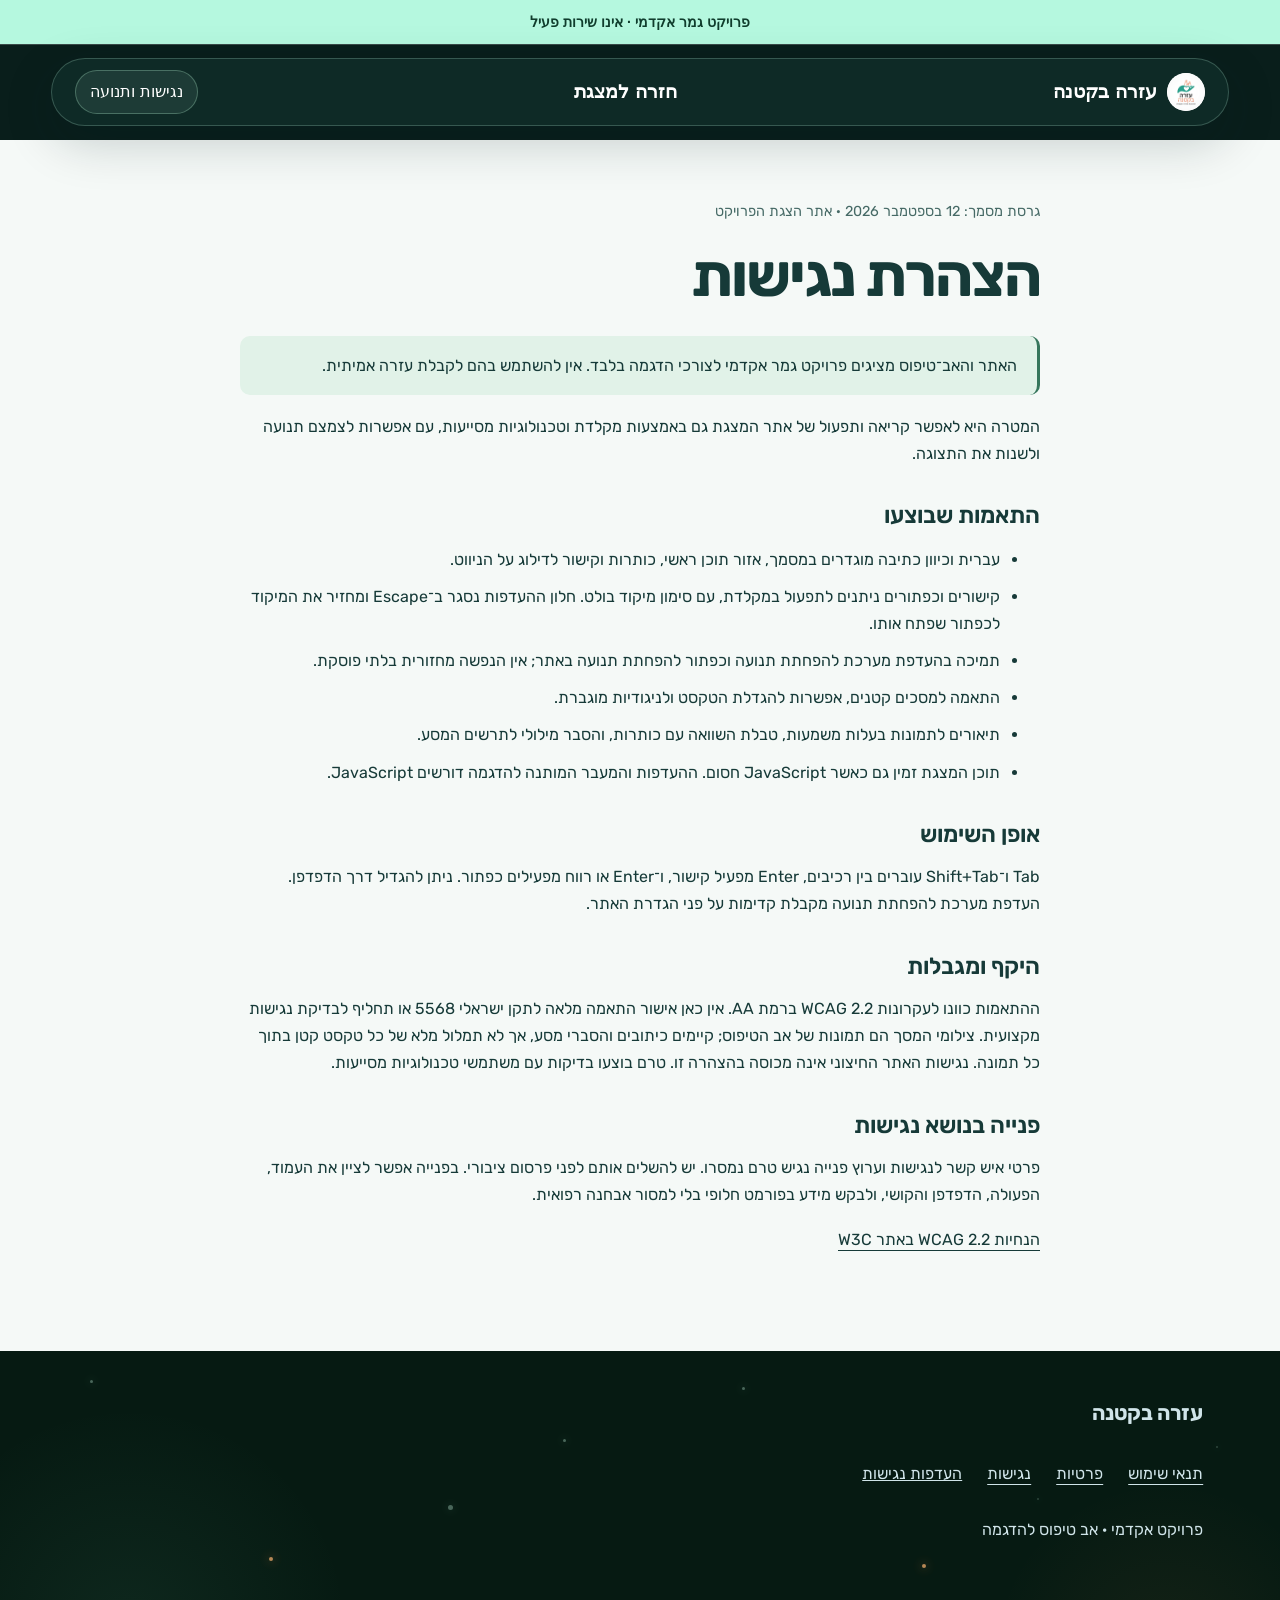
==== accessibility.html @ fea7a24a "Add files via upload" ====
<!DOCTYPE html>
<html dir="rtl" lang="he"><head><meta name="build-version" content="deep-green"><meta charset="utf-8"/><meta content="width=device-width, initial-scale=1" name="viewport"/><meta content="no-referrer" name="referrer"/><title>הצהרת נגישות | עזרה בקטנה</title><link href="styles.2cea383bbc.css" rel="stylesheet"/><link href="premium.f4a24f4c4c.css" rel="stylesheet"/></head><body><a class="skip-link" href="#main">דילוג לתוכן הראשי</a><div class="site-chrome"><div aria-label="סטטוס הפרויקט" class="academic-notice" role="note">פרויקט גמר אקדמי · אינו שירות פעיל</div><header id="top"><div class="bar"><a class="brandmark" href="index.html"><img alt="" src="assets/logo.png"/>עזרה בקטנה</a><nav aria-label="ניווט ראשי"><a href="index.html">חזרה למצגת</a></nav><button aria-haspopup="dialog" class="settings-button" data-open="access-panel">נגישות ותנועה</button></div></header></div><main class="legal-main" id="main" tabindex="-1"><p class="version">גרסת מסמך: 12 בספטמבר 2026 · אתר הצגת הפרויקט</p><h1>הצהרת נגישות</h1><p class="page-project-status">האתר והאב־טיפוס מציגים פרויקט גמר אקדמי לצורכי הדגמה בלבד. אין להשתמש בהם לקבלת עזרה אמיתית.</p><p>המטרה היא לאפשר קריאה ותפעול של אתר המצגת גם באמצעות מקלדת וטכנולוגיות מסייעות, עם אפשרות לצמצם תנועה ולשנות את התצוגה.</p><h2>התאמות שבוצעו</h2><ul><li>עברית וכיוון כתיבה מוגדרים במסמך, אזור תוכן ראשי, כותרות וקישור לדילוג על הניווט.</li><li>קישורים וכפתורים ניתנים לתפעול במקלדת, עם סימון מיקוד בולט. חלון ההעדפות נסגר ב־Escape ומחזיר את המיקוד לכפתור שפתח אותו.</li><li>תמיכה בהעדפת מערכת להפחתת תנועה וכפתור להפחתת תנועה באתר; אין הנפשה מחזורית בלתי פוסקת.</li><li>התאמה למסכים קטנים, אפשרות להגדלת הטקסט ולניגודיות מוגברת.</li><li>תיאורים לתמונות בעלות משמעות, טבלת השוואה עם כותרות, והסבר מילולי לתרשים המסע.</li><li>תוכן המצגת זמין גם כאשר JavaScript חסום. ההעדפות והמעבר המותנה להדגמה דורשים JavaScript.</li></ul><h2>אופן השימוש</h2><p>Tab ו־Shift+Tab עוברים בין רכיבים, Enter מפעיל קישור, ו־Enter או רווח מפעילים כפתור. ניתן להגדיל דרך הדפדפן. העדפת מערכת להפחתת תנועה מקבלת קדימות על פני הגדרת האתר.</p><h2>היקף ומגבלות</h2><p>ההתאמות כוונו לעקרונות WCAG 2.2 ברמת AA. אין כאן אישור התאמה מלאה לתקן ישראלי 5568 או תחליף לבדיקת נגישות מקצועית. צילומי המסך הם תמונות של אב הטיפוס; קיימים כיתובים והסברי מסע, אך לא תמלול מלא של כל טקסט קטן בתוך כל תמונה. נגישות האתר החיצוני אינה מכוסה בהצהרה זו. טרם בוצעו בדיקות עם משתמשי טכנולוגיות מסייעות.</p><h2>פנייה בנושא נגישות</h2><p>פרטי איש קשר לנגישות וערוץ פנייה נגיש טרם נמסרו. יש להשלים אותם לפני פרסום ציבורי. בפנייה אפשר לציין את העמוד, הפעולה, הדפדפן והקושי, ולבקש מידע בפורמט חלופי בלי למסור אבחנה רפואית.</p><p><a href="https://www.w3.org/TR/WCAG22/" rel="noreferrer">הנחיות WCAG 2.2 באתר W3C</a></p></main><footer class="site-footer"><div class="ambient-particles" aria-hidden="true"><i style="--x:7%;--y:11%;--delay:-0.0s;--duration:18s"></i><i style="--x:44%;--y:34%;--delay:-1.7s;--duration:22s"></i><i style="--x:81%;--y:57%;--delay:-3.4s;--duration:26s"></i><i style="--x:21%;--y:80%;--delay:-5.1s;--duration:30s"></i><i style="--x:58%;--y:14%;--delay:-6.8s;--duration:34s"></i><i style="--x:95%;--y:37%;--delay:-8.5s;--duration:18s"></i><i style="--x:35%;--y:60%;--delay:-10.2s;--duration:22s"></i><i style="--x:72%;--y:83%;--delay:-11.9s;--duration:26s"></i></div><a class="footer-brand" href="index.html">עזרה בקטנה</a><nav aria-label="מידע ושקיפות"><a href="terms.html">תנאי שימוש</a><a href="privacy.html">פרטיות</a><a href="accessibility.html">נגישות</a><button data-open="access-panel">העדפות נגישות</button></nav><p>פרויקט אקדמי · אב טיפוס להדגמה</p></footer><script defer="" src="script.319da151ea.js"></script></body></html>
---- styles.2cea383bbc.css ----
:root{--ink:#102e35;--muted:#486168;--bg:#f2f7f8;--mint:#9bf3ce;--line:#cedde1;--ease:cubic-bezier(.2,.75,.25,1);font-family:Arial,'Noto Sans Hebrew',sans-serif;font-size:16px;color:var(--ink);background:var(--bg);line-height:1.7;color-scheme:light}*{box-sizing:border-box}body{margin:0}html{scroll-behavior:smooth;scroll-padding-top:110px}h1,h2,h3,p{margin:0}h1,h2,h3{line-height:1.15;letter-spacing:-.035em}h1{font-size:clamp(3rem,5.7vw,5.8rem);font-weight:800}h2{font-size:clamp(2rem,3.8vw,3.8rem);max-width:950px}h3{font-size:1.4rem;line-height:1.35}p{overflow-wrap:break-word}a{color:inherit;text-underline-offset:5px}button,a,input,summary{-webkit-tap-highlight-color:transparent}button,input{font:inherit}button,.primary,.ghost,.cta{cursor:pointer}button{color:inherit}button,a{touch-action:manipulation}button{min-height:44px}img{max-width:100%;display:block}svg{max-width:100%}button svg{width:22px;height:22px}button:focus-visible,a:focus-visible,input:focus-visible,summary:focus-visible,[tabindex]:focus-visible{outline:3px solid #e6651b;outline-offset:5px}button:disabled{cursor:not-allowed;opacity:.55}.skip-link{position:fixed;top:8px;left:8px;z-index:200;transform:translateY(-150%);background:#fff;color:#102e35;padding:12px 22px;border-radius:8px}.skip-link:focus{transform:none}.wrap{max-width:1320px;margin:auto;padding:0 6%}section{position:relative;scroll-margin-top:100px}.section-pad{padding:115px 0}section[data-theme=dark]{background:#071f29;color:#f4fcff}.section-head{max-width:920px;margin-bottom:48px}.eyebrow{font-size:.8rem;letter-spacing:.16em;font-weight:700;color:#36726b;margin-bottom:20px}.en{display:inline-block}section[data-theme=dark] .eyebrow{color:var(--mint)}.lede{font-size:1.2rem;line-height:1.85;color:var(--muted);margin-top:24px;max-width:800px}section[data-theme=dark] .lede{color:#c0d8df}.center{text-align:center}.center .lede{margin-inline:auto}#progress{position:fixed;top:0;inset-inline:0;height:3px;background:transparent;z-index:100}#progress-bar{height:100%;background:#26bf99;width:0}#top{position:fixed;top:18px;inset-inline:4%;z-index:30;color:white}.bar{max-width:1250px;margin:auto;display:flex;align-items:center;gap:25px;padding:10px 18px;background:rgba(8,33,44,.92);border:1px solid #526b74;border-radius:22px;box-shadow:0 12px 35px #00192326;backdrop-filter:blur(22px)}.brandmark{display:flex;align-items:center;gap:10px;font-size:1rem;font-weight:700;white-space:nowrap}.brandmark img{width:36px;height:36px;object-fit:contain;background:white;border-radius:10px}.bar nav{display:flex;gap:24px;margin-inline:auto}.bar a{font-size:.95rem;text-decoration:none;display:flex;align-items:center;min-height:44px}.bar a:hover{color:var(--mint)}.settings-button{background:#234350;border:1px solid #66828b;border-radius:12px;padding:7px 14px;font-size:.875rem;white-space:nowrap}#hero{overflow:hidden;padding:175px 0 95px;min-height:860px;background:radial-gradient(ellipse at 18% 40%,#155658 0,transparent 45%),radial-gradient(ellipse at 90% 90%,#18314e,transparent 45%),#071f29}#hero:before{content:'';position:absolute;inset:0;background-image:linear-gradient(#bce9dd08 1px,transparent 1px),linear-gradient(90deg,#bce9dd08 1px,transparent 1px);background-size:70px 70px;mask-image:linear-gradient(transparent,#000,transparent);pointer-events:none}#hero .wrap{display:grid;grid-template-columns:1.12fr 1fr;align-items:center;gap:35px}#hero .content{position:relative;z-index:2}#hero h1 span{color:var(--mint)}.project-label{font-size:.8rem;color:#c0d8df;margin-bottom:22px}.tagline{font-size:1.7rem;font-weight:700;margin:25px 0 12px}.sub{font-size:1.2rem;color:#c0d8df;max-width:510px;line-height:1.8}.cta,.primary{background:var(--mint);color:#092b30;border:0;border-radius:14px;padding:16px 24px;font-weight:700;display:inline-flex;align-items:center;gap:14px;text-decoration:none;box-shadow:0 10px 35px #9bf3ce14;transition:transform .25s,box-shadow .25s}.cta{margin-top:30px}.cta:hover,.primary:hover{transform:translateY(-3px);box-shadow:0 16px 35px #9bf3ce30}.ring{display:flex}.proto-links{margin-top:22px}.ghost{font-size:.95rem;color:#d9edf0;text-decoration:underline;min-height:44px;display:inline-flex;align-items:center;padding:8px 0}.stage{height:590px;position:relative;perspective:1200px}.stage-inner{position:absolute;inset:0;transform-style:preserve-3d;transition:transform .3s ease-out}.stage-glow{position:absolute;inset:12% -5%;background:radial-gradient(ellipse,#68e7bf38,transparent 65%);filter:blur(20px)}.phone{position:absolute;width:225px;height:470px;padding:8px;border:1px solid #8dacad;border-radius:36px;background:linear-gradient(135deg,#657b86,#0d202d 30%,#020c13 85%,#637d84);box-shadow:12px 16px 0 #020e15,25px 40px 65px #0007;overflow:hidden;transform-style:preserve-3d}.phone img{width:100%;height:100%;object-fit:cover;object-position:top;border-radius:28px}.phone-front{right:2%;top:75px;transform:rotateY(-17deg) rotateZ(7deg) translateZ(65px)}.phone-back{left:0;top:15px;transform:rotateY(-17deg) rotateZ(-10deg) translateZ(-40px);filter:brightness(.84)}.float-note{position:absolute;background:#e7fff2f2;color:#173e3d;padding:15px 20px;border:1px solid #fff9;box-shadow:0 18px 42px #0003;border-radius:16px;z-index:4;max-width:250px;pointer-events:none}.float-note span{font-size:.75rem;display:block;margin-bottom:3px;color:#365d57}.float-note strong{font-size:.9rem}.note-one{top:10px;right:-5%}.note-two{bottom:32px;left:0;background:#e3effffa}.stage-caption{position:absolute;bottom:-10px;inset-inline:0;text-align:center;font-size:.8rem;color:#b5d0d7}.pain-grid,.persona-grid,.test-grid,.fix-strip{display:grid;grid-template-columns:repeat(3,minmax(0,1fr));gap:24px}.pain-card,.test-card,.card,.duo-card,.subject-card,.fix-card,.reg-box{background:#fff;border:1px solid var(--line);border-radius:24px;padding:30px;box-shadow:0 15px 40px #1d4b5510}.pain-card .num{font-size:3.7rem;color:#4a777f;font-weight:400;line-height:1;margin-bottom:45px}.pain-card p,.test-card p{margin-top:18px;color:var(--muted)}.quote{font-style:normal;border-right:3px solid #43877a;padding-right:15px;font-size:1rem}.tilt{transition:transform .32s var(--ease),box-shadow .32s var(--ease)}.tilt:hover{box-shadow:0 25px 55px #10333c1c}.flow-row{display:flex;gap:20px;align-items:stretch}.flow-step{flex:1;border-top:1px solid #5a7a82;padding:25px 0}.stepnum{width:44px;height:44px;border-radius:50%;border:1px solid #6a9c9e;display:grid;place-items:center;color:var(--mint);margin-bottom:25px}.flow-step p{color:#bed3da;margin-top:12px;font-size:1rem}.flow-arrow{padding-top:32px;color:var(--mint)}.solution-footer{margin-top:35px;color:#c0d8df}.stat-row{display:flex;gap:14px;flex-wrap:wrap;margin:25px 0}.stat-chip{border:1px solid #4d747b;border-radius:40px;padding:9px 20px;font-size:.95rem;color:#d7ebeb}.research-table{margin-top:55px;border:1px solid #3f626c;border-radius:20px;overflow:hidden}.rt-head{padding:20px 25px;background:#163742;font-size:.95rem}.rt-row{display:grid;grid-template-columns:1fr 30px 1.2fr;gap:20px;padding:24px;border-top:1px solid #3f626c;font-size:1rem}.src{display:block;color:#c0d8df;font-size:.85rem;margin-top:8px}.rt-feature{color:#d0e4e9}.comp-wrap{overflow-x:auto;border:1px solid var(--line);border-radius:20px;background:white;padding:24px}table{width:100%;border-collapse:collapse;text-align:right}caption{text-align:right;color:var(--muted);padding:0 0 20px;font-size:.95rem}th,td{padding:20px;border-bottom:1px solid var(--line);vertical-align:top}thead{background:#e2eeed}#regulatory{padding:0 0 60px}.reg-box{display:flex;gap:25px;background:#e6f0ef}.reg-icon{flex:0 0 35px}.reg-text p{margin-top:12px}.persona-card{border:1px solid var(--line);background:white;border-radius:24px;overflow:hidden}.persona-photo{position:relative;height:360px}.persona-photo img{width:100%;height:100%;object-fit:cover}.persona-photo:after{content:'';position:absolute;inset:0;background:linear-gradient(transparent 30%,#00171be8)}.persona-photo .tag{position:absolute;bottom:25px;right:25px;z-index:1;color:white}.role-chip{position:absolute;top:18px;right:18px;padding:5px 14px;border-radius:30px;background:#f4fff5;color:#123c35;font-size:.875rem;z-index:1}.persona-body{padding:25px}.role{font-size:1rem;margin-top:8px}.journey-chart-wrap{border:1px solid #3f626c;padding:35px;border-radius:24px}.journey-labels{display:flex;direction:ltr;gap:12px;justify-content:space-between;font-size:.85rem}.journey-labels span{direction:rtl;text-align:center}.critical{color:#ffb688}.chart-note{font-size:.9rem;margin-top:24px;color:#c0d8df}.journey-callout,.duo-grid,.test-subjects{display:grid;grid-template-columns:1fr 1fr;gap:24px;margin-top:25px}.journey-callout .card{background:#113340;color:#e9f8fb;border-color:#4d717c}.card .tag{color:var(--mint);margin-bottom:12px;font-weight:700}.who{display:flex;gap:15px;align-items:center;margin-bottom:25px}.who img{width:60px;height:60px;object-fit:cover;border-radius:50%}.name{font-weight:700;font-size:1.25rem}.who .role{color:var(--muted)}.scenario{font-size:1rem;color:var(--muted)}.flow-img{margin-top:25px;border-radius:15px;overflow:hidden}.flow-img img{width:100%}.duo-note{margin-top:30px;font-size:1rem}.gallery-row-label{font-weight:700;font-size:1.15rem;margin:28px 0 20px}.gallery-strip{display:grid;grid-template-columns:repeat(6,minmax(0,1fr));gap:20px;perspective:1200px}.gallery-frame{padding:5px;border-radius:22px;background:#092f38;box-shadow:0 15px 25px #163b3f20;overflow:hidden;transition:transform .5s var(--ease)}.gallery-frame img{width:100%;aspect-ratio:9/19;object-fit:cover;object-position:top;border-radius:17px}.gallery-item:hover .gallery-frame{transform:translateY(-9px) rotateY(-7deg)}.gallery-item{text-align:center}.gallery-item .num{margin-top:18px;font-size:.8rem;color:var(--muted)}.gallery-item p{font-size:.95rem}.device-strip{display:grid;grid-template-columns:repeat(6,minmax(0,1fr));gap:24px;margin:45px 0;perspective:1500px}.device{border:2px solid #718c95;border-radius:23px;padding:5px;background:#020c16;box-shadow:10px 20px 30px #0005;transform:rotateY(-12deg);transition:transform .5s}.device:hover{transform:rotateY(0) translateY(-12px)}.device img{width:100%;aspect-ratio:9/19;object-fit:cover;object-position:top;border-radius:16px}.device-cap{text-align:center;font-size:.9rem;color:#d0e4e9;margin-top:20px}.subject-card{display:flex;gap:25px;margin-bottom:20px}.persona-tag{font-size:.95rem;color:var(--muted);margin:8px 0}.result{margin-top:18px;font-weight:700;color:#16654b}.test-grid{margin-top:24px}.level,.fix-label{font-size:.875rem;font-weight:700;color:#326b64;margin-bottom:20px}.verbatim{font-size:1.9rem;line-height:1.3;font-weight:700;margin-bottom:15px}.component{font-size:.9rem;color:var(--muted)}.fix-strip{margin-top:30px}.fix-card{padding:20px}.fix-card img{width:100%;height:250px;object-fit:contain;background:#edf3f3;border-radius:12px;margin-bottom:25px}.fix-card p{font-size:1rem}.fix-label{margin-bottom:10px}#closing{padding:100px 6%;text-align:center;background:radial-gradient(ellipse at 50% 100%,#185b55,transparent 70%),#071f29}#closing h2{font-size:clamp(4rem,8vw,7rem);margin:25px auto}#closing .sub{margin:auto}.logo-badge{height:65px;width:65px;object-fit:contain;border-radius:18px;background:white;margin:auto}.team{font-size:.95rem;line-height:2;margin-top:35px;color:#d0e4e9}.school,.foot-line{font-size:.875rem;color:#c0d8df}.foot-line{margin-top:25px}.site-footer{padding:45px 6% 65px;background:#041820;color:#d0e4e9;font-size:1rem}.site-footer nav{display:flex;flex-wrap:wrap;gap:15px 25px;margin:20px 0}.site-footer nav a,.site-footer nav button{min-height:44px;display:inline-flex;align-items:center}.site-footer button{background:transparent;border:0;text-decoration:underline;padding:0}.footer-brand{font-weight:700;font-size:1.3rem;text-decoration:none}.site-footer small{font-size:.875rem}.reveal{opacity:1}.motion-on .reveal.is-pending{opacity:0;transform:translateY(28px) rotateX(3deg)}.reveal.in{opacity:1;transform:none;transition:opacity .8s var(--ease),transform .8s var(--ease);transition-delay:var(--delay,0ms)}.reveal-delay-1{--delay:60ms}.reveal-delay-2{--delay:120ms}.reveal-delay-3{--delay:180ms}.reveal-delay-4{--delay:240ms}.motion-on .note-one{animation:arrival 1.2s var(--ease) both}.motion-on .note-two{animation:arrival 1.2s .2s var(--ease) both}@keyframes arrival{from{opacity:0;transform:translateY(25px) rotate(-4deg)}to{opacity:1;transform:none}}dialog{color:#102e35;background:#f6fafb;border:1px solid #b5cccd;border-radius:24px;padding:30px;max-width:560px;width:calc(100% - 32px);max-height:85dvh;overflow:auto;box-shadow:0 25px 100px #0005}dialog::backdrop{background:#00131cbf;backdrop-filter:blur(8px)}dialog h2{font-size:1.7rem;margin:15px 0 20px}dialog p{margin-bottom:20px}dialog label{display:flex;gap:14px;align-items:center;padding:15px 0;border-bottom:1px solid var(--line)}input[type=checkbox]{width:22px;height:22px;flex-shrink:0;accent-color:#17664e}.dialog-close{display:block;margin-inline-start:auto;border:1px solid #6b838a;background:white;border-radius:10px;padding:6px 14px}.text-button{background:none;border:0;text-decoration:underline;padding:12px 0}.legal-main{max-width:850px;margin:auto;padding:150px 25px 80px}.legal-main h1{font-size:clamp(2.2rem,5vw,3.7rem);margin-bottom:25px}.legal-main h2{font-size:1.45rem;margin:35px 0 15px;letter-spacing:0}.legal-main p,.legal-main ul{margin-bottom:18px}.legal-main li{margin-bottom:10px}.legal-main .notice{padding:20px 25px;background:#e0eeeb;border-right:4px solid #246657;border-radius:12px;margin:24px 0}.legal-main .version{font-size:.9rem;color:var(--muted)}.consent-form{padding:25px;background:white;border:1px solid var(--line);border-radius:18px;margin-top:30px}.consent-form label{display:flex;align-items:flex-start;gap:14px;margin:15px 0 25px}.consent-form .primary{margin-top:10px}.high-contrast{--ink:#000;--muted:#202020;--line:#555}.high-contrast section[data-theme=dark],.high-contrast #hero,.high-contrast #closing,.high-contrast .site-footer,.high-contrast .bar{background:#001018}.high-contrast p,.high-contrast small,.high-contrast .eyebrow{color:inherit}.high-contrast .float-note{background:white;color:#000}.large-text{font-size:20px}.no-motion{scroll-behavior:auto}.no-motion *{animation:none!important;transition:none!important;scroll-behavior:auto!important}.no-motion .reveal{opacity:1!important;transform:none!important}.no-motion .stage-inner,.no-motion .tilt{transform:none!important}
@media(min-width:1450px){#hero .wrap{gap:70px}.phone{width:240px;height:495px}}@media(max-width:1050px){.bar nav{gap:14px}.stage{height:520px}.phone{width:190px;height:405px}.phone-front{right:0}.note-one{right:0}.note-two{bottom:12px}.pain-grid,.test-grid{gap:15px}.pain-card,.test-card{padding:25px}.gallery-strip,.device-strip{grid-template-columns:repeat(3,minmax(0,1fr));gap:30px}.gallery-frame,.device{max-width:230px;margin:auto}.device-strip{max-width:850px}.stage-caption{bottom:-25px}}@media(max-width:760px){html{scroll-padding-top:150px}#top{top:10px;inset-inline:3%}.bar{gap:8px;flex-wrap:wrap;padding:9px 14px;border-radius:18px}.bar nav{order:3;width:100%;justify-content:space-between;gap:8px}.bar nav a{font-size:.875rem;min-height:36px}.brandmark{font-size:.95rem}.brandmark img{width:28px;height:28px}.settings-button{margin-inline-start:auto;font-size:.8rem;padding:5px 9px}.wrap{padding:0 6%}#hero{padding:175px 0 60px;min-height:0}#hero .wrap{grid-template-columns:1fr;gap:50px}#hero h1{font-size:clamp(2.65rem,10vw,4.5rem)}#hero .content{max-width:580px}.stage{height:520px;width:min(440px,100%);margin:auto}.phone{width:205px;height:430px}.phone-front{right:8%;top:70px}.phone-back{left:5%}.note-one{right:0;top:0}.note-two{bottom:0;left:0}.section-pad{padding:75px 0}.pain-grid,.persona-grid,.test-grid,.fix-strip,.duo-grid,.journey-callout,.test-subjects{grid-template-columns:1fr}.pain-card .num{margin-bottom:25px}.flow-row{display:grid;grid-template-columns:1fr 1fr}.flow-arrow{display:none}.flow-step h3{font-size:1.2rem}.rt-row{grid-template-columns:1fr;gap:10px}.rt-arrow{display:none}.persona-photo{height:400px}.persona-grid{max-width:500px;margin:auto}.gallery-strip,.device-strip{grid-template-columns:repeat(2,minmax(0,1fr));gap:24px 16px}.journey-chart-wrap{padding:20px 12px}.journey-labels{display:grid;grid-template-columns:repeat(3,1fr);font-size:.8rem;gap:15px}.reg-box{padding:24px;gap:12px}.reg-icon{display:none}.comp-wrap{padding:14px}th,td{padding:10px;font-size:.9rem}.subject-card{margin:0}.fix-card img{height:320px}.legal-main{padding-top:160px}.float-note{padding:12px}.float-note strong{font-size:.8rem}.site-footer{padding-bottom:40px}}@media(max-width:380px){.phone{width:175px;height:375px}.stage{height:460px}.brandmark{gap:5px}.bar{padding:8px 10px}.phone-front{right:5%}.phone-back{left:4%}.gallery-strip{gap:18px 12px}}@media(prefers-reduced-motion:reduce){html{scroll-behavior:auto}*,*:before,*:after{animation:none!important;transition:none!important;scroll-behavior:auto!important}.reveal{opacity:1!important;transform:none!important}.stage-inner,.tilt{transform:none!important}}@media print{#top,#progress,.settings-button,dialog{display:none!important}*{color:#000!important;background:#fff!important;box-shadow:none!important;transform:none!important}.reveal{opacity:1!important}.section-pad{padding:30px 0}.legal-main{padding-top:20px}a{text-decoration:underline}}
@media(min-width:761px){#hero h1{font-size:clamp(3rem,4.5vw,4.8rem)}}
.no-motion .gallery-frame,.no-motion .device{transform:none!important}
@media(prefers-reduced-motion:reduce){.gallery-frame,.device{transform:none!important}}
---- premium.f4a24f4c4c.css ----
@font-face{font-family:'Rubik';font-style:normal;font-display:swap;font-weight:400;src:url('fonts/rubik-hebrew-400-normal.woff2') format('woff2');unicode-range:U+0590-05FF,U+200C-2010,U+20AA,U+25CC,U+FB1D-FB4F}
@font-face{font-family:'Rubik';font-style:normal;font-display:swap;font-weight:400;src:url('fonts/rubik-latin-400-normal.woff2') format('woff2');unicode-range:U+0000-00FF,U+0131,U+0152-0153,U+02BB-02BC,U+02C6,U+02DA,U+02DC,U+0304,U+0308,U+0329,U+2000-206F,U+20AC,U+2122,U+2191,U+2193,U+2212,U+2215,U+FEFF,U+FFFD}
@font-face{font-family:'Rubik';font-style:normal;font-display:swap;font-weight:500;src:url('fonts/rubik-hebrew-500-normal.woff2') format('woff2');unicode-range:U+0590-05FF,U+200C-2010,U+20AA,U+25CC,U+FB1D-FB4F}
@font-face{font-family:'Rubik';font-style:normal;font-display:swap;font-weight:500;src:url('fonts/rubik-latin-500-normal.woff2') format('woff2');unicode-range:U+0000-00FF,U+0131,U+0152-0153,U+02BB-02BC,U+02C6,U+02DA,U+02DC,U+0304,U+0308,U+0329,U+2000-206F,U+20AC,U+2122,U+2191,U+2193,U+2212,U+2215,U+FEFF,U+FFFD}
@font-face{font-family:'Rubik';font-style:normal;font-display:swap;font-weight:600;src:url('fonts/rubik-hebrew-600-normal.woff2') format('woff2');unicode-range:U+0590-05FF,U+200C-2010,U+20AA,U+25CC,U+FB1D-FB4F}
@font-face{font-family:'Rubik';font-style:normal;font-display:swap;font-weight:600;src:url('fonts/rubik-latin-600-normal.woff2') format('woff2');unicode-range:U+0000-00FF,U+0131,U+0152-0153,U+02BB-02BC,U+02C6,U+02DA,U+02DC,U+0304,U+0308,U+0329,U+2000-206F,U+20AC,U+2122,U+2191,U+2193,U+2212,U+2215,U+FEFF,U+FFFD}
@font-face{font-family:'Rubik';font-style:normal;font-display:swap;font-weight:700;src:url('fonts/rubik-hebrew-700-normal.woff2') format('woff2');unicode-range:U+0590-05FF,U+200C-2010,U+20AA,U+25CC,U+FB1D-FB4F}
@font-face{font-family:'Rubik';font-style:normal;font-display:swap;font-weight:700;src:url('fonts/rubik-latin-700-normal.woff2') format('woff2');unicode-range:U+0000-00FF,U+0131,U+0152-0153,U+02BB-02BC,U+02C6,U+02DA,U+02DC,U+0304,U+0308,U+0329,U+2000-206F,U+20AC,U+2122,U+2191,U+2193,U+2212,U+2215,U+FEFF,U+FFFD}
/* Spatial editorial treatment, additive to the complete original content. */
:root{--ink:#163a38;--muted:#466a66;--bg:#f5f9f7;--mint:#b5f8df;--line:#ccdfd8;--ease:cubic-bezier(.18,.8,.2,1)}body{font-family:'Rubik',Arial,sans-serif;font-weight:400}h1,h2,h3{letter-spacing:-.035em}.wrap{max-width:1420px;padding-inline:7%}h2{font-size:clamp(2.2rem,4vw,4rem);font-weight:600;line-height:1.18}.section-pad{padding:125px 0}.lede{font-size:1.17rem;max-width:920px;line-height:1.9}.section-head{position:relative;margin-bottom:58px;max-width:1000px}.section-head .eyebrow{display:flex;gap:12px;align-items:center;font-size:.75rem;letter-spacing:.13em}.section-head .eyebrow:before{content:'';width:32px;height:2px;background:currentColor}.bar{background:#102d28e8;border-color:#739d8e66;box-shadow:0 16px 50px #061e2333;border-radius:100px;padding:10px 23px}.brandmark img{border-radius:50%;width:38px;height:38px}.bar nav a{position:relative}.bar nav a:after{content:'';position:absolute;bottom:3px;inset-inline:0;height:2px;background:#aff8dc;transform:scaleX(0);transition:transform .3s}.bar nav a[aria-current=location]:after,.bar nav a:hover:after{transform:scaleX(1)}.settings-button{border-radius:100px;background:#d1f9e615;border-color:#85bba36b}section[data-theme=dark]{background:#0b2420}#hero{padding-top:160px;padding-bottom:80px;min-height:930px;background:radial-gradient(ellipse at 16% 35%,#39867466,transparent 45%),radial-gradient(ellipse at 90% 95%,#22504388,transparent 50%),#091e1b}#hero:before{background-size:90px 90px;opacity:.45}#hero .wrap{grid-template-columns:1.15fr 1fr;gap:60px;align-items:center}#hero .content{padding-top:10px}#hero .project-label{display:inline-block;border:1px solid #8bc7b05e;border-radius:100px;padding:7px 15px;color:#d8f7e9;font-size:.8rem;letter-spacing:.025em}#hero .eyebrow{margin:20px 0 26px;letter-spacing:.16em;font-size:.7rem;color:#a6d9c9}#hero h1{font-size:clamp(3.8rem,6.5vw,6.4rem);font-weight:600;line-height:1.03;color:#eefff8;max-width:650px;text-shadow:0 2px 35px #a7edd51c}#hero .tagline{font-size:clamp(1.35rem,2.2vw,2rem);font-weight:500;color:#baf5db;line-height:1.5;margin-top:26px}#hero .sub{font-size:1.1rem;line-height:1.9;color:#c4dfd4;max-width:540px}.cta{background:transparent;border:1px solid #abcbb66e;border-radius:100px;box-shadow:none;padding:10px 12px 10px 24px;color:#e3f6ed;font-size:.95rem;margin-top:25px}.cta .ring{background:#b7f5db;color:#123a31;border-radius:50%;width:40px;height:40px;align-items:center;justify-content:center}.cta:hover{background:#d0fce912}.proto-links{display:flex;flex-wrap:wrap;gap:18px;margin-top:24px}.proto-links .prototype-glow{position:relative;display:inline-flex;align-items:center;justify-content:center;gap:10px;background:linear-gradient(115deg,#89d6df,#b3f4e7);border:1px solid #c0ffff;border-radius:100px;color:#0c3437;font-weight:500;opacity:1;text-decoration:none;padding:17px 25px;font-size:1.05rem;box-shadow:0 0 26px #72dce855,0 0 70px #7ce8d326,inset 0 1px 1px #fff;isolation:isolate;overflow:hidden;transition:transform .35s,box-shadow .35s;max-width:100%;overflow-wrap:anywhere}.prototype-glow svg{flex-shrink:0}.prototype-glow:after{content:'';position:absolute;inset:-50%;background:linear-gradient(100deg,transparent 40%,#fff9 50%,transparent 60%);transform:translateX(90%) rotate(15deg);pointer-events:none;z-index:-1}.motion-on .prototype-glow:after{animation:button-sweep 1.5s ease-out 2}.prototype-glow:hover{transform:translateY(-4px)!important;box-shadow:0 0 36px #72dce888,0 20px 65px #7ce8d333!important}.prototype-glow:hover:after{transform:translateX(-90%) rotate(15deg);transition:transform .8s}@keyframes button-sweep{from{transform:translateX(90%) rotate(15deg)}to{transform:translateX(-90%) rotate(15deg)}}#hero .team{font-size:.73rem;line-height:1.9;color:#afc9be;max-width:530px;margin-top:28px}#hero .school{font-size:.72rem;color:#afc9be;margin-top:4px}.stage{height:610px;isolation:isolate}.stage-inner{z-index:2}.stage-glow{inset:0 -15%;background:radial-gradient(ellipse at 50% 45%,#a3e8c337,transparent 63%);filter:blur(30px)}.stage-orbit{position:absolute;inset:60px -15px 40px;border:1px solid #bae9d426;border-radius:50%;transform:rotateX(45deg) rotateZ(-20deg);z-index:0;box-shadow:0 0 0 35px #bee6d008,0 0 0 80px #bee6d006}.phone{width:230px;height:490px;border-radius:40px;background:linear-gradient(130deg,#cde8d7,#314c43 24%,#061612 85%,#749a89);border:1px solid #bcddc8;box-shadow:7px 7px 0 #4c685c,12px 12px 0 #0b1a15,28px 55px 55px #0008;padding:8px}.phone img{border-radius:31px}.phone-front{right:-2%;top:100px;transform:rotateY(-20deg) rotateZ(9deg) translateZ(70px)}.phone-back{left:-1%;top:20px;transform:rotateY(-20deg) rotateZ(-13deg) translateZ(-40px);filter:brightness(.91)}.stage-info{position:absolute;bottom:-15px;inset-inline:0;display:flex;justify-content:space-between;align-items:center;gap:15px;color:#adcbbd;font-size:.75rem;border-top:1px solid #a7c8b62e;padding-top:20px}.stage-info span:first-child{font-size:.65rem;letter-spacing:.13em;direction:ltr}.pain-card,.test-card,.duo-card,.subject-card,.card{border-radius:26px;box-shadow:0 15px 45px #1544370b;background:linear-gradient(145deg,#fff,#f4faf7);border-color:#c9ded4}.pain-grid{gap:25px}.pain-card{padding:36px 30px;position:relative;overflow:hidden}.pain-card:before{content:'';position:absolute;top:0;inset-inline:0;height:3px;background:linear-gradient(90deg,transparent,#64a98f,transparent)}.pain-card .num{font-size:4.5rem;font-weight:400;color:#4b8070;margin-bottom:35px;letter-spacing:-.09em}.pain-card h3{font-size:1.4rem}.pain-card p{font-size:1rem;line-height:1.9}.pain-card .quote{font-size:.9rem}.tilt{transform-style:preserve-3d}.tilt:hover{box-shadow:0 25px 65px #1c604b20}.flow-row{gap:24px}.flow-step{padding:25px;border:1px solid #a3cbb735;border-radius:22px;background:linear-gradient(130deg,#c6e9d60e,#d6f9ea03);backdrop-filter:blur(8px)}.flow-step h3{font-size:1.2rem}.flow-step p{font-size:.95rem}.flow-arrow{display:none}.stepnum{border-radius:12px;background:#c8fde615;font-size:1.15rem}.research-table{border-radius:24px;background:#d4fdeb05;border-color:#98c6b536}.rt-head{background:#d4fdeb08;font-size:.9rem;padding:23px 27px;line-height:1.8}.rt-row{padding:27px;border-color:#b1e5d226}.rt-quote{font-size:1.1rem}.rt-feature{font-size:1rem}.rt-arrow{color:#b5f8df}.stat-chip{border-color:#aecdb344}.solution-footer{font-size:1.1rem;line-height:1.8}#solution,#journey,#prototype{background:radial-gradient(ellipse at 0 0,#285f4e66,transparent 50%),#0c2620;color:#f4fff8}section[data-theme=dark] .lede{color:#c7ded1}.comp-wrap{padding:22px;border-radius:30px;box-shadow:0 35px 80px #0b493216;border:1px solid #c6dacd;background:#fff;transform:none!important}.comparison{border-collapse:separate;border-spacing:0;width:100%;min-width:730px}.comparison caption{text-align:right;color:#426659;font-size:.85rem;padding:0 6px 20px}.comparison th,.comparison td{border-left:1px solid #d9e5df;border-bottom:1px solid #d9e5df;padding:26px 20px;vertical-align:middle}.comparison th:last-child,.comparison td:last-child{border-left:0}.comparison tbody tr:last-child>*{border-bottom:0}.comparison thead{background:none}.comparison thead th{font-size:1.1rem;white-space:nowrap}.comparison th:first-child{width:43%;font-weight:400;font-size:1rem}.comparison thead th:first-child{font-size:.8rem;color:#4a6b5d}.comparison .comp-col{text-align:center}.comparison .comp-hero{background:#e2f2e9;color:#235a47}.comparison thead .comp-hero{border-radius:16px 16px 0 0}.comparison tbody tr:last-child .comp-hero{border-radius:0 0 16px 16px}.comp-logo{display:inline-flex;width:28px;height:28px;align-items:center;justify-content:center;vertical-align:middle;margin-left:8px}.comp-logo img{max-width:100%;max-height:100%;object-fit:contain}.comp-logo-olio{width:44px}.mark{font-size:1.8rem;line-height:1}.mark.yes{color:#247454}.mark.no{color:#757b76}.comparison tbody tr{transition:background .3s}.comparison tbody tr:hover{background:#f2f8f5}.source-note{font-size:.8rem;color:#4c6d5e;margin-top:22px}.reg-box{background:linear-gradient(110deg,#e4f1e9,#edf7f1);border-radius:26px;padding:40px}.reg-text h3{font-size:1.5rem}.reg-text p{font-size:1rem}.legal-context{border-top:1px solid #aacabb;margin-top:22px;padding-top:22px}.legal-context strong{font-size:.9rem}.legal-context p{font-size:.875rem}.persona-photo{height:390px}.persona-card{border-radius:28px;box-shadow:0 20px 55px #16463315}.persona-body{min-height:130px;padding:28px}.persona-body .quote{font-size:1rem;line-height:1.9}.persona-photo .tag h3{font-size:2.4rem;font-weight:500}.persona-photo .tag .role{font-size:.95rem}.persona-photo:after{background:linear-gradient(transparent 25%,#021b13f5)}.role-chip{font-size:.78rem;background:#f4fff3}.journey-chart-wrap{background:linear-gradient(130deg,#d1ffe906,transparent);border-color:#8faf9a55;padding:35px}.journey-labels{direction:ltr;font-size:.85rem}.journey-labels span{direction:rtl;color:#d4ebdd}.journey-labels .critical{color:#ffbe95}#journey-svg path{stroke:#8ae0b4;stroke-width:3}.motion-on #journey-svg path{stroke-dasharray:1000;stroke-dashoffset:1000;transition:stroke-dashoffset 1.7s var(--ease)}.motion-on #journey-svg.in path{stroke-dashoffset:0}.journey-callout .card{background:#d5fce90a;border-color:#8faf9a55}.duo-card{padding:35px}.duo-card.giver{border-top:4px solid #599e80}.duo-card.receiver{border-top:4px solid #e9aa87}.who .name{font-size:1.25rem}.who .role{font-size:.85rem}.scenario{font-size:.95rem;line-height:1.9}.flow-img{background:white;border:1px solid #cee1d6;padding:12px}.duo-note{background:#123a2b;color:#f3fff7;padding:25px 30px;border-radius:20px;font-size:1rem}.gallery-row-label{display:flex;align-items:center;gap:14px;font-size:1rem;margin-bottom:28px}.gallery-row-label:after{content:'';height:1px;flex:1;background:#c5dacd}.gallery-row-label.receiver{margin-top:55px}.gallery-strip{gap:25px}.gallery-frame{padding:6px;border:1px solid #89aa93;background:linear-gradient(135deg,#54705a,#0c2216);box-shadow:5px 8px 0 #21432b,14px 25px 35px #173f242b;border-radius:24px}.gallery-frame img{border-radius:18px}.gallery-item p{margin-top:8px;font-size:.88rem}.gallery-item .num{display:grid;place-items:center;width:28px;height:28px;border:1px solid #9ebdaa;border-radius:50%;margin:24px auto 0;color:#35634a}.screen-zoom{background:none;padding:0;border:0;border-radius:24px;width:100%;display:block;cursor:zoom-in}.device-strip{gap:28px}.device{border:1px solid #a0bfa8;box-shadow:5px 5px 0 #44644d,20px 30px 50px #0008;transform:rotateY(-17deg) rotateZ(2deg)}.device-strip>div:nth-child(even){padding-top:35px}.device-cap{font-size:.8rem;color:#c3dfcb}.subject-card .photo{flex:0 0 115px;overflow:hidden;border-radius:15px;align-self:flex-start}.subject-card .photo img{width:100%;height:auto}.subject-card{align-items:flex-start;padding:27px}.subject-card .info{min-width:0}.subject-card .scenario{font-size:.9rem}.subject-card .result{font-size:.9rem}.test-card{padding:30px}.test-card .verbatim{font-size:1.5rem;font-weight:500}.test-card .finding{font-size:.95rem;line-height:1.85}.component{font-size:.85rem}.fix-card{background:linear-gradient(135deg,#e4f1e8,#eff8f1);border:1px solid #bad7c5;border-radius:24px;padding:25px}.fix-card img{height:320px;background:#d7e7db;box-shadow:0 10px 30px #1b482314}.fix-card p{font-size:.93rem;line-height:1.85}#closing{padding-top:120px;background:radial-gradient(ellipse at 50% 100%,#2c6a4e,transparent 75%),#091e17}#closing .proto-links{justify-content:center}#closing h2{font-weight:500;font-size:clamp(4rem,9vw,8rem)}#closing .logo-badge{box-shadow:0 0 55px #adf2c132}.site-footer{background:#061a12}.motion-on .reveal.is-pending{transform:perspective(1200px) translateY(45px) rotateX(6deg);transform-origin:50% 100%}.reveal.in{transition-duration:1s}.image-dialog{max-width:900px;background:#e9f3ed}.image-dialog figure{margin:20px 0 0}.image-dialog img{max-height:65dvh;width:auto;margin:auto;object-fit:contain}.image-dialog figcaption{text-align:center;margin-top:20px;font-size:1rem}.image-dialog h2{font-size:1.6rem}.high-contrast .comparison .comp-hero{background:#d7f3df;color:#103522}.high-contrast .mark.no{color:#323b35}.high-contrast #hero .sub,.high-contrast .team,.high-contrast .school{color:#fff}.no-motion .prototype-glow,.no-motion .prototype-glow:hover{transform:none!important}.no-motion #journey-svg path{stroke-dashoffset:0!important}.large-text .bar{border-radius:25px;flex-wrap:wrap}.large-text #hero .wrap{grid-template-columns:1fr}.large-text #hero .stage{max-width:500px;width:100%;margin:auto}.large-text .bar nav{flex-wrap:wrap}.large-text .pain-grid,.large-text .test-grid{grid-template-columns:1fr}.large-text .hero-proto-link a{overflow-wrap:anywhere}
@media(max-width:1150px){#hero .wrap{gap:35px}#hero h1{font-size:5.2rem}.phone{width:195px;height:420px}.stage{height:550px}.phone-front{right:0}.phone-back{left:0}.subject-card{flex-direction:column}.subject-card .photo{flex:none;width:100%;height:170px}.subject-card .photo img{height:100%;object-fit:cover}.flow-row{display:grid;grid-template-columns:1fr 1fr}.device-strip{gap:30px}.comparison th,.comparison td{padding:22px 14px}}
@media(max-width:760px){.bar{border-radius:22px;padding:9px 14px}.brandmark img{width:28px;height:28px}.wrap{padding-inline:6%}.section-pad{padding:80px 0}.section-head{margin-bottom:35px}#hero{padding-top:165px;padding-bottom:65px;min-height:0}#hero .wrap{grid-template-columns:1fr;gap:60px}#hero h1{font-size:clamp(3.4rem,14vw,5.3rem)}#hero .tagline{font-size:1.35rem}#hero .sub{font-size:1rem}#hero .team{font-size:.68rem}.proto-links .prototype-glow{padding:15px 18px;font-size:.82rem;gap:7px}.stage{width:min(420px,100%);height:510px;margin:auto}.phone{width:195px;height:420px}.phone-front{right:4%;top:75px}.phone-back{left:4%;top:15px}.stage-orbit{inset:20px 15px 35px}.stage-info{font-size:.65rem;bottom:-10px}.stage-info span:first-child{font-size:.55rem}.pain-card{padding:30px}.flow-row{gap:14px}.flow-step{padding:20px}.flow-step h3{font-size:1.02rem}.flow-step p{font-size:.87rem}.comp-wrap{padding:14px;border-radius:22px}.comparison{min-width:665px}.comparison th:first-child{width:39%;font-size:.93rem}.comparison th,.comparison td{padding:22px 13px}.source-note{font-size:.78rem}.reg-box{padding:26px}.persona-photo{height:380px}.gallery-strip{gap:28px 22px}.duo-card{padding:25px}.device-strip{gap:25px}.device-strip>div:nth-child(even){padding-top:25px}.subject-card{flex-direction:row;gap:15px}.subject-card .photo{flex:0 0 85px;width:85px;height:auto}.subject-card .photo img{height:auto}.subject-card{padding:20px}.subject-card .info b{font-size:1rem}.subject-card .persona-tag{font-size:.8rem}.fix-card img{height:310px}.large-text .brandmark{white-space:normal}.large-text .settings-button{white-space:normal}.large-text .bar nav a{font-size:.75rem}.large-text .subject-card{flex-direction:column}.large-text .phone{width:175px;height:375px}}
@media(max-width:380px){.phone{width:170px;height:370px}.stage{height:455px}.stage-info{flex-wrap:wrap}.proto-links .prototype-glow{font-size:.74rem;padding-inline:12px}.subject-card{flex-direction:column}.subject-card .photo{flex:none;width:100px}.flow-step{padding:16px}.gallery-strip{gap:22px 17px}}
@media(prefers-reduced-motion:reduce){.prototype-glow:hover{transform:none!important}#journey-svg path{stroke-dashoffset:0!important}}
#hero .team{font-size:.8rem}#hero .school{font-size:.78rem}.stage-info{bottom:-65px}.stage{margin-bottom:40px}#journey-svg text{fill:#b9d6c8}
@media(max-width:760px){.stage-info{bottom:-50px}.stage{margin-bottom:45px}#hero .team{font-size:.75rem}#hero .school{font-size:.73rem}}
.no-motion .phone{translate:none!important;rotate:none!important}
@media(prefers-reduced-motion:reduce){.phone{translate:none!important;rotate:none!important}}
/* Permanent academic status: static HTML on every page, outside all animation targets. */
.site-chrome{position:fixed;inset:0 0 auto;z-index:50;pointer-events:none}
.academic-notice{pointer-events:auto;display:flex;align-items:center;justify-content:center;min-height:2.75rem;padding:.65rem 1rem;background:#b5f8df;color:#103d2d;font:600 .875rem/1.5 Arial,sans-serif;text-align:center;direction:rtl;white-space:normal;overflow-wrap:normal;box-shadow:0 1px 0 #ffffff33;animation:none!important;transition:none!important;opacity:1!important;visibility:visible!important}
.site-chrome #top{position:relative;top:auto;inset-inline:auto;margin:14px 4% 0;pointer-events:auto}
#progress{top:auto;bottom:0}
html{scroll-padding-top:190px}
section{scroll-margin-top:190px}
#hero{padding-top:215px}
.legal-main{padding-top:215px}
.skip-link{z-index:200}
.prototype-status{flex-basis:100%;font-size:.8rem;line-height:1.6;color:#c7e8d8;margin:0}
.proto-links{row-gap:12px}
.scenario-context{font-size:.85rem;line-height:1.8;color:var(--muted);margin-top:18px}
section[data-theme=dark] .scenario-context{color:#c7e8d8}
.page-project-status{padding:16px 20px;border-inline-start:3px solid #36765c;background:#e1f2e8;border-radius:10px}
.large-text #hero,.large-text .legal-main{padding-top:280px}
@media(max-width:760px){.site-chrome #top{margin:10px 3% 0}#hero,.legal-main{padding-top:220px}html{scroll-padding-top:215px}section{scroll-margin-top:215px}.large-text #hero,.large-text .legal-main{padding-top:320px}.large-text .site-chrome .bar nav{width:100%;gap:6px}.large-text .site-chrome .bar nav a{font-size:.75rem}}
@media print{.site-chrome{position:static}.academic-notice{display:block!important;border:1px solid #333!important}.site-chrome #top{display:none!important}}
/* Keep the chrome in document flow: wrapped/enlarged text reserves its own height. */
.site-chrome{position:sticky;top:0;inset-inline:auto;padding-bottom:14px;font-family:Arial,sans-serif;background:linear-gradient(#091e1b 0 44px,transparent 44px)}
#hero,.large-text #hero{padding-top:70px}
.legal-main,.large-text .legal-main{padding-top:60px}
section{scroll-margin-top:16px}
.large-text{scroll-padding-top:300px}
@media(max-width:760px){#hero,.large-text #hero{padding-top:45px}.legal-main,.large-text .legal-main{padding-top:35px}section{scroll-margin-top:16px}.large-text{scroll-padding-top:400px}}
@media print{.site-chrome{position:static}}
.site-chrome{background:#091e1b}
.site-chrome .bar nav{flex-wrap:wrap;min-width:0}
.site-chrome .bar nav a{max-width:100%}
/* Readable navigation, with natural wrapping at narrow widths and enlarged text. */
.site-chrome .bar nav a{font-size:1.2rem;font-weight:600;line-height:1.5;min-height:46px}
.site-chrome .brandmark{font-size:1.2rem}
.site-chrome .settings-button{font-size:1rem;line-height:1.5;white-space:normal}
.site-chrome .bar nav{gap:12px 26px}
.hero-visual{min-width:0;max-width:100%;position:relative}
#hero .hero-visual .stage{height:470px;margin-bottom:30px;width:100%}
#hero .hero-visual .phone{width:190px;height:405px}
#hero .hero-visual .phone-front{right:6%;top:55px}
#hero .hero-visual .phone-back{left:5%;top:0}
#hero .hero-visual .stage-info{bottom:-15px}
#hero .wrap{align-items:start}
#hero .content{padding-top:65px}
.conversation-card{max-width:370px;margin:50px auto 0;padding:22px;background:linear-gradient(145deg,#183c32f5,#0c2a24f5);border:1px solid #719e8e66;border-radius:26px;box-shadow:0 25px 55px #00170f40, inset 0 1px 0 #cff8e51c;position:relative;isolation:isolate;text-align:right;color:#e8fbf0}
.conversation-heading{display:flex;align-items:center;gap:12px;padding-bottom:17px;border-bottom:1px solid #9bcab52b}
.conversation-icon{width:39px;height:39px;display:grid;place-items:center;border-radius:13px;background:#b5f8df;color:#123d2b;font-size:1.5rem;flex-shrink:0}
#hero .conversation-heading h2{font-size:1rem;line-height:1.5;letter-spacing:0;font-weight:500}
.conversation-heading p{font-size:.75rem;color:#b6d9c8;margin-top:2px}
.chat-messages{list-style:none;padding:0;margin:18px 0 0;display:flex;flex-direction:column;gap:12px}
.chat-message{position:relative;max-width:91%;padding:12px 15px;border:1px solid #ffffff16;border-radius:16px;box-shadow:0 5px 14px #00140d26;font-size:.92rem;line-height:1.7;opacity:1;transform:none}
.chat-message.sent{align-self:flex-start;background:#c5f4dc;color:#173e2c;border-start-start-radius:4px;padding-bottom:20px}
.chat-message.received{align-self:flex-end;background:#2c5146;color:#f0fff6;border-start-end-radius:4px}
.message-check{position:absolute;bottom:3px;left:10px;color:#23644f;font:600 .7rem/1 Arial,sans-serif;letter-spacing:-3px}
.conversation-note{font-size:.7rem;color:#b6d9c8;text-align:center;margin-top:16px;line-height:1.7}
.sr-only{position:absolute;width:1px;height:1px;padding:0;margin:-1px;overflow:hidden;clip:rect(0,0,0,0);white-space:nowrap;border:0}
.motion-on .conversation-card.chat-playing .chat-message{animation:chat-arrive .5s var(--ease) both}
.motion-on .conversation-card.chat-playing .chat-message:nth-child(2){animation-delay:.85s}
.motion-on .conversation-card.chat-playing .chat-message:nth-child(3){animation-delay:1.65s}
.motion-on .conversation-card.chat-playing .chat-message:nth-child(4){animation-delay:2.65s}
@keyframes chat-arrive{from{opacity:0;transform:translateY(14px) scale(.94)}to{opacity:1;transform:none}}
.no-motion .chat-message{animation:none!important;opacity:1!important;transform:none!important}
@media(max-width:1150px){.site-chrome .bar{flex-wrap:wrap}.site-chrome .bar nav{gap:10px 20px}.site-chrome .bar nav a{font-size:1.12rem}#hero .hero-visual .phone{width:165px;height:355px}#hero .hero-visual .stage{height:415px}.conversation-card{padding:20px}#hero .content{padding-top:30px}}
@media(max-width:760px){.site-chrome .bar nav{gap:8px 16px;justify-content:space-between}.site-chrome .bar nav a,.large-text .site-chrome .bar nav a{font-size:1.0625rem;min-height:44px}.site-chrome .brandmark{font-size:1.0625rem}.site-chrome .settings-button{font-size:.9375rem}.hero-visual{width:100%;max-width:440px;margin:auto}#hero .content{padding-top:0}#hero .hero-visual .stage{height:445px;margin-bottom:30px}#hero .hero-visual .phone{width:180px;height:385px}#hero .hero-visual .phone-front{right:5%;top:50px}#hero .hero-visual .phone-back{left:4%}.conversation-card{margin-top:45px;width:100%;max-width:370px}.chat-message{font-size:1rem}.conversation-note{font-size:.75rem}}
@media(max-width:380px){#hero .hero-visual .stage{height:405px}#hero .hero-visual .phone{width:157px;height:337px}.conversation-card{padding:16px}.chat-message{max-width:95%;padding-inline:12px}.site-chrome .bar nav{gap:4px 10px}.site-chrome .bar nav a{font-size:1.0625rem}.site-chrome .brandmark{font-size:1rem}.site-chrome .settings-button{font-size:.875rem}}
@media(prefers-reduced-motion:reduce){.chat-message{animation:none!important;opacity:1!important;transform:none!important}}
:root{scroll-padding-top:calc(var(--chrome-height,12rem) + 16px)!important}
#hero .hero-visual .stage-info{bottom:-42px}
.conversation-card{margin-top:75px}
@media(max-width:760px){#hero .hero-visual .stage-info{bottom:-28px}.conversation-card{margin-top:60px}}
@media(max-width:380px){.site-chrome .bar nav{display:grid;grid-template-columns:repeat(2,minmax(0,1fr));gap:2px 12px}.site-chrome .bar nav a{justify-content:center;text-align:center;white-space:normal}}
/* Free-standing message bubbles; no chat panel, toolbar, avatar or controls. */
.floating-messages{width:100%;max-width:450px;margin:80px auto 0;padding:8px 12px 20px;border:0;background:none;box-shadow:none}
.floating-messages .chat-messages{margin:0;gap:23px}
.floating-messages .chat-message{width:fit-content;max-width:88%;font-size:1rem;line-height:1.7;padding:15px 21px;border-radius:22px;box-shadow:0 14px 35px #00180f50,0 0 25px #a9edcc0c}
.floating-messages .chat-message:nth-child(1){align-self:flex-start;rotate:-2deg;border-start-start-radius:5px;background:#c5f4dc}
.floating-messages .chat-message:nth-child(2){align-self:flex-end;rotate:3deg;margin-inline-end:20px;border-start-end-radius:5px;background:#315e50;color:#f0fff6}
.floating-messages .chat-message:nth-child(3){align-self:flex-start;rotate:-1deg;margin-inline-start:18px;border-start-start-radius:5px;background:#def7e9;color:#173e2c}
.motion-on .floating-messages.chat-playing .chat-message{animation:bubble-pop .65s cubic-bezier(.18,.8,.25,1.15) both}
.motion-on .floating-messages.chat-playing .chat-message:nth-child(2){animation-delay:1s}
.motion-on .floating-messages.chat-playing .chat-message:nth-child(3){animation-delay:2s}
@keyframes bubble-pop{from{opacity:0;transform:translateY(24px) scale(.85)}to{opacity:1;transform:translateY(0) scale(1)}}
@media(max-width:760px){.floating-messages{margin-top:65px;padding-inline:6px}.floating-messages .chat-message{padding:13px 17px;max-width:90%}.floating-messages .chat-message:nth-child(3){margin-inline-start:8px}}
@media(prefers-reduced-motion:reduce){.floating-messages .chat-message{animation:none!important;transform:none!important;opacity:1!important}}
.no-motion .floating-messages .chat-message{animation:none!important;transform:none!important;opacity:1!important}
/* Investor presentation polish: readable dark surfaces and stronger section labels. */
#hero .eyebrow,.section-head .eyebrow{font-size:1.125rem;line-height:1.6;font-weight:600;letter-spacing:.075em;gap:16px;overflow-wrap:anywhere}
.section-head .eyebrow:before{width:42px;flex-shrink:0;height:3px}
section[data-theme=dark] .eyebrow,#hero .eyebrow{color:#b9ffdf}
section[data-theme=dark] .lede,#hero .sub{color:#ecfff4;font-size:1.25rem;line-height:1.9}
section[data-theme=dark] h2,section[data-theme=dark] h3{color:#f7fff9}
#solution .flow-step{background:linear-gradient(135deg,#28563f,#193d30);border:1px solid #82b497;border-top:3px solid #bbf5d0;box-shadow:0 18px 38px #00150940,inset 0 1px 0 #ffffff18}
#solution .flow-step h3{font-size:1.3rem;line-height:1.5}
#solution .flow-step p{font-size:1.0625rem;color:#edfff3;line-height:1.8}
#solution .stepnum{background:#c7f9da;color:#153f2b;border-color:#c7f9da;font-weight:600;box-shadow:0 0 24px #a5edc426}
#solution .solution-footer{color:#e4ffed;font-size:1.1875rem;line-height:1.9;border-top:1px solid #669c7d;padding-top:26px}
section[data-theme=dark] .stat-chip{background:#254e3b;border:1px solid #7cab8c;color:#f3fff7;font-size:1rem;padding:12px 22px}
section[data-theme=dark] .stat-chip b{color:#fff}
#solution .research-table{background:#17382b;border:1px solid #729f81;box-shadow:0 22px 60px #00190e38}
#solution .rt-head{background:#29523d;color:#f2fff7;font-size:1.0625rem;line-height:1.8;font-weight:500}
#solution .rt-row{border-color:#668e72;padding-block:28px}
#solution .rt-quote{color:#f5fff7;font-size:1.1875rem;line-height:1.8}
#solution .rt-feature{color:#e6f9eb;font-size:1.0625rem;line-height:1.85}
#solution .rt-quote .src{color:#c3e5cd;font-size:.9375rem}
#solution .rt-arrow{color:#c4ffcf;font-size:1.6rem}
#journey .journey-chart-wrap{background:linear-gradient(135deg,#20432f,#132e23);border-color:#79a086;box-shadow:0 22px 50px #00190d30}
#journey .journey-labels span{color:#f0fff4;font-size:1rem;line-height:1.7}
#journey .journey-labels .critical{color:#ffcead;font-weight:600}
#journey .chart-note,#journey .scenario-context{color:#d9f2e1;font-size:1rem}
#journey .journey-callout .card{background:#244a36;border-color:#7ea78a;box-shadow:0 15px 32px #00170926}
#journey .journey-callout .card p{color:#f1fff5;font-size:1.125rem;line-height:1.85}
#journey .journey-callout .tag{color:#c3ffda;font-size:1.0625rem}
#journey-svg path{stroke:#b3ffd0;stroke-width:3.5;filter:drop-shadow(0 0 5px #a6ffc052)}
#prototype .device{border-color:#b5d8bb;box-shadow:5px 5px 0 #67836c,20px 30px 45px #0007,0 0 30px #c4ffd414}
#prototype .device-cap{color:#f1fff4;font-size:1rem;line-height:1.7}
#hero .team,#hero .school,#closing .team,#closing .school{color:#d9f4e4;font-size:.9375rem;line-height:1.9}
#hero .stage-info{color:#d3efdf;border-top-color:#719982}
#hero .stage-info span:first-child{font-size:.75rem}
#hero .stage-info span:last-child{font-size:.875rem}
#closing .sub{color:#eafff1;font-size:1.3rem}
#closing .foot-line{color:#d9f3e2;font-size:.9375rem}
.prototype-status{color:#e0faeb;font-size:.9375rem}
/* Curves at the two bookends only. Other section boundaries stay straight. */
#hero{padding-bottom:150px}
#hero:after{content:'';position:absolute;bottom:-1px;left:0;right:0;height:70px;background:var(--bg);border-radius:50% 50% 0 0 / 100% 100% 0 0;pointer-events:none}
#closing{padding-top:185px}
#closing:before{content:'';position:absolute;top:-1px;left:0;right:0;height:70px;background:var(--bg);border-radius:0 0 50% 50% / 0 0 100% 100%;pointer-events:none}
@media(max-width:760px){#hero .eyebrow,.section-head .eyebrow{font-size:1rem;letter-spacing:.04em;line-height:1.7;gap:10px}.section-head .eyebrow:before{width:24px}section[data-theme=dark] .lede,#hero .sub{font-size:1.125rem}#solution .flow-step{padding:20px 16px}#solution .flow-step h3{font-size:1.125rem}#solution .flow-step p{font-size:1rem}#solution .rt-quote{font-size:1.125rem}#hero .team,#hero .school{font-size:.875rem}#hero .stage-info{flex-wrap:wrap;gap:6px}#journey .journey-labels span{font-size:.9375rem}#hero{padding-bottom:100px}#hero:after,#closing:before{height:38px}#closing{padding-top:125px}}
@media print{#hero:after,#closing:before{display:none}}

/* Refined dark visual system — September 2026. */
#hero:after,#closing:before{display:none}
.section-wave{position:absolute;inset:auto 0 -1px;width:100%;max-width:none;height:64px;pointer-events:none;z-index:2;display:block}
.section-wave path{fill:var(--bg)}
.wave-closing{top:-1px;bottom:auto;transform:rotate(180deg)}
#hero{isolation:isolate;background:radial-gradient(ellipse at 18% 38%,#1e453b70,transparent 58%),#0b1b18}
#hero .wrap{position:relative;z-index:1}
.ambient-particles{position:absolute;inset:0;overflow:hidden;pointer-events:none;z-index:0}
.ambient-particles i{position:absolute;left:var(--x);top:var(--y);width:3px;height:3px;border-radius:50%;background:#c5f5df;opacity:.35;box-shadow:0 0 9px 2px #9de8cd30;animation:none}
.motion-on .ambient-particles i{animation:ambient-drift var(--duration) ease-in-out var(--delay) infinite alternate}
.ambient-particles i:nth-child(3n){width:2px;height:2px;opacity:.2}
@keyframes ambient-drift{from{transform:translate3d(-10px,14px,0)}to{transform:translate3d(18px,-30px,0)}}
#solution,#journey,#prototype{background:radial-gradient(ellipse at 95% 0%,#23483f55,transparent 53%),linear-gradient(155deg,#112820,#0b1c18 70%);color:#eaf2ee}
section[data-theme=dark] h2,section[data-theme=dark] h3{color:#f0f5f2}
section[data-theme=dark] .lede,#hero .sub{color:#b9cec5;font-size:1.125rem;font-weight:400;line-height:1.95}
section[data-theme=dark] .eyebrow,#hero .eyebrow{color:#a1ddc4}
#solution .flow-step{position:relative;background:linear-gradient(155deg,#ffffff08,#ffffff02);border:1px solid #bedbcc28;border-top:1px solid #d6f2e33d;border-radius:24px;padding:28px;box-shadow:0 18px 36px #00000018,inset 0 1px 0 #ffffff03;transition:background .3s,border-color .3s,transform .3s}
#solution .flow-step:hover{background:linear-gradient(155deg,#ffffff0e,#ffffff03);border-color:#9ed1b95c;transform:translateY(-4px)}
#solution .stepnum{width:44px;height:44px;border-radius:50%;background:#122c24;color:#a9ddc5;border:1px solid #b6e5cd38;font-size:1rem;font-weight:400;box-shadow:none}
#solution .flow-step h3{font-size:1.2rem;font-weight:500;line-height:1.5}
#solution .flow-step p{font-size:1rem;color:#bed0c7;line-height:1.8;font-weight:400}
#solution .solution-footer{color:#c0d5ca;font-size:1.0625rem;font-weight:400;border-color:#b1d5c126;padding-top:26px}
section[data-theme=dark] .stat-chip{background:#ffffff03;border:1px solid #b3d4c22e;color:#bfcfc7;font-size:.9375rem;padding:10px 19px}
section[data-theme=dark] .stat-chip b{color:#edf5ef;font-weight:500}
#solution .research-table{background:#ffffff02;border:1px solid #b1d1c02b;border-radius:22px;box-shadow:none;overflow:hidden}
#solution .rt-head{background:#ffffff05;color:#b8cec2;font-weight:400;font-size:1rem}
#solution .rt-row{border-color:#bad5c61c;padding-block:30px}
#solution .rt-row:nth-child(odd){background:#ffffff02}
#solution .rt-quote{color:#e5f0e9;font-size:1.125rem;font-weight:400;line-height:1.85}
#solution .rt-feature{color:#b7cbbf;font-size:1rem}
#solution .rt-quote .src{color:#9bb8a7;font-size:.875rem}
#solution .rt-arrow{color:#94c6af;font-size:1.3rem}
#journey .journey-chart-wrap{background:linear-gradient(135deg,#ffffff05,#ffffff01);border-color:#a9d0b933;box-shadow:none}
#journey .journey-callout .card{background:#ffffff04;border-color:#a9d0b92c;box-shadow:none}
#journey .journey-callout .card p{color:#c3d6ca;font-size:1.0625rem;font-weight:400}
#journey .journey-callout .tag{color:#a8d7be;font-weight:500}
#journey-svg path{stroke:#a1d6b9;stroke-width:2.5;filter:none}
#prototype .device{border-color:#86a993;box-shadow:5px 5px 0 #314b3c,20px 30px 45px #0006}
#prototype .device-cap{color:#bfd3c5;font-weight:400}
#closing{background:radial-gradient(ellipse at 50% 95%,#244b3d80,transparent 68%),#0b1b17}
#closing .sub{color:#c3d6cb;font-size:1.1875rem}
#hero .team,#hero .school,#closing .team,#closing .school{color:#a9c4b7}
.high-contrast section[data-theme=dark] p,.high-contrast section[data-theme=dark] .lede,.high-contrast #hero .sub{color:#fff}
.no-motion .ambient-particles i{animation:none!important}
@media(prefers-reduced-motion:reduce){.ambient-particles i{animation:none!important}}
@media(max-width:760px){.section-wave{height:42px}#solution .flow-step{padding:20px 16px;border-radius:20px}#solution .flow-step h3{font-size:1.0625rem}section[data-theme=dark] .lede,#hero .sub{font-size:1.0625rem}.ambient-particles i:nth-child(even){display:none}}
@media print{.section-wave,.ambient-particles{display:none}}
/* Readable foreground layers and depth, including saved accessibility preferences. */
#hero .floating-messages .chat-message.sent,#hero .floating-messages .chat-message.sent p,.high-contrast #hero .floating-messages .chat-message.sent p{color:#153a2a;background-color:transparent;text-shadow:none}
#hero .floating-messages .chat-message.sent{background:#d2f5e2}
#hero .floating-messages .chat-message.received,#hero .floating-messages .chat-message.received p,.high-contrast #hero .floating-messages .chat-message.received p{color:#f4fff8;text-shadow:none}
#hero .floating-messages .chat-message.received{background:#254d3e}
section[data-theme=dark] .lede,#hero .sub{color:#e0eee7;font-size:1.1875rem}
#solution .flow-step,#journey .journey-callout .card{background:linear-gradient(145deg,#284f40,#183629 75%);border:1px solid #739984;border-top-color:#a8cfb7;box-shadow:0 4px 0 #091c14,0 8px 0 -2px #314e3c,0 24px 36px -14px #000b,inset 0 1px 0 #e7ffef22;border-radius:24px;transform:perspective(1100px) rotateX(var(--depth-x,0deg)) rotateY(var(--depth-y,0deg));transform-style:preserve-3d;transition:transform .25s ease-out,box-shadow .25s ease-out}
#solution .flow-step h3,#journey .journey-callout .card h3{color:#f6fff9;font-size:1.25rem;font-weight:600;transform:translateZ(26px);text-shadow:0 3px 9px #00180e70}
#solution .flow-step p,#journey .journey-callout .card p{color:#e0f0e5;font-size:1.0625rem;transform:translateZ(18px);line-height:1.85}
#solution .stepnum{transform:translateZ(32px);background:linear-gradient(145deg,#c6f1d8,#9ad5b3);color:#143725;border-color:#c6e8d3;box-shadow:0 5px 12px #00190e60,inset 0 1px 0 #fff8;font-weight:600}
#solution .flow-step:hover{background:linear-gradient(145deg,#2c5545,#1b3b2d 75%);transform:perspective(1100px) translateY(-5px) rotateX(var(--depth-x,0deg)) rotateY(var(--depth-y,0deg));box-shadow:0 5px 0 #091c14,0 9px 0 -2px #3b5c47,0 30px 42px -14px #000b}
#solution .research-table{background:#132f23;border-color:#739984;box-shadow:0 5px 0 #0a2117,0 22px 36px -18px #000a}
#solution .rt-head{background:#214331;color:#e1f0e6}
#solution .rt-quote{color:#f1fff5}#solution .rt-feature{color:#d6eadc}#solution .rt-quote .src{color:#b9d6c3}
#solution .solution-footer{color:#e1f1e6}
section[data-theme=dark] .stat-chip{color:#d8eade;background:#193729;border-color:#72927e}
#journey .journey-chart-wrap{background:linear-gradient(135deg,#224334,#112b20);border-color:#769782;box-shadow:0 5px 0 #091c14,0 25px 40px -20px #0009}
#journey .chart-note,#journey .scenario-context,#prototype .device-cap{color:#d9eee1}
#hero .team,#hero .school,#closing .team,#closing .school{color:#cee5d8}
#closing .sub,#closing .foot-line{color:#e0f0e5}
.motion-on .depth-enter{animation:depth-arrival .75s cubic-bezier(.2,.75,.25,1)}
@keyframes depth-arrival{from{opacity:.35;translate:0 20px}to{opacity:1;translate:0 0}}
.no-motion .depth-enter{animation:none!important}
.no-motion #solution .flow-step,.no-motion #journey .journey-callout .card{transform:none!important;transition:none!important}
@media(prefers-reduced-motion:reduce){.depth-enter{animation:none!important}#solution .flow-step,#journey .journey-callout .card{transform:none!important;transition:none!important}}
@media(max-width:760px){#solution .flow-step h3{font-size:1.125rem}#solution .flow-step p{font-size:1rem}section[data-theme=dark] .lede,#hero .sub{font-size:1.125rem}}

/* A shared, quiet star field behind every dark presentation surface. */
section[data-theme=dark],.site-footer{position:relative;isolation:isolate}
section[data-theme=dark]>.wrap,.site-footer>:not(.ambient-particles){position:relative;z-index:1}
.motion-on .ambient-particles i{animation-play-state:paused}
.motion-on .galaxy-active>.ambient-particles i{animation-play-state:running}
section[data-theme=dark] .section-head{max-width:880px}
section[data-theme=dark] .lede{max-width:70ch;line-height:1.95;font-size:1.1875rem;color:#e4f1e9}
#solution .rt-quote,#solution .rt-feature{line-height:1.95}
#solution .rt-feature{font-size:1.0625rem;color:#e0eee4}
#solution .rt-quote .src{font-size:.9375rem;color:#c4decd}
#journey .journey-labels span{font-size:1.0625rem;color:#edf8f1}
#journey .journey-labels .critical{color:#ffcead}
#journey .chart-note,#journey .scenario-context{font-size:1.0625rem;line-height:1.85}
#prototype .device-cap{font-size:1.0625rem;line-height:1.75;padding-top:12px;color:#e6f4eb}
#closing .sub{font-size:1.25rem;line-height:1.85}
@media(max-width:760px){section[data-theme=dark] .lede{font-size:1.125rem}#journey .journey-labels span{font-size:1rem}#prototype .device-cap{font-size:1rem}}
/* Warm stars and slow orbital light; decorative layers never cover content. */
.ambient-particles i:nth-child(4n){background:#ffb471;opacity:.7;width:4px;height:4px;box-shadow:0 0 10px 2px #ff974a38}
.ambient-particles i:nth-child(7n){width:5px;height:5px;filter:blur(.5px)}
.ambient-particles:before,.ambient-particles:after{content:'';position:absolute;pointer-events:none;border-radius:50%;animation:none;will-change:auto}
.ambient-particles:before{width:clamp(220px,36vw,560px);aspect-ratio:1;left:-8%;top:18%;background:radial-gradient(circle,#76dbb312,transparent 68%)}
.ambient-particles:after{width:clamp(180px,28vw,440px);aspect-ratio:1;right:-5%;top:48%;background:radial-gradient(circle,#ef9a5010,transparent 68%)}
.motion-on .ambient-particles:before{animation:galaxy-light-drift 27s ease-in-out infinite alternate;animation-play-state:paused}
.motion-on .ambient-particles:after{animation:galaxy-light-drift 34s ease-in-out -12s infinite alternate-reverse;animation-play-state:paused}
.motion-on .galaxy-active>.ambient-particles:before,.motion-on .galaxy-active>.ambient-particles:after{animation-play-state:running}
@keyframes galaxy-light-drift{from{transform:translate3d(0,-20px,0) scale(.92)}to{transform:translate3d(50px,65px,0) scale(1.13)}}
.no-motion .ambient-particles:before,.no-motion .ambient-particles:after{animation:none!important}
@media(prefers-reduced-motion:reduce){.ambient-particles:before,.ambient-particles:after{animation:none!important}}
@media(max-width:760px){.ambient-particles i:nth-child(4n){display:block}.ambient-particles i:nth-child(n+17){display:none}.ambient-particles:after{opacity:.7}}
.galaxy-orbit{position:absolute;left:-150px;top:32%;width:420px;height:420px;border:1px solid #a9e8c815;border-radius:50%;transform:rotate(-25deg);pointer-events:none}
.galaxy-orbit:before,.galaxy-orbit:after{content:'';position:absolute;width:5px;height:5px;border-radius:50%;background:#ffb06d;opacity:.55;box-shadow:0 0 10px #f4a55a55;left:50%;top:-3px}
.galaxy-orbit:after{top:auto;bottom:-3px;background:#a0ebc9;opacity:.35}
.motion-on .galaxy-orbit{animation:galaxy-orbit-turn 85s linear infinite;animation-play-state:paused}
.motion-on .galaxy-active>.ambient-particles .galaxy-orbit{animation-play-state:running}
@keyframes galaxy-orbit-turn{to{transform:rotate(335deg)}}
.no-motion .galaxy-orbit{animation:none!important}
@media(prefers-reduced-motion:reduce){.galaxy-orbit{animation:none!important}}
@media(max-width:760px){.galaxy-orbit{width:260px;height:260px;left:-150px;opacity:.7}}
/* Deeper green canvas; foreground cards, typography and messages are unchanged. */
#hero{background:radial-gradient(ellipse at 18% 38%,#173b3055,transparent 58%),#071410}
#solution,#journey,#prototype{background:radial-gradient(ellipse at 95% 0%,#193c3040,transparent 53%),linear-gradient(155deg,#0c1e17,#071510 70%)}
#closing{background:radial-gradient(ellipse at 50% 95%,#193d2f65,transparent 68%),#071410}
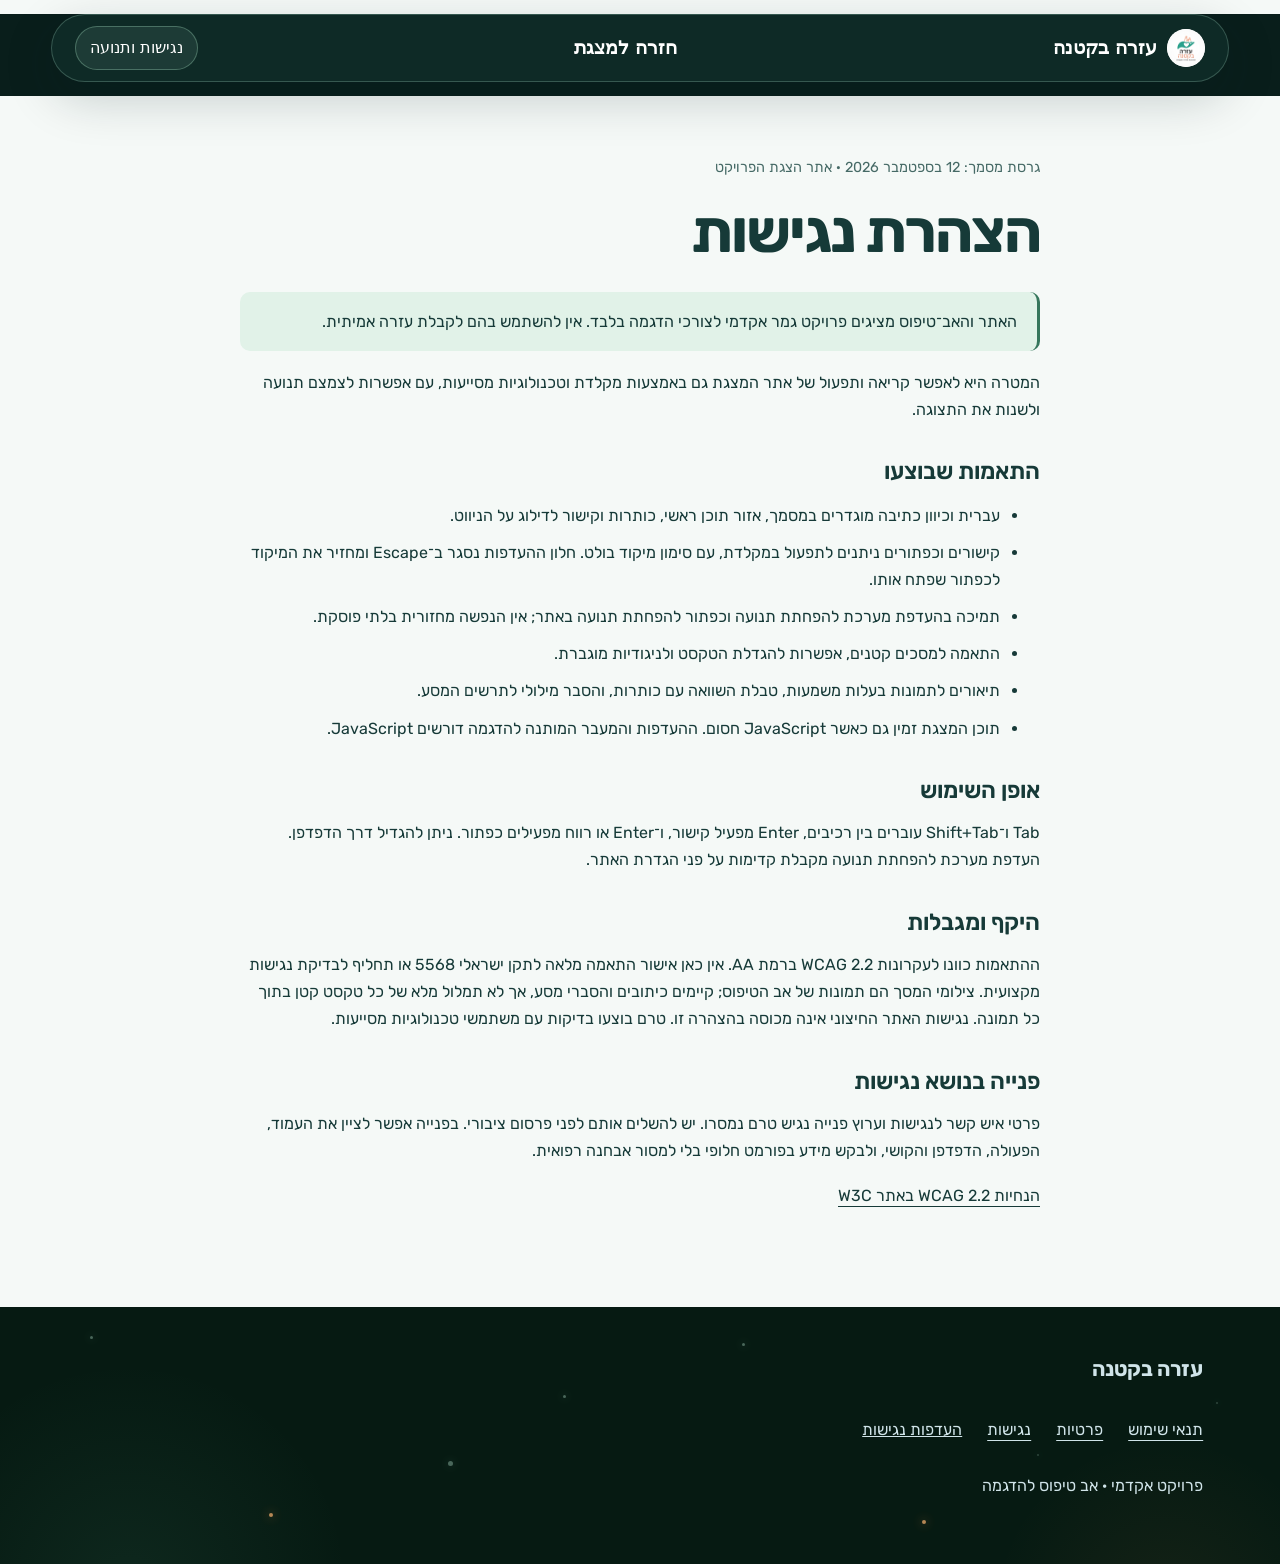
==== commit 57f85772: "Add files via upload" ====
--- a/accessibility.html
+++ b/accessibility.html
@@ -1,2 +1,2 @@
 <!DOCTYPE html>
-<html dir="rtl" lang="he"><head><meta name="build-version" content="deep-green"><meta charset="utf-8"/><meta content="width=device-width, initial-scale=1" name="viewport"/><meta content="no-referrer" name="referrer"/><title>הצהרת נגישות | עזרה בקטנה</title><link href="styles.2cea383bbc.css" rel="stylesheet"/><link href="premium.f4a24f4c4c.css" rel="stylesheet"/></head><body><a class="skip-link" href="#main">דילוג לתוכן הראשי</a><div class="site-chrome"><div aria-label="סטטוס הפרויקט" class="academic-notice" role="note">פרויקט גמר אקדמי · אינו שירות פעיל</div><header id="top"><div class="bar"><a class="brandmark" href="index.html"><img alt="" src="assets/logo.png"/>עזרה בקטנה</a><nav aria-label="ניווט ראשי"><a href="index.html">חזרה למצגת</a></nav><button aria-haspopup="dialog" class="settings-button" data-open="access-panel">נגישות ותנועה</button></div></header></div><main class="legal-main" id="main" tabindex="-1"><p class="version">גרסת מסמך: 12 בספטמבר 2026 · אתר הצגת הפרויקט</p><h1>הצהרת נגישות</h1><p class="page-project-status">האתר והאב־טיפוס מציגים פרויקט גמר אקדמי לצורכי הדגמה בלבד. אין להשתמש בהם לקבלת עזרה אמיתית.</p><p>המטרה היא לאפשר קריאה ותפעול של אתר המצגת גם באמצעות מקלדת וטכנולוגיות מסייעות, עם אפשרות לצמצם תנועה ולשנות את התצוגה.</p><h2>התאמות שבוצעו</h2><ul><li>עברית וכיוון כתיבה מוגדרים במסמך, אזור תוכן ראשי, כותרות וקישור לדילוג על הניווט.</li><li>קישורים וכפתורים ניתנים לתפעול במקלדת, עם סימון מיקוד בולט. חלון ההעדפות נסגר ב־Escape ומחזיר את המיקוד לכפתור שפתח אותו.</li><li>תמיכה בהעדפת מערכת להפחתת תנועה וכפתור להפחתת תנועה באתר; אין הנפשה מחזורית בלתי פוסקת.</li><li>התאמה למסכים קטנים, אפשרות להגדלת הטקסט ולניגודיות מוגברת.</li><li>תיאורים לתמונות בעלות משמעות, טבלת השוואה עם כותרות, והסבר מילולי לתרשים המסע.</li><li>תוכן המצגת זמין גם כאשר JavaScript חסום. ההעדפות והמעבר המותנה להדגמה דורשים JavaScript.</li></ul><h2>אופן השימוש</h2><p>Tab ו־Shift+Tab עוברים בין רכיבים, Enter מפעיל קישור, ו־Enter או רווח מפעילים כפתור. ניתן להגדיל דרך הדפדפן. העדפת מערכת להפחתת תנועה מקבלת קדימות על פני הגדרת האתר.</p><h2>היקף ומגבלות</h2><p>ההתאמות כוונו לעקרונות WCAG 2.2 ברמת AA. אין כאן אישור התאמה מלאה לתקן ישראלי 5568 או תחליף לבדיקת נגישות מקצועית. צילומי המסך הם תמונות של אב הטיפוס; קיימים כיתובים והסברי מסע, אך לא תמלול מלא של כל טקסט קטן בתוך כל תמונה. נגישות האתר החיצוני אינה מכוסה בהצהרה זו. טרם בוצעו בדיקות עם משתמשי טכנולוגיות מסייעות.</p><h2>פנייה בנושא נגישות</h2><p>פרטי איש קשר לנגישות וערוץ פנייה נגיש טרם נמסרו. יש להשלים אותם לפני פרסום ציבורי. בפנייה אפשר לציין את העמוד, הפעולה, הדפדפן והקושי, ולבקש מידע בפורמט חלופי בלי למסור אבחנה רפואית.</p><p><a href="https://www.w3.org/TR/WCAG22/" rel="noreferrer">הנחיות WCAG 2.2 באתר W3C</a></p></main><footer class="site-footer"><div class="ambient-particles" aria-hidden="true"><i style="--x:7%;--y:11%;--delay:-0.0s;--duration:18s"></i><i style="--x:44%;--y:34%;--delay:-1.7s;--duration:22s"></i><i style="--x:81%;--y:57%;--delay:-3.4s;--duration:26s"></i><i style="--x:21%;--y:80%;--delay:-5.1s;--duration:30s"></i><i style="--x:58%;--y:14%;--delay:-6.8s;--duration:34s"></i><i style="--x:95%;--y:37%;--delay:-8.5s;--duration:18s"></i><i style="--x:35%;--y:60%;--delay:-10.2s;--duration:22s"></i><i style="--x:72%;--y:83%;--delay:-11.9s;--duration:26s"></i></div><a class="footer-brand" href="index.html">עזרה בקטנה</a><nav aria-label="מידע ושקיפות"><a href="terms.html">תנאי שימוש</a><a href="privacy.html">פרטיות</a><a href="accessibility.html">נגישות</a><button data-open="access-panel">העדפות נגישות</button></nav><p>פרויקט אקדמי · אב טיפוס להדגמה</p></footer><script defer="" src="script.319da151ea.js"></script></body></html>+<html dir="rtl" lang="he"><head><meta name="build-version" content="mobile-fixed"><meta charset="utf-8"/><meta content="width=device-width, initial-scale=1" name="viewport"/><meta content="no-referrer" name="referrer"/><title>הצהרת נגישות | עזרה בקטנה</title><link href="styles.2cea383bbc.css" rel="stylesheet"/><link href="premium.c1d85293dc.css" rel="stylesheet"/></head><body><a class="skip-link" href="#main">דילוג לתוכן הראשי</a><div class="site-chrome"><header id="top"><div class="bar"><a class="brandmark" href="index.html"><img alt="" src="assets/logo.png"/>עזרה בקטנה</a><nav aria-label="ניווט ראשי"><a href="index.html">חזרה למצגת</a></nav><button aria-haspopup="dialog" class="settings-button" data-open="access-panel">נגישות ותנועה</button></div></header></div><main class="legal-main" id="main" tabindex="-1"><p class="version">גרסת מסמך: 12 בספטמבר 2026 · אתר הצגת הפרויקט</p><h1>הצהרת נגישות</h1><p class="page-project-status">האתר והאב־טיפוס מציגים פרויקט גמר אקדמי לצורכי הדגמה בלבד. אין להשתמש בהם לקבלת עזרה אמיתית.</p><p>המטרה היא לאפשר קריאה ותפעול של אתר המצגת גם באמצעות מקלדת וטכנולוגיות מסייעות, עם אפשרות לצמצם תנועה ולשנות את התצוגה.</p><h2>התאמות שבוצעו</h2><ul><li>עברית וכיוון כתיבה מוגדרים במסמך, אזור תוכן ראשי, כותרות וקישור לדילוג על הניווט.</li><li>קישורים וכפתורים ניתנים לתפעול במקלדת, עם סימון מיקוד בולט. חלון ההעדפות נסגר ב־Escape ומחזיר את המיקוד לכפתור שפתח אותו.</li><li>תמיכה בהעדפת מערכת להפחתת תנועה וכפתור להפחתת תנועה באתר; אין הנפשה מחזורית בלתי פוסקת.</li><li>התאמה למסכים קטנים, אפשרות להגדלת הטקסט ולניגודיות מוגברת.</li><li>תיאורים לתמונות בעלות משמעות, טבלת השוואה עם כותרות, והסבר מילולי לתרשים המסע.</li><li>תוכן המצגת זמין גם כאשר JavaScript חסום. ההעדפות והמעבר המותנה להדגמה דורשים JavaScript.</li></ul><h2>אופן השימוש</h2><p>Tab ו־Shift+Tab עוברים בין רכיבים, Enter מפעיל קישור, ו־Enter או רווח מפעילים כפתור. ניתן להגדיל דרך הדפדפן. העדפת מערכת להפחתת תנועה מקבלת קדימות על פני הגדרת האתר.</p><h2>היקף ומגבלות</h2><p>ההתאמות כוונו לעקרונות WCAG 2.2 ברמת AA. אין כאן אישור התאמה מלאה לתקן ישראלי 5568 או תחליף לבדיקת נגישות מקצועית. צילומי המסך הם תמונות של אב הטיפוס; קיימים כיתובים והסברי מסע, אך לא תמלול מלא של כל טקסט קטן בתוך כל תמונה. נגישות האתר החיצוני אינה מכוסה בהצהרה זו. טרם בוצעו בדיקות עם משתמשי טכנולוגיות מסייעות.</p><h2>פנייה בנושא נגישות</h2><p>פרטי איש קשר לנגישות וערוץ פנייה נגיש טרם נמסרו. יש להשלים אותם לפני פרסום ציבורי. בפנייה אפשר לציין את העמוד, הפעולה, הדפדפן והקושי, ולבקש מידע בפורמט חלופי בלי למסור אבחנה רפואית.</p><p><a href="https://www.w3.org/TR/WCAG22/" rel="noreferrer">הנחיות WCAG 2.2 באתר W3C</a></p></main><footer class="site-footer"><div class="ambient-particles" aria-hidden="true"><i style="--x:7%;--y:11%;--delay:-0.0s;--duration:18s"></i><i style="--x:44%;--y:34%;--delay:-1.7s;--duration:22s"></i><i style="--x:81%;--y:57%;--delay:-3.4s;--duration:26s"></i><i style="--x:21%;--y:80%;--delay:-5.1s;--duration:30s"></i><i style="--x:58%;--y:14%;--delay:-6.8s;--duration:34s"></i><i style="--x:95%;--y:37%;--delay:-8.5s;--duration:18s"></i><i style="--x:35%;--y:60%;--delay:-10.2s;--duration:22s"></i><i style="--x:72%;--y:83%;--delay:-11.9s;--duration:26s"></i></div><a class="footer-brand" href="index.html">עזרה בקטנה</a><nav aria-label="מידע ושקיפות"><a href="terms.html">תנאי שימוש</a><a href="privacy.html">פרטיות</a><a href="accessibility.html">נגישות</a><button data-open="access-panel">העדפות נגישות</button></nav><p>פרויקט אקדמי · אב טיפוס להדגמה</p></footer><script defer="" src="script.319da151ea.js"></script></body></html>
--- a/premium.c1d85293dc.css
+++ b/premium.c1d85293dc.css
@@ -0,0 +1,299 @@
+@font-face{font-family:'Rubik';font-style:normal;font-display:swap;font-weight:400;src:url('fonts/rubik-hebrew-400-normal.woff2') format('woff2');unicode-range:U+0590-05FF,U+200C-2010,U+20AA,U+25CC,U+FB1D-FB4F}
+@font-face{font-family:'Rubik';font-style:normal;font-display:swap;font-weight:400;src:url('fonts/rubik-latin-400-normal.woff2') format('woff2');unicode-range:U+0000-00FF,U+0131,U+0152-0153,U+02BB-02BC,U+02C6,U+02DA,U+02DC,U+0304,U+0308,U+0329,U+2000-206F,U+20AC,U+2122,U+2191,U+2193,U+2212,U+2215,U+FEFF,U+FFFD}
+@font-face{font-family:'Rubik';font-style:normal;font-display:swap;font-weight:500;src:url('fonts/rubik-hebrew-500-normal.woff2') format('woff2');unicode-range:U+0590-05FF,U+200C-2010,U+20AA,U+25CC,U+FB1D-FB4F}
+@font-face{font-family:'Rubik';font-style:normal;font-display:swap;font-weight:500;src:url('fonts/rubik-latin-500-normal.woff2') format('woff2');unicode-range:U+0000-00FF,U+0131,U+0152-0153,U+02BB-02BC,U+02C6,U+02DA,U+02DC,U+0304,U+0308,U+0329,U+2000-206F,U+20AC,U+2122,U+2191,U+2193,U+2212,U+2215,U+FEFF,U+FFFD}
+@font-face{font-family:'Rubik';font-style:normal;font-display:swap;font-weight:600;src:url('fonts/rubik-hebrew-600-normal.woff2') format('woff2');unicode-range:U+0590-05FF,U+200C-2010,U+20AA,U+25CC,U+FB1D-FB4F}
+@font-face{font-family:'Rubik';font-style:normal;font-display:swap;font-weight:600;src:url('fonts/rubik-latin-600-normal.woff2') format('woff2');unicode-range:U+0000-00FF,U+0131,U+0152-0153,U+02BB-02BC,U+02C6,U+02DA,U+02DC,U+0304,U+0308,U+0329,U+2000-206F,U+20AC,U+2122,U+2191,U+2193,U+2212,U+2215,U+FEFF,U+FFFD}
+@font-face{font-family:'Rubik';font-style:normal;font-display:swap;font-weight:700;src:url('fonts/rubik-hebrew-700-normal.woff2') format('woff2');unicode-range:U+0590-05FF,U+200C-2010,U+20AA,U+25CC,U+FB1D-FB4F}
+@font-face{font-family:'Rubik';font-style:normal;font-display:swap;font-weight:700;src:url('fonts/rubik-latin-700-normal.woff2') format('woff2');unicode-range:U+0000-00FF,U+0131,U+0152-0153,U+02BB-02BC,U+02C6,U+02DA,U+02DC,U+0304,U+0308,U+0329,U+2000-206F,U+20AC,U+2122,U+2191,U+2193,U+2212,U+2215,U+FEFF,U+FFFD}
+/* Spatial editorial treatment, additive to the complete original content. */
+:root{--ink:#163a38;--muted:#466a66;--bg:#f5f9f7;--mint:#b5f8df;--line:#ccdfd8;--ease:cubic-bezier(.18,.8,.2,1)}body{font-family:'Rubik',Arial,sans-serif;font-weight:400}h1,h2,h3{letter-spacing:-.035em}.wrap{max-width:1420px;padding-inline:7%}h2{font-size:clamp(2.2rem,4vw,4rem);font-weight:600;line-height:1.18}.section-pad{padding:125px 0}.lede{font-size:1.17rem;max-width:920px;line-height:1.9}.section-head{position:relative;margin-bottom:58px;max-width:1000px}.section-head .eyebrow{display:flex;gap:12px;align-items:center;font-size:.75rem;letter-spacing:.13em}.section-head .eyebrow:before{content:'';width:32px;height:2px;background:currentColor}.bar{background:#102d28e8;border-color:#739d8e66;box-shadow:0 16px 50px #061e2333;border-radius:100px;padding:10px 23px}.brandmark img{border-radius:50%;width:38px;height:38px}.bar nav a{position:relative}.bar nav a:after{content:'';position:absolute;bottom:3px;inset-inline:0;height:2px;background:#aff8dc;transform:scaleX(0);transition:transform .3s}.bar nav a[aria-current=location]:after,.bar nav a:hover:after{transform:scaleX(1)}.settings-button{border-radius:100px;background:#d1f9e615;border-color:#85bba36b}section[data-theme=dark]{background:#0b2420}#hero{padding-top:160px;padding-bottom:80px;min-height:930px;background:radial-gradient(ellipse at 16% 35%,#39867466,transparent 45%),radial-gradient(ellipse at 90% 95%,#22504388,transparent 50%),#091e1b}#hero:before{background-size:90px 90px;opacity:.45}#hero .wrap{grid-template-columns:1.15fr 1fr;gap:60px;align-items:center}#hero .content{padding-top:10px}#hero .project-label{display:inline-block;border:1px solid #8bc7b05e;border-radius:100px;padding:7px 15px;color:#d8f7e9;font-size:.8rem;letter-spacing:.025em}#hero .eyebrow{margin:20px 0 26px;letter-spacing:.16em;font-size:.7rem;color:#a6d9c9}#hero h1{font-size:clamp(3.8rem,6.5vw,6.4rem);font-weight:600;line-height:1.03;color:#eefff8;max-width:650px;text-shadow:0 2px 35px #a7edd51c}#hero .tagline{font-size:clamp(1.35rem,2.2vw,2rem);font-weight:500;color:#baf5db;line-height:1.5;margin-top:26px}#hero .sub{font-size:1.1rem;line-height:1.9;color:#c4dfd4;max-width:540px}.cta{background:transparent;border:1px solid #abcbb66e;border-radius:100px;box-shadow:none;padding:10px 12px 10px 24px;color:#e3f6ed;font-size:.95rem;margin-top:25px}.cta .ring{background:#b7f5db;color:#123a31;border-radius:50%;width:40px;height:40px;align-items:center;justify-content:center}.cta:hover{background:#d0fce912}.proto-links{display:flex;flex-wrap:wrap;gap:18px;margin-top:24px}.proto-links .prototype-glow{position:relative;display:inline-flex;align-items:center;justify-content:center;gap:10px;background:linear-gradient(115deg,#89d6df,#b3f4e7);border:1px solid #c0ffff;border-radius:100px;color:#0c3437;font-weight:500;opacity:1;text-decoration:none;padding:17px 25px;font-size:1.05rem;box-shadow:0 0 26px #72dce855,0 0 70px #7ce8d326,inset 0 1px 1px #fff;isolation:isolate;overflow:hidden;transition:transform .35s,box-shadow .35s;max-width:100%;overflow-wrap:anywhere}.prototype-glow svg{flex-shrink:0}.prototype-glow:after{content:'';position:absolute;inset:-50%;background:linear-gradient(100deg,transparent 40%,#fff9 50%,transparent 60%);transform:translateX(90%) rotate(15deg);pointer-events:none;z-index:-1}.motion-on .prototype-glow:after{animation:button-sweep 1.5s ease-out 2}.prototype-glow:hover{transform:translateY(-4px)!important;box-shadow:0 0 36px #72dce888,0 20px 65px #7ce8d333!important}.prototype-glow:hover:after{transform:translateX(-90%) rotate(15deg);transition:transform .8s}@keyframes button-sweep{from{transform:translateX(90%) rotate(15deg)}to{transform:translateX(-90%) rotate(15deg)}}#hero .team{font-size:.73rem;line-height:1.9;color:#afc9be;max-width:530px;margin-top:28px}#hero .school{font-size:.72rem;color:#afc9be;margin-top:4px}.stage{height:610px;isolation:isolate}.stage-inner{z-index:2}.stage-glow{inset:0 -15%;background:radial-gradient(ellipse at 50% 45%,#a3e8c337,transparent 63%);filter:blur(30px)}.stage-orbit{position:absolute;inset:60px -15px 40px;border:1px solid #bae9d426;border-radius:50%;transform:rotateX(45deg) rotateZ(-20deg);z-index:0;box-shadow:0 0 0 35px #bee6d008,0 0 0 80px #bee6d006}.phone{width:230px;height:490px;border-radius:40px;background:linear-gradient(130deg,#cde8d7,#314c43 24%,#061612 85%,#749a89);border:1px solid #bcddc8;box-shadow:7px 7px 0 #4c685c,12px 12px 0 #0b1a15,28px 55px 55px #0008;padding:8px}.phone img{border-radius:31px}.phone-front{right:-2%;top:100px;transform:rotateY(-20deg) rotateZ(9deg) translateZ(70px)}.phone-back{left:-1%;top:20px;transform:rotateY(-20deg) rotateZ(-13deg) translateZ(-40px);filter:brightness(.91)}.stage-info{position:absolute;bottom:-15px;inset-inline:0;display:flex;justify-content:space-between;align-items:center;gap:15px;color:#adcbbd;font-size:.75rem;border-top:1px solid #a7c8b62e;padding-top:20px}.stage-info span:first-child{font-size:.65rem;letter-spacing:.13em;direction:ltr}.pain-card,.test-card,.duo-card,.subject-card,.card{border-radius:26px;box-shadow:0 15px 45px #1544370b;background:linear-gradient(145deg,#fff,#f4faf7);border-color:#c9ded4}.pain-grid{gap:25px}.pain-card{padding:36px 30px;position:relative;overflow:hidden}.pain-card:before{content:'';position:absolute;top:0;inset-inline:0;height:3px;background:linear-gradient(90deg,transparent,#64a98f,transparent)}.pain-card .num{font-size:4.5rem;font-weight:400;color:#4b8070;margin-bottom:35px;letter-spacing:-.09em}.pain-card h3{font-size:1.4rem}.pain-card p{font-size:1rem;line-height:1.9}.pain-card .quote{font-size:.9rem}.tilt{transform-style:preserve-3d}.tilt:hover{box-shadow:0 25px 65px #1c604b20}.flow-row{gap:24px}.flow-step{padding:25px;border:1px solid #a3cbb735;border-radius:22px;background:linear-gradient(130deg,#c6e9d60e,#d6f9ea03);backdrop-filter:blur(8px)}.flow-step h3{font-size:1.2rem}.flow-step p{font-size:.95rem}.flow-arrow{display:none}.stepnum{border-radius:12px;background:#c8fde615;font-size:1.15rem}.research-table{border-radius:24px;background:#d4fdeb05;border-color:#98c6b536}.rt-head{background:#d4fdeb08;font-size:.9rem;padding:23px 27px;line-height:1.8}.rt-row{padding:27px;border-color:#b1e5d226}.rt-quote{font-size:1.1rem}.rt-feature{font-size:1rem}.rt-arrow{color:#b5f8df}.stat-chip{border-color:#aecdb344}.solution-footer{font-size:1.1rem;line-height:1.8}#solution,#journey,#prototype{background:radial-gradient(ellipse at 0 0,#285f4e66,transparent 50%),#0c2620;color:#f4fff8}section[data-theme=dark] .lede{color:#c7ded1}.comp-wrap{padding:22px;border-radius:30px;box-shadow:0 35px 80px #0b493216;border:1px solid #c6dacd;background:#fff;transform:none!important}.comparison{border-collapse:separate;border-spacing:0;width:100%;min-width:730px}.comparison caption{text-align:right;color:#426659;font-size:.85rem;padding:0 6px 20px}.comparison th,.comparison td{border-left:1px solid #d9e5df;border-bottom:1px solid #d9e5df;padding:26px 20px;vertical-align:middle}.comparison th:last-child,.comparison td:last-child{border-left:0}.comparison tbody tr:last-child>*{border-bottom:0}.comparison thead{background:none}.comparison thead th{font-size:1.1rem;white-space:nowrap}.comparison th:first-child{width:43%;font-weight:400;font-size:1rem}.comparison thead th:first-child{font-size:.8rem;color:#4a6b5d}.comparison .comp-col{text-align:center}.comparison .comp-hero{background:#e2f2e9;color:#235a47}.comparison thead .comp-hero{border-radius:16px 16px 0 0}.comparison tbody tr:last-child .comp-hero{border-radius:0 0 16px 16px}.comp-logo{display:inline-flex;width:28px;height:28px;align-items:center;justify-content:center;vertical-align:middle;margin-left:8px}.comp-logo img{max-width:100%;max-height:100%;object-fit:contain}.comp-logo-olio{width:44px}.mark{font-size:1.8rem;line-height:1}.mark.yes{color:#247454}.mark.no{color:#757b76}.comparison tbody tr{transition:background .3s}.comparison tbody tr:hover{background:#f2f8f5}.source-note{font-size:.8rem;color:#4c6d5e;margin-top:22px}.reg-box{background:linear-gradient(110deg,#e4f1e9,#edf7f1);border-radius:26px;padding:40px}.reg-text h3{font-size:1.5rem}.reg-text p{font-size:1rem}.legal-context{border-top:1px solid #aacabb;margin-top:22px;padding-top:22px}.legal-context strong{font-size:.9rem}.legal-context p{font-size:.875rem}.persona-photo{height:390px}.persona-card{border-radius:28px;box-shadow:0 20px 55px #16463315}.persona-body{min-height:130px;padding:28px}.persona-body .quote{font-size:1rem;line-height:1.9}.persona-photo .tag h3{font-size:2.4rem;font-weight:500}.persona-photo .tag .role{font-size:.95rem}.persona-photo:after{background:linear-gradient(transparent 25%,#021b13f5)}.role-chip{font-size:.78rem;background:#f4fff3}.journey-chart-wrap{background:linear-gradient(130deg,#d1ffe906,transparent);border-color:#8faf9a55;padding:35px}.journey-labels{direction:ltr;font-size:.85rem}.journey-labels span{direction:rtl;color:#d4ebdd}.journey-labels .critical{color:#ffbe95}#journey-svg path{stroke:#8ae0b4;stroke-width:3}.motion-on #journey-svg path{stroke-dasharray:1000;stroke-dashoffset:1000;transition:stroke-dashoffset 1.7s var(--ease)}.motion-on #journey-svg.in path{stroke-dashoffset:0}.journey-callout .card{background:#d5fce90a;border-color:#8faf9a55}.duo-card{padding:35px}.duo-card.giver{border-top:4px solid #599e80}.duo-card.receiver{border-top:4px solid #e9aa87}.who .name{font-size:1.25rem}.who .role{font-size:.85rem}.scenario{font-size:.95rem;line-height:1.9}.flow-img{background:white;border:1px solid #cee1d6;padding:12px}.duo-note{background:#123a2b;color:#f3fff7;padding:25px 30px;border-radius:20px;font-size:1rem}.gallery-row-label{display:flex;align-items:center;gap:14px;font-size:1rem;margin-bottom:28px}.gallery-row-label:after{content:'';height:1px;flex:1;background:#c5dacd}.gallery-row-label.receiver{margin-top:55px}.gallery-strip{gap:25px}.gallery-frame{padding:6px;border:1px solid #89aa93;background:linear-gradient(135deg,#54705a,#0c2216);box-shadow:5px 8px 0 #21432b,14px 25px 35px #173f242b;border-radius:24px}.gallery-frame img{border-radius:18px}.gallery-item p{margin-top:8px;font-size:.88rem}.gallery-item .num{display:grid;place-items:center;width:28px;height:28px;border:1px solid #9ebdaa;border-radius:50%;margin:24px auto 0;color:#35634a}.screen-zoom{background:none;padding:0;border:0;border-radius:24px;width:100%;display:block;cursor:zoom-in}.device-strip{gap:28px}.device{border:1px solid #a0bfa8;box-shadow:5px 5px 0 #44644d,20px 30px 50px #0008;transform:rotateY(-17deg) rotateZ(2deg)}.device-strip>div:nth-child(even){padding-top:35px}.device-cap{font-size:.8rem;color:#c3dfcb}.subject-card .photo{flex:0 0 115px;overflow:hidden;border-radius:15px;align-self:flex-start}.subject-card .photo img{width:100%;height:auto}.subject-card{align-items:flex-start;padding:27px}.subject-card .info{min-width:0}.subject-card .scenario{font-size:.9rem}.subject-card .result{font-size:.9rem}.test-card{padding:30px}.test-card .verbatim{font-size:1.5rem;font-weight:500}.test-card .finding{font-size:.95rem;line-height:1.85}.component{font-size:.85rem}.fix-card{background:linear-gradient(135deg,#e4f1e8,#eff8f1);border:1px solid #bad7c5;border-radius:24px;padding:25px}.fix-card img{height:320px;background:#d7e7db;box-shadow:0 10px 30px #1b482314}.fix-card p{font-size:.93rem;line-height:1.85}#closing{padding-top:120px;background:radial-gradient(ellipse at 50% 100%,#2c6a4e,transparent 75%),#091e17}#closing .proto-links{justify-content:center}#closing h2{font-weight:500;font-size:clamp(4rem,9vw,8rem)}#closing .logo-badge{box-shadow:0 0 55px #adf2c132}.site-footer{background:#061a12}.motion-on .reveal.is-pending{transform:perspective(1200px) translateY(45px) rotateX(6deg);transform-origin:50% 100%}.reveal.in{transition-duration:1s}.image-dialog{max-width:900px;background:#e9f3ed}.image-dialog figure{margin:20px 0 0}.image-dialog img{max-height:65dvh;width:auto;margin:auto;object-fit:contain}.image-dialog figcaption{text-align:center;margin-top:20px;font-size:1rem}.image-dialog h2{font-size:1.6rem}.high-contrast .comparison .comp-hero{background:#d7f3df;color:#103522}.high-contrast .mark.no{color:#323b35}.high-contrast #hero .sub,.high-contrast .team,.high-contrast .school{color:#fff}.no-motion .prototype-glow,.no-motion .prototype-glow:hover{transform:none!important}.no-motion #journey-svg path{stroke-dashoffset:0!important}.large-text .bar{border-radius:25px;flex-wrap:wrap}.large-text #hero .wrap{grid-template-columns:1fr}.large-text #hero .stage{max-width:500px;width:100%;margin:auto}.large-text .bar nav{flex-wrap:wrap}.large-text .pain-grid,.large-text .test-grid{grid-template-columns:1fr}.large-text .hero-proto-link a{overflow-wrap:anywhere}
+@media(max-width:1150px){#hero .wrap{gap:35px}#hero h1{font-size:5.2rem}.phone{width:195px;height:420px}.stage{height:550px}.phone-front{right:0}.phone-back{left:0}.subject-card{flex-direction:column}.subject-card .photo{flex:none;width:100%;height:170px}.subject-card .photo img{height:100%;object-fit:cover}.flow-row{display:grid;grid-template-columns:1fr 1fr}.device-strip{gap:30px}.comparison th,.comparison td{padding:22px 14px}}
+@media(max-width:760px){.bar{border-radius:22px;padding:9px 14px}.brandmark img{width:28px;height:28px}.wrap{padding-inline:6%}.section-pad{padding:80px 0}.section-head{margin-bottom:35px}#hero{padding-top:165px;padding-bottom:65px;min-height:0}#hero .wrap{grid-template-columns:1fr;gap:60px}#hero h1{font-size:clamp(3.4rem,14vw,5.3rem)}#hero .tagline{font-size:1.35rem}#hero .sub{font-size:1rem}#hero .team{font-size:.68rem}.proto-links .prototype-glow{padding:15px 18px;font-size:.82rem;gap:7px}.stage{width:min(420px,100%);height:510px;margin:auto}.phone{width:195px;height:420px}.phone-front{right:4%;top:75px}.phone-back{left:4%;top:15px}.stage-orbit{inset:20px 15px 35px}.stage-info{font-size:.65rem;bottom:-10px}.stage-info span:first-child{font-size:.55rem}.pain-card{padding:30px}.flow-row{gap:14px}.flow-step{padding:20px}.flow-step h3{font-size:1.02rem}.flow-step p{font-size:.87rem}.comp-wrap{padding:14px;border-radius:22px}.comparison{min-width:665px}.comparison th:first-child{width:39%;font-size:.93rem}.comparison th,.comparison td{padding:22px 13px}.source-note{font-size:.78rem}.reg-box{padding:26px}.persona-photo{height:380px}.gallery-strip{gap:28px 22px}.duo-card{padding:25px}.device-strip{gap:25px}.device-strip>div:nth-child(even){padding-top:25px}.subject-card{flex-direction:row;gap:15px}.subject-card .photo{flex:0 0 85px;width:85px;height:auto}.subject-card .photo img{height:auto}.subject-card{padding:20px}.subject-card .info b{font-size:1rem}.subject-card .persona-tag{font-size:.8rem}.fix-card img{height:310px}.large-text .brandmark{white-space:normal}.large-text .settings-button{white-space:normal}.large-text .bar nav a{font-size:.75rem}.large-text .subject-card{flex-direction:column}.large-text .phone{width:175px;height:375px}}
+@media(max-width:380px){.phone{width:170px;height:370px}.stage{height:455px}.stage-info{flex-wrap:wrap}.proto-links .prototype-glow{font-size:.74rem;padding-inline:12px}.subject-card{flex-direction:column}.subject-card .photo{flex:none;width:100px}.flow-step{padding:16px}.gallery-strip{gap:22px 17px}}
+@media(prefers-reduced-motion:reduce){.prototype-glow:hover{transform:none!important}#journey-svg path{stroke-dashoffset:0!important}}
+#hero .team{font-size:.8rem}#hero .school{font-size:.78rem}.stage-info{bottom:-65px}.stage{margin-bottom:40px}#journey-svg text{fill:#b9d6c8}
+@media(max-width:760px){.stage-info{bottom:-50px}.stage{margin-bottom:45px}#hero .team{font-size:.75rem}#hero .school{font-size:.73rem}}
+.no-motion .phone{translate:none!important;rotate:none!important}
+@media(prefers-reduced-motion:reduce){.phone{translate:none!important;rotate:none!important}}
+/* Permanent academic status: static HTML on every page, outside all animation targets. */
+.site-chrome{position:fixed;inset:0 0 auto;z-index:50;pointer-events:none}
+.academic-notice{pointer-events:auto;display:flex;align-items:center;justify-content:center;min-height:2.75rem;padding:.65rem 1rem;background:#b5f8df;color:#103d2d;font:600 .875rem/1.5 Arial,sans-serif;text-align:center;direction:rtl;white-space:normal;overflow-wrap:normal;box-shadow:0 1px 0 #ffffff33;animation:none!important;transition:none!important;opacity:1!important;visibility:visible!important}
+.site-chrome #top{position:relative;top:auto;inset-inline:auto;margin:14px 4% 0;pointer-events:auto}
+#progress{top:auto;bottom:0}
+html{scroll-padding-top:190px}
+section{scroll-margin-top:190px}
+#hero{padding-top:215px}
+.legal-main{padding-top:215px}
+.skip-link{z-index:200}
+.prototype-status{flex-basis:100%;font-size:.8rem;line-height:1.6;color:#c7e8d8;margin:0}
+.proto-links{row-gap:12px}
+.scenario-context{font-size:.85rem;line-height:1.8;color:var(--muted);margin-top:18px}
+section[data-theme=dark] .scenario-context{color:#c7e8d8}
+.page-project-status{padding:16px 20px;border-inline-start:3px solid #36765c;background:#e1f2e8;border-radius:10px}
+.large-text #hero,.large-text .legal-main{padding-top:280px}
+@media(max-width:760px){.site-chrome #top{margin:10px 3% 0}#hero,.legal-main{padding-top:220px}html{scroll-padding-top:215px}section{scroll-margin-top:215px}.large-text #hero,.large-text .legal-main{padding-top:320px}.large-text .site-chrome .bar nav{width:100%;gap:6px}.large-text .site-chrome .bar nav a{font-size:.75rem}}
+@media print{.site-chrome{position:static}.academic-notice{display:block!important;border:1px solid #333!important}.site-chrome #top{display:none!important}}
+/* Keep the chrome in document flow: wrapped/enlarged text reserves its own height. */
+.site-chrome{position:sticky;top:0;inset-inline:auto;padding-bottom:14px;font-family:Arial,sans-serif;background:linear-gradient(#091e1b 0 44px,transparent 44px)}
+#hero,.large-text #hero{padding-top:70px}
+.legal-main,.large-text .legal-main{padding-top:60px}
+section{scroll-margin-top:16px}
+.large-text{scroll-padding-top:300px}
+@media(max-width:760px){#hero,.large-text #hero{padding-top:45px}.legal-main,.large-text .legal-main{padding-top:35px}section{scroll-margin-top:16px}.large-text{scroll-padding-top:400px}}
+@media print{.site-chrome{position:static}}
+.site-chrome{background:#091e1b}
+.site-chrome .bar nav{flex-wrap:wrap;min-width:0}
+.site-chrome .bar nav a{max-width:100%}
+/* Readable navigation, with natural wrapping at narrow widths and enlarged text. */
+.site-chrome .bar nav a{font-size:1.2rem;font-weight:600;line-height:1.5;min-height:46px}
+.site-chrome .brandmark{font-size:1.2rem}
+.site-chrome .settings-button{font-size:1rem;line-height:1.5;white-space:normal}
+.site-chrome .bar nav{gap:12px 26px}
+.hero-visual{min-width:0;max-width:100%;position:relative}
+#hero .hero-visual .stage{height:470px;margin-bottom:30px;width:100%}
+#hero .hero-visual .phone{width:190px;height:405px}
+#hero .hero-visual .phone-front{right:6%;top:55px}
+#hero .hero-visual .phone-back{left:5%;top:0}
+#hero .hero-visual .stage-info{bottom:-15px}
+#hero .wrap{align-items:start}
+#hero .content{padding-top:65px}
+.conversation-card{max-width:370px;margin:50px auto 0;padding:22px;background:linear-gradient(145deg,#183c32f5,#0c2a24f5);border:1px solid #719e8e66;border-radius:26px;box-shadow:0 25px 55px #00170f40, inset 0 1px 0 #cff8e51c;position:relative;isolation:isolate;text-align:right;color:#e8fbf0}
+.conversation-heading{display:flex;align-items:center;gap:12px;padding-bottom:17px;border-bottom:1px solid #9bcab52b}
+.conversation-icon{width:39px;height:39px;display:grid;place-items:center;border-radius:13px;background:#b5f8df;color:#123d2b;font-size:1.5rem;flex-shrink:0}
+#hero .conversation-heading h2{font-size:1rem;line-height:1.5;letter-spacing:0;font-weight:500}
+.conversation-heading p{font-size:.75rem;color:#b6d9c8;margin-top:2px}
+.chat-messages{list-style:none;padding:0;margin:18px 0 0;display:flex;flex-direction:column;gap:12px}
+.chat-message{position:relative;max-width:91%;padding:12px 15px;border:1px solid #ffffff16;border-radius:16px;box-shadow:0 5px 14px #00140d26;font-size:.92rem;line-height:1.7;opacity:1;transform:none}
+.chat-message.sent{align-self:flex-start;background:#c5f4dc;color:#173e2c;border-start-start-radius:4px;padding-bottom:20px}
+.chat-message.received{align-self:flex-end;background:#2c5146;color:#f0fff6;border-start-end-radius:4px}
+.message-check{position:absolute;bottom:3px;left:10px;color:#23644f;font:600 .7rem/1 Arial,sans-serif;letter-spacing:-3px}
+.conversation-note{font-size:.7rem;color:#b6d9c8;text-align:center;margin-top:16px;line-height:1.7}
+.sr-only{position:absolute;width:1px;height:1px;padding:0;margin:-1px;overflow:hidden;clip:rect(0,0,0,0);white-space:nowrap;border:0}
+.motion-on .conversation-card.chat-playing .chat-message{animation:chat-arrive .5s var(--ease) both}
+.motion-on .conversation-card.chat-playing .chat-message:nth-child(2){animation-delay:.85s}
+.motion-on .conversation-card.chat-playing .chat-message:nth-child(3){animation-delay:1.65s}
+.motion-on .conversation-card.chat-playing .chat-message:nth-child(4){animation-delay:2.65s}
+@keyframes chat-arrive{from{opacity:0;transform:translateY(14px) scale(.94)}to{opacity:1;transform:none}}
+.no-motion .chat-message{animation:none!important;opacity:1!important;transform:none!important}
+@media(max-width:1150px){.site-chrome .bar{flex-wrap:wrap}.site-chrome .bar nav{gap:10px 20px}.site-chrome .bar nav a{font-size:1.12rem}#hero .hero-visual .phone{width:165px;height:355px}#hero .hero-visual .stage{height:415px}.conversation-card{padding:20px}#hero .content{padding-top:30px}}
+@media(max-width:760px){.site-chrome .bar nav{gap:8px 16px;justify-content:space-between}.site-chrome .bar nav a,.large-text .site-chrome .bar nav a{font-size:1.0625rem;min-height:44px}.site-chrome .brandmark{font-size:1.0625rem}.site-chrome .settings-button{font-size:.9375rem}.hero-visual{width:100%;max-width:440px;margin:auto}#hero .content{padding-top:0}#hero .hero-visual .stage{height:445px;margin-bottom:30px}#hero .hero-visual .phone{width:180px;height:385px}#hero .hero-visual .phone-front{right:5%;top:50px}#hero .hero-visual .phone-back{left:4%}.conversation-card{margin-top:45px;width:100%;max-width:370px}.chat-message{font-size:1rem}.conversation-note{font-size:.75rem}}
+@media(max-width:380px){#hero .hero-visual .stage{height:405px}#hero .hero-visual .phone{width:157px;height:337px}.conversation-card{padding:16px}.chat-message{max-width:95%;padding-inline:12px}.site-chrome .bar nav{gap:4px 10px}.site-chrome .bar nav a{font-size:1.0625rem}.site-chrome .brandmark{font-size:1rem}.site-chrome .settings-button{font-size:.875rem}}
+@media(prefers-reduced-motion:reduce){.chat-message{animation:none!important;opacity:1!important;transform:none!important}}
+:root{scroll-padding-top:calc(var(--chrome-height,12rem) + 16px)!important}
+#hero .hero-visual .stage-info{bottom:-42px}
+.conversation-card{margin-top:75px}
+@media(max-width:760px){#hero .hero-visual .stage-info{bottom:-28px}.conversation-card{margin-top:60px}}
+@media(max-width:380px){.site-chrome .bar nav{display:grid;grid-template-columns:repeat(2,minmax(0,1fr));gap:2px 12px}.site-chrome .bar nav a{justify-content:center;text-align:center;white-space:normal}}
+/* Free-standing message bubbles; no chat panel, toolbar, avatar or controls. */
+.floating-messages{width:100%;max-width:450px;margin:80px auto 0;padding:8px 12px 20px;border:0;background:none;box-shadow:none}
+.floating-messages .chat-messages{margin:0;gap:23px}
+.floating-messages .chat-message{width:fit-content;max-width:88%;font-size:1rem;line-height:1.7;padding:15px 21px;border-radius:22px;box-shadow:0 14px 35px #00180f50,0 0 25px #a9edcc0c}
+.floating-messages .chat-message:nth-child(1){align-self:flex-start;rotate:-2deg;border-start-start-radius:5px;background:#c5f4dc}
+.floating-messages .chat-message:nth-child(2){align-self:flex-end;rotate:3deg;margin-inline-end:20px;border-start-end-radius:5px;background:#315e50;color:#f0fff6}
+.floating-messages .chat-message:nth-child(3){align-self:flex-start;rotate:-1deg;margin-inline-start:18px;border-start-start-radius:5px;background:#def7e9;color:#173e2c}
+.motion-on .floating-messages.chat-playing .chat-message{animation:bubble-pop .65s cubic-bezier(.18,.8,.25,1.15) both}
+.motion-on .floating-messages.chat-playing .chat-message:nth-child(2){animation-delay:1s}
+.motion-on .floating-messages.chat-playing .chat-message:nth-child(3){animation-delay:2s}
+@keyframes bubble-pop{from{opacity:0;transform:translateY(24px) scale(.85)}to{opacity:1;transform:translateY(0) scale(1)}}
+@media(max-width:760px){.floating-messages{margin-top:65px;padding-inline:6px}.floating-messages .chat-message{padding:13px 17px;max-width:90%}.floating-messages .chat-message:nth-child(3){margin-inline-start:8px}}
+@media(prefers-reduced-motion:reduce){.floating-messages .chat-message{animation:none!important;transform:none!important;opacity:1!important}}
+.no-motion .floating-messages .chat-message{animation:none!important;transform:none!important;opacity:1!important}
+/* Investor presentation polish: readable dark surfaces and stronger section labels. */
+#hero .eyebrow,.section-head .eyebrow{font-size:1.125rem;line-height:1.6;font-weight:600;letter-spacing:.075em;gap:16px;overflow-wrap:anywhere}
+.section-head .eyebrow:before{width:42px;flex-shrink:0;height:3px}
+section[data-theme=dark] .eyebrow,#hero .eyebrow{color:#b9ffdf}
+section[data-theme=dark] .lede,#hero .sub{color:#ecfff4;font-size:1.25rem;line-height:1.9}
+section[data-theme=dark] h2,section[data-theme=dark] h3{color:#f7fff9}
+#solution .flow-step{background:linear-gradient(135deg,#28563f,#193d30);border:1px solid #82b497;border-top:3px solid #bbf5d0;box-shadow:0 18px 38px #00150940,inset 0 1px 0 #ffffff18}
+#solution .flow-step h3{font-size:1.3rem;line-height:1.5}
+#solution .flow-step p{font-size:1.0625rem;color:#edfff3;line-height:1.8}
+#solution .stepnum{background:#c7f9da;color:#153f2b;border-color:#c7f9da;font-weight:600;box-shadow:0 0 24px #a5edc426}
+#solution .solution-footer{color:#e4ffed;font-size:1.1875rem;line-height:1.9;border-top:1px solid #669c7d;padding-top:26px}
+section[data-theme=dark] .stat-chip{background:#254e3b;border:1px solid #7cab8c;color:#f3fff7;font-size:1rem;padding:12px 22px}
+section[data-theme=dark] .stat-chip b{color:#fff}
+#solution .research-table{background:#17382b;border:1px solid #729f81;box-shadow:0 22px 60px #00190e38}
+#solution .rt-head{background:#29523d;color:#f2fff7;font-size:1.0625rem;line-height:1.8;font-weight:500}
+#solution .rt-row{border-color:#668e72;padding-block:28px}
+#solution .rt-quote{color:#f5fff7;font-size:1.1875rem;line-height:1.8}
+#solution .rt-feature{color:#e6f9eb;font-size:1.0625rem;line-height:1.85}
+#solution .rt-quote .src{color:#c3e5cd;font-size:.9375rem}
+#solution .rt-arrow{color:#c4ffcf;font-size:1.6rem}
+#journey .journey-chart-wrap{background:linear-gradient(135deg,#20432f,#132e23);border-color:#79a086;box-shadow:0 22px 50px #00190d30}
+#journey .journey-labels span{color:#f0fff4;font-size:1rem;line-height:1.7}
+#journey .journey-labels .critical{color:#ffcead;font-weight:600}
+#journey .chart-note,#journey .scenario-context{color:#d9f2e1;font-size:1rem}
+#journey .journey-callout .card{background:#244a36;border-color:#7ea78a;box-shadow:0 15px 32px #00170926}
+#journey .journey-callout .card p{color:#f1fff5;font-size:1.125rem;line-height:1.85}
+#journey .journey-callout .tag{color:#c3ffda;font-size:1.0625rem}
+#journey-svg path{stroke:#b3ffd0;stroke-width:3.5;filter:drop-shadow(0 0 5px #a6ffc052)}
+#prototype .device{border-color:#b5d8bb;box-shadow:5px 5px 0 #67836c,20px 30px 45px #0007,0 0 30px #c4ffd414}
+#prototype .device-cap{color:#f1fff4;font-size:1rem;line-height:1.7}
+#hero .team,#hero .school,#closing .team,#closing .school{color:#d9f4e4;font-size:.9375rem;line-height:1.9}
+#hero .stage-info{color:#d3efdf;border-top-color:#719982}
+#hero .stage-info span:first-child{font-size:.75rem}
+#hero .stage-info span:last-child{font-size:.875rem}
+#closing .sub{color:#eafff1;font-size:1.3rem}
+#closing .foot-line{color:#d9f3e2;font-size:.9375rem}
+.prototype-status{color:#e0faeb;font-size:.9375rem}
+/* Curves at the two bookends only. Other section boundaries stay straight. */
+#hero{padding-bottom:150px}
+#hero:after{content:'';position:absolute;bottom:-1px;left:0;right:0;height:70px;background:var(--bg);border-radius:50% 50% 0 0 / 100% 100% 0 0;pointer-events:none}
+#closing{padding-top:185px}
+#closing:before{content:'';position:absolute;top:-1px;left:0;right:0;height:70px;background:var(--bg);border-radius:0 0 50% 50% / 0 0 100% 100%;pointer-events:none}
+@media(max-width:760px){#hero .eyebrow,.section-head .eyebrow{font-size:1rem;letter-spacing:.04em;line-height:1.7;gap:10px}.section-head .eyebrow:before{width:24px}section[data-theme=dark] .lede,#hero .sub{font-size:1.125rem}#solution .flow-step{padding:20px 16px}#solution .flow-step h3{font-size:1.125rem}#solution .flow-step p{font-size:1rem}#solution .rt-quote{font-size:1.125rem}#hero .team,#hero .school{font-size:.875rem}#hero .stage-info{flex-wrap:wrap;gap:6px}#journey .journey-labels span{font-size:.9375rem}#hero{padding-bottom:100px}#hero:after,#closing:before{height:38px}#closing{padding-top:125px}}
+@media print{#hero:after,#closing:before{display:none}}
+
+/* Refined dark visual system — September 2026. */
+#hero:after,#closing:before{display:none}
+.section-wave{position:absolute;inset:auto 0 -1px;width:100%;max-width:none;height:64px;pointer-events:none;z-index:2;display:block}
+.section-wave path{fill:var(--bg)}
+.wave-closing{top:-1px;bottom:auto;transform:rotate(180deg)}
+#hero{isolation:isolate;background:radial-gradient(ellipse at 18% 38%,#1e453b70,transparent 58%),#0b1b18}
+#hero .wrap{position:relative;z-index:1}
+.ambient-particles{position:absolute;inset:0;overflow:hidden;pointer-events:none;z-index:0}
+.ambient-particles i{position:absolute;left:var(--x);top:var(--y);width:3px;height:3px;border-radius:50%;background:#c5f5df;opacity:.35;box-shadow:0 0 9px 2px #9de8cd30;animation:none}
+.motion-on .ambient-particles i{animation:ambient-drift var(--duration) ease-in-out var(--delay) infinite alternate}
+.ambient-particles i:nth-child(3n){width:2px;height:2px;opacity:.2}
+@keyframes ambient-drift{from{transform:translate3d(-10px,14px,0)}to{transform:translate3d(18px,-30px,0)}}
+#solution,#journey,#prototype{background:radial-gradient(ellipse at 95% 0%,#23483f55,transparent 53%),linear-gradient(155deg,#112820,#0b1c18 70%);color:#eaf2ee}
+section[data-theme=dark] h2,section[data-theme=dark] h3{color:#f0f5f2}
+section[data-theme=dark] .lede,#hero .sub{color:#b9cec5;font-size:1.125rem;font-weight:400;line-height:1.95}
+section[data-theme=dark] .eyebrow,#hero .eyebrow{color:#a1ddc4}
+#solution .flow-step{position:relative;background:linear-gradient(155deg,#ffffff08,#ffffff02);border:1px solid #bedbcc28;border-top:1px solid #d6f2e33d;border-radius:24px;padding:28px;box-shadow:0 18px 36px #00000018,inset 0 1px 0 #ffffff03;transition:background .3s,border-color .3s,transform .3s}
+#solution .flow-step:hover{background:linear-gradient(155deg,#ffffff0e,#ffffff03);border-color:#9ed1b95c;transform:translateY(-4px)}
+#solution .stepnum{width:44px;height:44px;border-radius:50%;background:#122c24;color:#a9ddc5;border:1px solid #b6e5cd38;font-size:1rem;font-weight:400;box-shadow:none}
+#solution .flow-step h3{font-size:1.2rem;font-weight:500;line-height:1.5}
+#solution .flow-step p{font-size:1rem;color:#bed0c7;line-height:1.8;font-weight:400}
+#solution .solution-footer{color:#c0d5ca;font-size:1.0625rem;font-weight:400;border-color:#b1d5c126;padding-top:26px}
+section[data-theme=dark] .stat-chip{background:#ffffff03;border:1px solid #b3d4c22e;color:#bfcfc7;font-size:.9375rem;padding:10px 19px}
+section[data-theme=dark] .stat-chip b{color:#edf5ef;font-weight:500}
+#solution .research-table{background:#ffffff02;border:1px solid #b1d1c02b;border-radius:22px;box-shadow:none;overflow:hidden}
+#solution .rt-head{background:#ffffff05;color:#b8cec2;font-weight:400;font-size:1rem}
+#solution .rt-row{border-color:#bad5c61c;padding-block:30px}
+#solution .rt-row:nth-child(odd){background:#ffffff02}
+#solution .rt-quote{color:#e5f0e9;font-size:1.125rem;font-weight:400;line-height:1.85}
+#solution .rt-feature{color:#b7cbbf;font-size:1rem}
+#solution .rt-quote .src{color:#9bb8a7;font-size:.875rem}
+#solution .rt-arrow{color:#94c6af;font-size:1.3rem}
+#journey .journey-chart-wrap{background:linear-gradient(135deg,#ffffff05,#ffffff01);border-color:#a9d0b933;box-shadow:none}
+#journey .journey-callout .card{background:#ffffff04;border-color:#a9d0b92c;box-shadow:none}
+#journey .journey-callout .card p{color:#c3d6ca;font-size:1.0625rem;font-weight:400}
+#journey .journey-callout .tag{color:#a8d7be;font-weight:500}
+#journey-svg path{stroke:#a1d6b9;stroke-width:2.5;filter:none}
+#prototype .device{border-color:#86a993;box-shadow:5px 5px 0 #314b3c,20px 30px 45px #0006}
+#prototype .device-cap{color:#bfd3c5;font-weight:400}
+#closing{background:radial-gradient(ellipse at 50% 95%,#244b3d80,transparent 68%),#0b1b17}
+#closing .sub{color:#c3d6cb;font-size:1.1875rem}
+#hero .team,#hero .school,#closing .team,#closing .school{color:#a9c4b7}
+.high-contrast section[data-theme=dark] p,.high-contrast section[data-theme=dark] .lede,.high-contrast #hero .sub{color:#fff}
+.no-motion .ambient-particles i{animation:none!important}
+@media(prefers-reduced-motion:reduce){.ambient-particles i{animation:none!important}}
+@media(max-width:760px){.section-wave{height:42px}#solution .flow-step{padding:20px 16px;border-radius:20px}#solution .flow-step h3{font-size:1.0625rem}section[data-theme=dark] .lede,#hero .sub{font-size:1.0625rem}.ambient-particles i:nth-child(even){display:none}}
+@media print{.section-wave,.ambient-particles{display:none}}
+/* Readable foreground layers and depth, including saved accessibility preferences. */
+#hero .floating-messages .chat-message.sent,#hero .floating-messages .chat-message.sent p,.high-contrast #hero .floating-messages .chat-message.sent p{color:#153a2a;background-color:transparent;text-shadow:none}
+#hero .floating-messages .chat-message.sent{background:#d2f5e2}
+#hero .floating-messages .chat-message.received,#hero .floating-messages .chat-message.received p,.high-contrast #hero .floating-messages .chat-message.received p{color:#f4fff8;text-shadow:none}
+#hero .floating-messages .chat-message.received{background:#254d3e}
+section[data-theme=dark] .lede,#hero .sub{color:#e0eee7;font-size:1.1875rem}
+#solution .flow-step,#journey .journey-callout .card{background:linear-gradient(145deg,#284f40,#183629 75%);border:1px solid #739984;border-top-color:#a8cfb7;box-shadow:0 4px 0 #091c14,0 8px 0 -2px #314e3c,0 24px 36px -14px #000b,inset 0 1px 0 #e7ffef22;border-radius:24px;transform:perspective(1100px) rotateX(var(--depth-x,0deg)) rotateY(var(--depth-y,0deg));transform-style:preserve-3d;transition:transform .25s ease-out,box-shadow .25s ease-out}
+#solution .flow-step h3,#journey .journey-callout .card h3{color:#f6fff9;font-size:1.25rem;font-weight:600;transform:translateZ(26px);text-shadow:0 3px 9px #00180e70}
+#solution .flow-step p,#journey .journey-callout .card p{color:#e0f0e5;font-size:1.0625rem;transform:translateZ(18px);line-height:1.85}
+#solution .stepnum{transform:translateZ(32px);background:linear-gradient(145deg,#c6f1d8,#9ad5b3);color:#143725;border-color:#c6e8d3;box-shadow:0 5px 12px #00190e60,inset 0 1px 0 #fff8;font-weight:600}
+#solution .flow-step:hover{background:linear-gradient(145deg,#2c5545,#1b3b2d 75%);transform:perspective(1100px) translateY(-5px) rotateX(var(--depth-x,0deg)) rotateY(var(--depth-y,0deg));box-shadow:0 5px 0 #091c14,0 9px 0 -2px #3b5c47,0 30px 42px -14px #000b}
+#solution .research-table{background:#132f23;border-color:#739984;box-shadow:0 5px 0 #0a2117,0 22px 36px -18px #000a}
+#solution .rt-head{background:#214331;color:#e1f0e6}
+#solution .rt-quote{color:#f1fff5}#solution .rt-feature{color:#d6eadc}#solution .rt-quote .src{color:#b9d6c3}
+#solution .solution-footer{color:#e1f1e6}
+section[data-theme=dark] .stat-chip{color:#d8eade;background:#193729;border-color:#72927e}
+#journey .journey-chart-wrap{background:linear-gradient(135deg,#224334,#112b20);border-color:#769782;box-shadow:0 5px 0 #091c14,0 25px 40px -20px #0009}
+#journey .chart-note,#journey .scenario-context,#prototype .device-cap{color:#d9eee1}
+#hero .team,#hero .school,#closing .team,#closing .school{color:#cee5d8}
+#closing .sub,#closing .foot-line{color:#e0f0e5}
+.motion-on .depth-enter{animation:depth-arrival .75s cubic-bezier(.2,.75,.25,1)}
+@keyframes depth-arrival{from{opacity:.35;translate:0 20px}to{opacity:1;translate:0 0}}
+.no-motion .depth-enter{animation:none!important}
+.no-motion #solution .flow-step,.no-motion #journey .journey-callout .card{transform:none!important;transition:none!important}
+@media(prefers-reduced-motion:reduce){.depth-enter{animation:none!important}#solution .flow-step,#journey .journey-callout .card{transform:none!important;transition:none!important}}
+@media(max-width:760px){#solution .flow-step h3{font-size:1.125rem}#solution .flow-step p{font-size:1rem}section[data-theme=dark] .lede,#hero .sub{font-size:1.125rem}}
+
+/* A shared, quiet star field behind every dark presentation surface. */
+section[data-theme=dark],.site-footer{position:relative;isolation:isolate}
+section[data-theme=dark]>.wrap,.site-footer>:not(.ambient-particles){position:relative;z-index:1}
+.motion-on .ambient-particles i{animation-play-state:paused}
+.motion-on .galaxy-active>.ambient-particles i{animation-play-state:running}
+section[data-theme=dark] .section-head{max-width:880px}
+section[data-theme=dark] .lede{max-width:70ch;line-height:1.95;font-size:1.1875rem;color:#e4f1e9}
+#solution .rt-quote,#solution .rt-feature{line-height:1.95}
+#solution .rt-feature{font-size:1.0625rem;color:#e0eee4}
+#solution .rt-quote .src{font-size:.9375rem;color:#c4decd}
+#journey .journey-labels span{font-size:1.0625rem;color:#edf8f1}
+#journey .journey-labels .critical{color:#ffcead}
+#journey .chart-note,#journey .scenario-context{font-size:1.0625rem;line-height:1.85}
+#prototype .device-cap{font-size:1.0625rem;line-height:1.75;padding-top:12px;color:#e6f4eb}
+#closing .sub{font-size:1.25rem;line-height:1.85}
+@media(max-width:760px){section[data-theme=dark] .lede{font-size:1.125rem}#journey .journey-labels span{font-size:1rem}#prototype .device-cap{font-size:1rem}}
+/* Warm stars and slow orbital light; decorative layers never cover content. */
+.ambient-particles i:nth-child(4n){background:#ffb471;opacity:.7;width:4px;height:4px;box-shadow:0 0 10px 2px #ff974a38}
+.ambient-particles i:nth-child(7n){width:5px;height:5px;filter:blur(.5px)}
+.ambient-particles:before,.ambient-particles:after{content:'';position:absolute;pointer-events:none;border-radius:50%;animation:none;will-change:auto}
+.ambient-particles:before{width:clamp(220px,36vw,560px);aspect-ratio:1;left:-8%;top:18%;background:radial-gradient(circle,#76dbb312,transparent 68%)}
+.ambient-particles:after{width:clamp(180px,28vw,440px);aspect-ratio:1;right:-5%;top:48%;background:radial-gradient(circle,#ef9a5010,transparent 68%)}
+.motion-on .ambient-particles:before{animation:galaxy-light-drift 27s ease-in-out infinite alternate;animation-play-state:paused}
+.motion-on .ambient-particles:after{animation:galaxy-light-drift 34s ease-in-out -12s infinite alternate-reverse;animation-play-state:paused}
+.motion-on .galaxy-active>.ambient-particles:before,.motion-on .galaxy-active>.ambient-particles:after{animation-play-state:running}
+@keyframes galaxy-light-drift{from{transform:translate3d(0,-20px,0) scale(.92)}to{transform:translate3d(50px,65px,0) scale(1.13)}}
+.no-motion .ambient-particles:before,.no-motion .ambient-particles:after{animation:none!important}
+@media(prefers-reduced-motion:reduce){.ambient-particles:before,.ambient-particles:after{animation:none!important}}
+@media(max-width:760px){.ambient-particles i:nth-child(4n){display:block}.ambient-particles i:nth-child(n+17){display:none}.ambient-particles:after{opacity:.7}}
+.galaxy-orbit{position:absolute;left:-150px;top:32%;width:420px;height:420px;border:1px solid #a9e8c815;border-radius:50%;transform:rotate(-25deg);pointer-events:none}
+.galaxy-orbit:before,.galaxy-orbit:after{content:'';position:absolute;width:5px;height:5px;border-radius:50%;background:#ffb06d;opacity:.55;box-shadow:0 0 10px #f4a55a55;left:50%;top:-3px}
+.galaxy-orbit:after{top:auto;bottom:-3px;background:#a0ebc9;opacity:.35}
+.motion-on .galaxy-orbit{animation:galaxy-orbit-turn 85s linear infinite;animation-play-state:paused}
+.motion-on .galaxy-active>.ambient-particles .galaxy-orbit{animation-play-state:running}
+@keyframes galaxy-orbit-turn{to{transform:rotate(335deg)}}
+.no-motion .galaxy-orbit{animation:none!important}
+@media(prefers-reduced-motion:reduce){.galaxy-orbit{animation:none!important}}
+@media(max-width:760px){.galaxy-orbit{width:260px;height:260px;left:-150px;opacity:.7}}
+/* Deeper green canvas; foreground cards, typography and messages are unchanged. */
+#hero{background:radial-gradient(ellipse at 18% 38%,#173b3055,transparent 58%),#071410}
+#solution,#journey,#prototype{background:radial-gradient(ellipse at 95% 0%,#193c3040,transparent 53%),linear-gradient(155deg,#0c1e17,#071510 70%)}
+#closing{background:radial-gradient(ellipse at 50% 95%,#193d2f65,transparent 68%),#071410}
+/* Mobile reflow and top reading progress, following removal of the status banner. */
+#progress{top:0;bottom:auto;height:4px;z-index:110;pointer-events:none}
+@media(max-width:760px){
+ .wrap>*{min-width:0}
+ .comp-wrap{padding:10px;max-width:100%;border-radius:18px}
+ .comparison{min-width:0;width:100%;table-layout:fixed}
+ .comparison th:first-child{width:40%;font-size:.875rem}
+ .comparison th,.comparison td{padding:16px 6px;overflow-wrap:anywhere}
+ .comparison thead th{font-size:.875rem;white-space:normal;line-height:1.5}
+ .comparison thead th:first-child{font-size:.8125rem}
+ .comparison .comp-logo{width:32px;height:32px;margin-inline:auto}
+ .comparison .comp-logo img{max-width:100%;max-height:32px;object-fit:contain}
+ .comparison caption{font-size:.875rem;line-height:1.75;overflow-wrap:anywhere}
+ .section-head .eyebrow{min-width:0}.section-head .eyebrow .en{min-width:0;overflow-wrap:anywhere}
+ .proto-links{flex-wrap:wrap}.proto-links a{max-width:100%;overflow-wrap:anywhere}
+ .subject-card{flex-wrap:wrap}.subject-card .info{flex-basis:180px}
+ .site-footer nav{flex-wrap:wrap}
+}
+@media(max-width:480px){
+ .device-strip{grid-template-columns:minmax(0,1fr);max-width:250px;margin-inline:auto;gap:30px}
+ .device-strip>div:nth-child(even){padding-top:0}
+ .device{transform:none}
+}
+/* Compare one capability at a time on phones; retain table/header semantics. */
+@media(max-width:760px){
+ .comp-wrap{padding:12px;background:#f5faf7}
+ .comparison{display:block;table-layout:auto}
+ .comparison caption{display:block;padding:4px 2px 18px}
+ .comparison thead{position:absolute;width:1px;height:1px;padding:0;margin:-1px;overflow:hidden;clip-path:inset(50%);white-space:nowrap}
+ .comparison tbody{display:grid;gap:16px}
+ .comparison tbody tr{display:grid;grid-template-columns:repeat(auto-fit,minmax(min(100%,4.5rem),1fr));background:white;border:1px solid #c6dcd0;border-radius:16px;overflow:hidden}
+ .comparison tbody th:first-child{grid-column:1/-1;width:auto;padding:18px 14px;font-size:1rem;line-height:1.75;border:0;border-bottom:1px solid #d9e5df;font-weight:500}
+ .comparison tbody td{display:flex;flex-direction:column;align-items:center;justify-content:space-between;gap:10px;padding:14px 4px;border:0;border-inline-end:1px solid #d9e5df;border-radius:0!important;min-width:0}
+ .comparison tbody td:before{content:attr(data-label);font-size:.875rem;line-height:1.6;font-weight:500;color:#244d3c;overflow-wrap:anywhere;max-width:100%}
+ .comparison tbody td:last-child{border-inline-end:0}
+ .comparison .mark{line-height:1.2}
+}
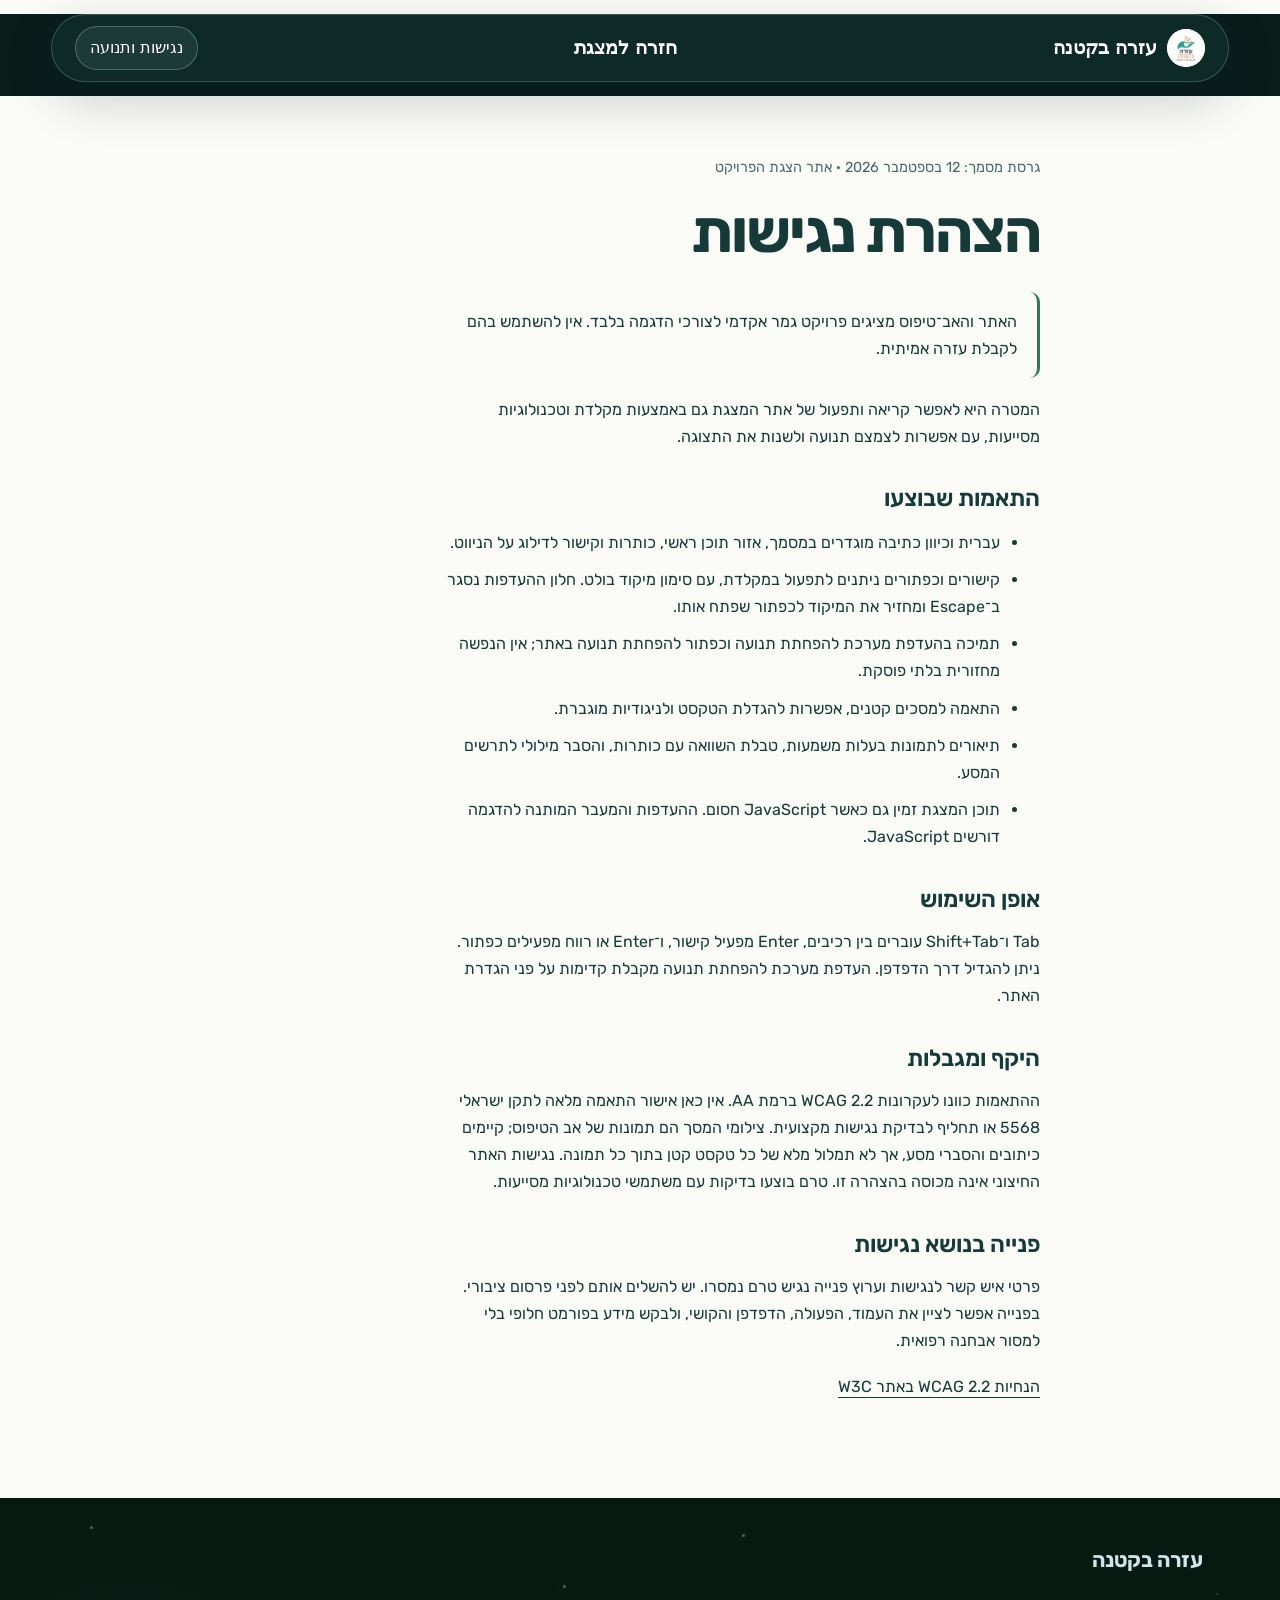
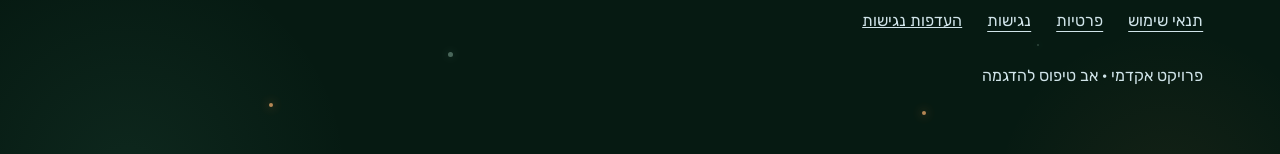
==== commit cd8e6614: "Add files via upload" ====
--- a/accessibility.html
+++ b/accessibility.html
@@ -1,2 +1,2 @@
-<!DOCTYPE html>
-<html dir="rtl" lang="he"><head><meta name="build-version" content="mobile-fixed"><meta charset="utf-8"/><meta content="width=device-width, initial-scale=1" name="viewport"/><meta content="no-referrer" name="referrer"/><title>הצהרת נגישות | עזרה בקטנה</title><link href="styles.2cea383bbc.css" rel="stylesheet"/><link href="premium.c1d85293dc.css" rel="stylesheet"/></head><body><a class="skip-link" href="#main">דילוג לתוכן הראשי</a><div class="site-chrome"><header id="top"><div class="bar"><a class="brandmark" href="index.html"><img alt="" src="assets/logo.png"/>עזרה בקטנה</a><nav aria-label="ניווט ראשי"><a href="index.html">חזרה למצגת</a></nav><button aria-haspopup="dialog" class="settings-button" data-open="access-panel">נגישות ותנועה</button></div></header></div><main class="legal-main" id="main" tabindex="-1"><p class="version">גרסת מסמך: 12 בספטמבר 2026 · אתר הצגת הפרויקט</p><h1>הצהרת נגישות</h1><p class="page-project-status">האתר והאב־טיפוס מציגים פרויקט גמר אקדמי לצורכי הדגמה בלבד. אין להשתמש בהם לקבלת עזרה אמיתית.</p><p>המטרה היא לאפשר קריאה ותפעול של אתר המצגת גם באמצעות מקלדת וטכנולוגיות מסייעות, עם אפשרות לצמצם תנועה ולשנות את התצוגה.</p><h2>התאמות שבוצעו</h2><ul><li>עברית וכיוון כתיבה מוגדרים במסמך, אזור תוכן ראשי, כותרות וקישור לדילוג על הניווט.</li><li>קישורים וכפתורים ניתנים לתפעול במקלדת, עם סימון מיקוד בולט. חלון ההעדפות נסגר ב־Escape ומחזיר את המיקוד לכפתור שפתח אותו.</li><li>תמיכה בהעדפת מערכת להפחתת תנועה וכפתור להפחתת תנועה באתר; אין הנפשה מחזורית בלתי פוסקת.</li><li>התאמה למסכים קטנים, אפשרות להגדלת הטקסט ולניגודיות מוגברת.</li><li>תיאורים לתמונות בעלות משמעות, טבלת השוואה עם כותרות, והסבר מילולי לתרשים המסע.</li><li>תוכן המצגת זמין גם כאשר JavaScript חסום. ההעדפות והמעבר המותנה להדגמה דורשים JavaScript.</li></ul><h2>אופן השימוש</h2><p>Tab ו־Shift+Tab עוברים בין רכיבים, Enter מפעיל קישור, ו־Enter או רווח מפעילים כפתור. ניתן להגדיל דרך הדפדפן. העדפת מערכת להפחתת תנועה מקבלת קדימות על פני הגדרת האתר.</p><h2>היקף ומגבלות</h2><p>ההתאמות כוונו לעקרונות WCAG 2.2 ברמת AA. אין כאן אישור התאמה מלאה לתקן ישראלי 5568 או תחליף לבדיקת נגישות מקצועית. צילומי המסך הם תמונות של אב הטיפוס; קיימים כיתובים והסברי מסע, אך לא תמלול מלא של כל טקסט קטן בתוך כל תמונה. נגישות האתר החיצוני אינה מכוסה בהצהרה זו. טרם בוצעו בדיקות עם משתמשי טכנולוגיות מסייעות.</p><h2>פנייה בנושא נגישות</h2><p>פרטי איש קשר לנגישות וערוץ פנייה נגיש טרם נמסרו. יש להשלים אותם לפני פרסום ציבורי. בפנייה אפשר לציין את העמוד, הפעולה, הדפדפן והקושי, ולבקש מידע בפורמט חלופי בלי למסור אבחנה רפואית.</p><p><a href="https://www.w3.org/TR/WCAG22/" rel="noreferrer">הנחיות WCAG 2.2 באתר W3C</a></p></main><footer class="site-footer"><div class="ambient-particles" aria-hidden="true"><i style="--x:7%;--y:11%;--delay:-0.0s;--duration:18s"></i><i style="--x:44%;--y:34%;--delay:-1.7s;--duration:22s"></i><i style="--x:81%;--y:57%;--delay:-3.4s;--duration:26s"></i><i style="--x:21%;--y:80%;--delay:-5.1s;--duration:30s"></i><i style="--x:58%;--y:14%;--delay:-6.8s;--duration:34s"></i><i style="--x:95%;--y:37%;--delay:-8.5s;--duration:18s"></i><i style="--x:35%;--y:60%;--delay:-10.2s;--duration:22s"></i><i style="--x:72%;--y:83%;--delay:-11.9s;--duration:26s"></i></div><a class="footer-brand" href="index.html">עזרה בקטנה</a><nav aria-label="מידע ושקיפות"><a href="terms.html">תנאי שימוש</a><a href="privacy.html">פרטיות</a><a href="accessibility.html">נגישות</a><button data-open="access-panel">העדפות נגישות</button></nav><p>פרויקט אקדמי · אב טיפוס להדגמה</p></footer><script defer="" src="script.319da151ea.js"></script></body></html>+<!DOCTYPE html>
+<html dir="rtl" lang="he"><head><meta name="build-version" content="light-palette-unified-mobile"><meta charset="utf-8"/><meta content="width=device-width, initial-scale=1" name="viewport"/><meta content="no-referrer" name="referrer"/><title>הצהרת נגישות | עזרה בקטנה</title><link href="styles.2cea383bbc.css" rel="stylesheet"/><link href="premium.db2f3c897e.css" rel="stylesheet"/><link href="visual-updates.c1b43e8a2d.css" rel="stylesheet"/></head><body><a class="skip-link" href="#main">דילוג לתוכן הראשי</a><div class="site-chrome"><header id="top"><div class="bar"><a class="brandmark" href="index.html"><img alt="" src="assets/logo.png"/>עזרה בקטנה</a><nav aria-label="ניווט ראשי"><a href="index.html">חזרה למצגת</a></nav><button aria-haspopup="dialog" class="settings-button" data-open="access-panel">נגישות ותנועה</button></div></header></div><main class="legal-main" id="main" tabindex="-1"><p class="version">גרסת מסמך: 12 בספטמבר 2026 · אתר הצגת הפרויקט</p><h1>הצהרת נגישות</h1><p class="page-project-status">האתר והאב־טיפוס מציגים פרויקט גמר אקדמי לצורכי הדגמה בלבד. אין להשתמש בהם לקבלת עזרה אמיתית.</p><p>המטרה היא לאפשר קריאה ותפעול של אתר המצגת גם באמצעות מקלדת וטכנולוגיות מסייעות, עם אפשרות לצמצם תנועה ולשנות את התצוגה.</p><h2>התאמות שבוצעו</h2><ul><li>עברית וכיוון כתיבה מוגדרים במסמך, אזור תוכן ראשי, כותרות וקישור לדילוג על הניווט.</li><li>קישורים וכפתורים ניתנים לתפעול במקלדת, עם סימון מיקוד בולט. חלון ההעדפות נסגר ב־Escape ומחזיר את המיקוד לכפתור שפתח אותו.</li><li>תמיכה בהעדפת מערכת להפחתת תנועה וכפתור להפחתת תנועה באתר; אין הנפשה מחזורית בלתי פוסקת.</li><li>התאמה למסכים קטנים, אפשרות להגדלת הטקסט ולניגודיות מוגברת.</li><li>תיאורים לתמונות בעלות משמעות, טבלת השוואה עם כותרות, והסבר מילולי לתרשים המסע.</li><li>תוכן המצגת זמין גם כאשר JavaScript חסום. ההעדפות והמעבר המותנה להדגמה דורשים JavaScript.</li></ul><h2>אופן השימוש</h2><p>Tab ו־Shift+Tab עוברים בין רכיבים, Enter מפעיל קישור, ו־Enter או רווח מפעילים כפתור. ניתן להגדיל דרך הדפדפן. העדפת מערכת להפחתת תנועה מקבלת קדימות על פני הגדרת האתר.</p><h2>היקף ומגבלות</h2><p>ההתאמות כוונו לעקרונות WCAG 2.2 ברמת AA. אין כאן אישור התאמה מלאה לתקן ישראלי 5568 או תחליף לבדיקת נגישות מקצועית. צילומי המסך הם תמונות של אב הטיפוס; קיימים כיתובים והסברי מסע, אך לא תמלול מלא של כל טקסט קטן בתוך כל תמונה. נגישות האתר החיצוני אינה מכוסה בהצהרה זו. טרם בוצעו בדיקות עם משתמשי טכנולוגיות מסייעות.</p><h2>פנייה בנושא נגישות</h2><p>פרטי איש קשר לנגישות וערוץ פנייה נגיש טרם נמסרו. יש להשלים אותם לפני פרסום ציבורי. בפנייה אפשר לציין את העמוד, הפעולה, הדפדפן והקושי, ולבקש מידע בפורמט חלופי בלי למסור אבחנה רפואית.</p><p><a href="https://www.w3.org/TR/WCAG22/" rel="noreferrer">הנחיות WCAG 2.2 באתר W3C</a></p></main><footer class="site-footer"><div class="ambient-particles" aria-hidden="true"><i style="--x:7%;--y:11%;--delay:-0.0s;--duration:18s"></i><i style="--x:44%;--y:34%;--delay:-1.7s;--duration:22s"></i><i style="--x:81%;--y:57%;--delay:-3.4s;--duration:26s"></i><i style="--x:21%;--y:80%;--delay:-5.1s;--duration:30s"></i><i style="--x:58%;--y:14%;--delay:-6.8s;--duration:34s"></i><i style="--x:95%;--y:37%;--delay:-8.5s;--duration:18s"></i><i style="--x:35%;--y:60%;--delay:-10.2s;--duration:22s"></i><i style="--x:72%;--y:83%;--delay:-11.9s;--duration:26s"></i></div><a class="footer-brand" href="index.html">עזרה בקטנה</a><nav aria-label="מידע ושקיפות"><a href="terms.html">תנאי שימוש</a><a href="privacy.html">פרטיות</a><a href="accessibility.html">נגישות</a><button data-open="access-panel">העדפות נגישות</button></nav><p>פרויקט אקדמי · אב טיפוס להדגמה</p></footer><script defer="" src="script.8f431aa858.js"></script></body></html>
--- a/styles.2cea383bbc.css
+++ b/styles.2cea383bbc.css
@@ -1,4 +1,4 @@
-:root{--ink:#102e35;--muted:#486168;--bg:#f2f7f8;--mint:#9bf3ce;--line:#cedde1;--ease:cubic-bezier(.2,.75,.25,1);font-family:Arial,'Noto Sans Hebrew',sans-serif;font-size:16px;color:var(--ink);background:var(--bg);line-height:1.7;color-scheme:light}*{box-sizing:border-box}body{margin:0}html{scroll-behavior:smooth;scroll-padding-top:110px}h1,h2,h3,p{margin:0}h1,h2,h3{line-height:1.15;letter-spacing:-.035em}h1{font-size:clamp(3rem,5.7vw,5.8rem);font-weight:800}h2{font-size:clamp(2rem,3.8vw,3.8rem);max-width:950px}h3{font-size:1.4rem;line-height:1.35}p{overflow-wrap:break-word}a{color:inherit;text-underline-offset:5px}button,a,input,summary{-webkit-tap-highlight-color:transparent}button,input{font:inherit}button,.primary,.ghost,.cta{cursor:pointer}button{color:inherit}button,a{touch-action:manipulation}button{min-height:44px}img{max-width:100%;display:block}svg{max-width:100%}button svg{width:22px;height:22px}button:focus-visible,a:focus-visible,input:focus-visible,summary:focus-visible,[tabindex]:focus-visible{outline:3px solid #e6651b;outline-offset:5px}button:disabled{cursor:not-allowed;opacity:.55}.skip-link{position:fixed;top:8px;left:8px;z-index:200;transform:translateY(-150%);background:#fff;color:#102e35;padding:12px 22px;border-radius:8px}.skip-link:focus{transform:none}.wrap{max-width:1320px;margin:auto;padding:0 6%}section{position:relative;scroll-margin-top:100px}.section-pad{padding:115px 0}section[data-theme=dark]{background:#071f29;color:#f4fcff}.section-head{max-width:920px;margin-bottom:48px}.eyebrow{font-size:.8rem;letter-spacing:.16em;font-weight:700;color:#36726b;margin-bottom:20px}.en{display:inline-block}section[data-theme=dark] .eyebrow{color:var(--mint)}.lede{font-size:1.2rem;line-height:1.85;color:var(--muted);margin-top:24px;max-width:800px}section[data-theme=dark] .lede{color:#c0d8df}.center{text-align:center}.center .lede{margin-inline:auto}#progress{position:fixed;top:0;inset-inline:0;height:3px;background:transparent;z-index:100}#progress-bar{height:100%;background:#26bf99;width:0}#top{position:fixed;top:18px;inset-inline:4%;z-index:30;color:white}.bar{max-width:1250px;margin:auto;display:flex;align-items:center;gap:25px;padding:10px 18px;background:rgba(8,33,44,.92);border:1px solid #526b74;border-radius:22px;box-shadow:0 12px 35px #00192326;backdrop-filter:blur(22px)}.brandmark{display:flex;align-items:center;gap:10px;font-size:1rem;font-weight:700;white-space:nowrap}.brandmark img{width:36px;height:36px;object-fit:contain;background:white;border-radius:10px}.bar nav{display:flex;gap:24px;margin-inline:auto}.bar a{font-size:.95rem;text-decoration:none;display:flex;align-items:center;min-height:44px}.bar a:hover{color:var(--mint)}.settings-button{background:#234350;border:1px solid #66828b;border-radius:12px;padding:7px 14px;font-size:.875rem;white-space:nowrap}#hero{overflow:hidden;padding:175px 0 95px;min-height:860px;background:radial-gradient(ellipse at 18% 40%,#155658 0,transparent 45%),radial-gradient(ellipse at 90% 90%,#18314e,transparent 45%),#071f29}#hero:before{content:'';position:absolute;inset:0;background-image:linear-gradient(#bce9dd08 1px,transparent 1px),linear-gradient(90deg,#bce9dd08 1px,transparent 1px);background-size:70px 70px;mask-image:linear-gradient(transparent,#000,transparent);pointer-events:none}#hero .wrap{display:grid;grid-template-columns:1.12fr 1fr;align-items:center;gap:35px}#hero .content{position:relative;z-index:2}#hero h1 span{color:var(--mint)}.project-label{font-size:.8rem;color:#c0d8df;margin-bottom:22px}.tagline{font-size:1.7rem;font-weight:700;margin:25px 0 12px}.sub{font-size:1.2rem;color:#c0d8df;max-width:510px;line-height:1.8}.cta,.primary{background:var(--mint);color:#092b30;border:0;border-radius:14px;padding:16px 24px;font-weight:700;display:inline-flex;align-items:center;gap:14px;text-decoration:none;box-shadow:0 10px 35px #9bf3ce14;transition:transform .25s,box-shadow .25s}.cta{margin-top:30px}.cta:hover,.primary:hover{transform:translateY(-3px);box-shadow:0 16px 35px #9bf3ce30}.ring{display:flex}.proto-links{margin-top:22px}.ghost{font-size:.95rem;color:#d9edf0;text-decoration:underline;min-height:44px;display:inline-flex;align-items:center;padding:8px 0}.stage{height:590px;position:relative;perspective:1200px}.stage-inner{position:absolute;inset:0;transform-style:preserve-3d;transition:transform .3s ease-out}.stage-glow{position:absolute;inset:12% -5%;background:radial-gradient(ellipse,#68e7bf38,transparent 65%);filter:blur(20px)}.phone{position:absolute;width:225px;height:470px;padding:8px;border:1px solid #8dacad;border-radius:36px;background:linear-gradient(135deg,#657b86,#0d202d 30%,#020c13 85%,#637d84);box-shadow:12px 16px 0 #020e15,25px 40px 65px #0007;overflow:hidden;transform-style:preserve-3d}.phone img{width:100%;height:100%;object-fit:cover;object-position:top;border-radius:28px}.phone-front{right:2%;top:75px;transform:rotateY(-17deg) rotateZ(7deg) translateZ(65px)}.phone-back{left:0;top:15px;transform:rotateY(-17deg) rotateZ(-10deg) translateZ(-40px);filter:brightness(.84)}.float-note{position:absolute;background:#e7fff2f2;color:#173e3d;padding:15px 20px;border:1px solid #fff9;box-shadow:0 18px 42px #0003;border-radius:16px;z-index:4;max-width:250px;pointer-events:none}.float-note span{font-size:.75rem;display:block;margin-bottom:3px;color:#365d57}.float-note strong{font-size:.9rem}.note-one{top:10px;right:-5%}.note-two{bottom:32px;left:0;background:#e3effffa}.stage-caption{position:absolute;bottom:-10px;inset-inline:0;text-align:center;font-size:.8rem;color:#b5d0d7}.pain-grid,.persona-grid,.test-grid,.fix-strip{display:grid;grid-template-columns:repeat(3,minmax(0,1fr));gap:24px}.pain-card,.test-card,.card,.duo-card,.subject-card,.fix-card,.reg-box{background:#fff;border:1px solid var(--line);border-radius:24px;padding:30px;box-shadow:0 15px 40px #1d4b5510}.pain-card .num{font-size:3.7rem;color:#4a777f;font-weight:400;line-height:1;margin-bottom:45px}.pain-card p,.test-card p{margin-top:18px;color:var(--muted)}.quote{font-style:normal;border-right:3px solid #43877a;padding-right:15px;font-size:1rem}.tilt{transition:transform .32s var(--ease),box-shadow .32s var(--ease)}.tilt:hover{box-shadow:0 25px 55px #10333c1c}.flow-row{display:flex;gap:20px;align-items:stretch}.flow-step{flex:1;border-top:1px solid #5a7a82;padding:25px 0}.stepnum{width:44px;height:44px;border-radius:50%;border:1px solid #6a9c9e;display:grid;place-items:center;color:var(--mint);margin-bottom:25px}.flow-step p{color:#bed3da;margin-top:12px;font-size:1rem}.flow-arrow{padding-top:32px;color:var(--mint)}.solution-footer{margin-top:35px;color:#c0d8df}.stat-row{display:flex;gap:14px;flex-wrap:wrap;margin:25px 0}.stat-chip{border:1px solid #4d747b;border-radius:40px;padding:9px 20px;font-size:.95rem;color:#d7ebeb}.research-table{margin-top:55px;border:1px solid #3f626c;border-radius:20px;overflow:hidden}.rt-head{padding:20px 25px;background:#163742;font-size:.95rem}.rt-row{display:grid;grid-template-columns:1fr 30px 1.2fr;gap:20px;padding:24px;border-top:1px solid #3f626c;font-size:1rem}.src{display:block;color:#c0d8df;font-size:.85rem;margin-top:8px}.rt-feature{color:#d0e4e9}.comp-wrap{overflow-x:auto;border:1px solid var(--line);border-radius:20px;background:white;padding:24px}table{width:100%;border-collapse:collapse;text-align:right}caption{text-align:right;color:var(--muted);padding:0 0 20px;font-size:.95rem}th,td{padding:20px;border-bottom:1px solid var(--line);vertical-align:top}thead{background:#e2eeed}#regulatory{padding:0 0 60px}.reg-box{display:flex;gap:25px;background:#e6f0ef}.reg-icon{flex:0 0 35px}.reg-text p{margin-top:12px}.persona-card{border:1px solid var(--line);background:white;border-radius:24px;overflow:hidden}.persona-photo{position:relative;height:360px}.persona-photo img{width:100%;height:100%;object-fit:cover}.persona-photo:after{content:'';position:absolute;inset:0;background:linear-gradient(transparent 30%,#00171be8)}.persona-photo .tag{position:absolute;bottom:25px;right:25px;z-index:1;color:white}.role-chip{position:absolute;top:18px;right:18px;padding:5px 14px;border-radius:30px;background:#f4fff5;color:#123c35;font-size:.875rem;z-index:1}.persona-body{padding:25px}.role{font-size:1rem;margin-top:8px}.journey-chart-wrap{border:1px solid #3f626c;padding:35px;border-radius:24px}.journey-labels{display:flex;direction:ltr;gap:12px;justify-content:space-between;font-size:.85rem}.journey-labels span{direction:rtl;text-align:center}.critical{color:#ffb688}.chart-note{font-size:.9rem;margin-top:24px;color:#c0d8df}.journey-callout,.duo-grid,.test-subjects{display:grid;grid-template-columns:1fr 1fr;gap:24px;margin-top:25px}.journey-callout .card{background:#113340;color:#e9f8fb;border-color:#4d717c}.card .tag{color:var(--mint);margin-bottom:12px;font-weight:700}.who{display:flex;gap:15px;align-items:center;margin-bottom:25px}.who img{width:60px;height:60px;object-fit:cover;border-radius:50%}.name{font-weight:700;font-size:1.25rem}.who .role{color:var(--muted)}.scenario{font-size:1rem;color:var(--muted)}.flow-img{margin-top:25px;border-radius:15px;overflow:hidden}.flow-img img{width:100%}.duo-note{margin-top:30px;font-size:1rem}.gallery-row-label{font-weight:700;font-size:1.15rem;margin:28px 0 20px}.gallery-strip{display:grid;grid-template-columns:repeat(6,minmax(0,1fr));gap:20px;perspective:1200px}.gallery-frame{padding:5px;border-radius:22px;background:#092f38;box-shadow:0 15px 25px #163b3f20;overflow:hidden;transition:transform .5s var(--ease)}.gallery-frame img{width:100%;aspect-ratio:9/19;object-fit:cover;object-position:top;border-radius:17px}.gallery-item:hover .gallery-frame{transform:translateY(-9px) rotateY(-7deg)}.gallery-item{text-align:center}.gallery-item .num{margin-top:18px;font-size:.8rem;color:var(--muted)}.gallery-item p{font-size:.95rem}.device-strip{display:grid;grid-template-columns:repeat(6,minmax(0,1fr));gap:24px;margin:45px 0;perspective:1500px}.device{border:2px solid #718c95;border-radius:23px;padding:5px;background:#020c16;box-shadow:10px 20px 30px #0005;transform:rotateY(-12deg);transition:transform .5s}.device:hover{transform:rotateY(0) translateY(-12px)}.device img{width:100%;aspect-ratio:9/19;object-fit:cover;object-position:top;border-radius:16px}.device-cap{text-align:center;font-size:.9rem;color:#d0e4e9;margin-top:20px}.subject-card{display:flex;gap:25px;margin-bottom:20px}.persona-tag{font-size:.95rem;color:var(--muted);margin:8px 0}.result{margin-top:18px;font-weight:700;color:#16654b}.test-grid{margin-top:24px}.level,.fix-label{font-size:.875rem;font-weight:700;color:#326b64;margin-bottom:20px}.verbatim{font-size:1.9rem;line-height:1.3;font-weight:700;margin-bottom:15px}.component{font-size:.9rem;color:var(--muted)}.fix-strip{margin-top:30px}.fix-card{padding:20px}.fix-card img{width:100%;height:250px;object-fit:contain;background:#edf3f3;border-radius:12px;margin-bottom:25px}.fix-card p{font-size:1rem}.fix-label{margin-bottom:10px}#closing{padding:100px 6%;text-align:center;background:radial-gradient(ellipse at 50% 100%,#185b55,transparent 70%),#071f29}#closing h2{font-size:clamp(4rem,8vw,7rem);margin:25px auto}#closing .sub{margin:auto}.logo-badge{height:65px;width:65px;object-fit:contain;border-radius:18px;background:white;margin:auto}.team{font-size:.95rem;line-height:2;margin-top:35px;color:#d0e4e9}.school,.foot-line{font-size:.875rem;color:#c0d8df}.foot-line{margin-top:25px}.site-footer{padding:45px 6% 65px;background:#041820;color:#d0e4e9;font-size:1rem}.site-footer nav{display:flex;flex-wrap:wrap;gap:15px 25px;margin:20px 0}.site-footer nav a,.site-footer nav button{min-height:44px;display:inline-flex;align-items:center}.site-footer button{background:transparent;border:0;text-decoration:underline;padding:0}.footer-brand{font-weight:700;font-size:1.3rem;text-decoration:none}.site-footer small{font-size:.875rem}.reveal{opacity:1}.motion-on .reveal.is-pending{opacity:0;transform:translateY(28px) rotateX(3deg)}.reveal.in{opacity:1;transform:none;transition:opacity .8s var(--ease),transform .8s var(--ease);transition-delay:var(--delay,0ms)}.reveal-delay-1{--delay:60ms}.reveal-delay-2{--delay:120ms}.reveal-delay-3{--delay:180ms}.reveal-delay-4{--delay:240ms}.motion-on .note-one{animation:arrival 1.2s var(--ease) both}.motion-on .note-two{animation:arrival 1.2s .2s var(--ease) both}@keyframes arrival{from{opacity:0;transform:translateY(25px) rotate(-4deg)}to{opacity:1;transform:none}}dialog{color:#102e35;background:#f6fafb;border:1px solid #b5cccd;border-radius:24px;padding:30px;max-width:560px;width:calc(100% - 32px);max-height:85dvh;overflow:auto;box-shadow:0 25px 100px #0005}dialog::backdrop{background:#00131cbf;backdrop-filter:blur(8px)}dialog h2{font-size:1.7rem;margin:15px 0 20px}dialog p{margin-bottom:20px}dialog label{display:flex;gap:14px;align-items:center;padding:15px 0;border-bottom:1px solid var(--line)}input[type=checkbox]{width:22px;height:22px;flex-shrink:0;accent-color:#17664e}.dialog-close{display:block;margin-inline-start:auto;border:1px solid #6b838a;background:white;border-radius:10px;padding:6px 14px}.text-button{background:none;border:0;text-decoration:underline;padding:12px 0}.legal-main{max-width:850px;margin:auto;padding:150px 25px 80px}.legal-main h1{font-size:clamp(2.2rem,5vw,3.7rem);margin-bottom:25px}.legal-main h2{font-size:1.45rem;margin:35px 0 15px;letter-spacing:0}.legal-main p,.legal-main ul{margin-bottom:18px}.legal-main li{margin-bottom:10px}.legal-main .notice{padding:20px 25px;background:#e0eeeb;border-right:4px solid #246657;border-radius:12px;margin:24px 0}.legal-main .version{font-size:.9rem;color:var(--muted)}.consent-form{padding:25px;background:white;border:1px solid var(--line);border-radius:18px;margin-top:30px}.consent-form label{display:flex;align-items:flex-start;gap:14px;margin:15px 0 25px}.consent-form .primary{margin-top:10px}.high-contrast{--ink:#000;--muted:#202020;--line:#555}.high-contrast section[data-theme=dark],.high-contrast #hero,.high-contrast #closing,.high-contrast .site-footer,.high-contrast .bar{background:#001018}.high-contrast p,.high-contrast small,.high-contrast .eyebrow{color:inherit}.high-contrast .float-note{background:white;color:#000}.large-text{font-size:20px}.no-motion{scroll-behavior:auto}.no-motion *{animation:none!important;transition:none!important;scroll-behavior:auto!important}.no-motion .reveal{opacity:1!important;transform:none!important}.no-motion .stage-inner,.no-motion .tilt{transform:none!important}
+:root{--ink:#102e35;--muted:#486168;--bg:#f2f7f8;--mint:#9bf3ce;--line:#a9c4ba;--ease:cubic-bezier(.2,.75,.25,1);font-family:Arial,'Noto Sans Hebrew',sans-serif;font-size:16px;color:var(--ink);background:var(--bg);line-height:1.7;color-scheme:light}*{box-sizing:border-box}body{margin:0}html{scroll-behavior:smooth;scroll-padding-top:110px}h1,h2,h3,p{margin:0}h1,h2,h3{line-height:1.15;letter-spacing:-.035em}h1{font-size:clamp(3rem,5.7vw,5.8rem);font-weight:800}h2{font-size:clamp(2rem,3.8vw,3.8rem);max-width:950px}h3{font-size:1.4rem;line-height:1.35}p{overflow-wrap:break-word}a{color:inherit;text-underline-offset:5px}button,a,input,summary{-webkit-tap-highlight-color:transparent}button,input{font:inherit}button,.primary,.ghost,.cta{cursor:pointer}button{color:inherit}button,a{touch-action:manipulation}button{min-height:44px}img{max-width:100%;display:block}svg{max-width:100%}button svg{width:22px;height:22px}button:focus-visible,a:focus-visible,input:focus-visible,summary:focus-visible,[tabindex]:focus-visible{outline:3px solid #e6651b;outline-offset:5px}button:disabled{cursor:not-allowed;opacity:.55}.skip-link{position:fixed;top:8px;left:8px;z-index:200;transform:translateY(-150%);background:#fff;color:#102e35;padding:12px 22px;border-radius:8px}.skip-link:focus{transform:none}.wrap{max-width:1320px;margin:auto;padding:0 6%}section{position:relative;scroll-margin-top:100px}.section-pad{padding:115px 0}section[data-theme=dark]{background:#071f29;color:#f4fcff}.section-head{max-width:920px;margin-bottom:48px}.eyebrow{font-size:.8rem;letter-spacing:.16em;font-weight:700;color:#36726b;margin-bottom:20px}.en{display:inline-block}section[data-theme=dark] .eyebrow{color:var(--mint)}.lede{font-size:1.2rem;line-height:1.85;color:var(--muted);margin-top:24px;max-width:800px}section[data-theme=dark] .lede{color:#c0d8df}.center{text-align:center}.center .lede{margin-inline:auto}#progress{position:fixed;top:0;inset-inline:0;height:3px;background:transparent;z-index:100}#progress-bar{height:100%;background:#26bf99;width:0}#top{position:fixed;top:18px;inset-inline:4%;z-index:30;color:white}.bar{max-width:1250px;margin:auto;display:flex;align-items:center;gap:25px;padding:10px 18px;background:rgba(8,33,44,.92);border:1px solid #526b74;border-radius:22px;box-shadow:0 12px 35px #00192326;backdrop-filter:blur(22px)}.brandmark{display:flex;align-items:center;gap:10px;font-size:1rem;font-weight:700;white-space:nowrap}.brandmark img{width:36px;height:36px;object-fit:contain;background:white;border-radius:10px}.bar nav{display:flex;gap:24px;margin-inline:auto}.bar a{font-size:.95rem;text-decoration:none;display:flex;align-items:center;min-height:44px}.bar a:hover{color:var(--mint)}.settings-button{background:#234350;border:1px solid #66828b;border-radius:12px;padding:7px 14px;font-size:.875rem;white-space:nowrap}#hero{overflow:hidden;padding:175px 0 95px;min-height:860px;background:radial-gradient(ellipse at 18% 40%,#155658 0,transparent 45%),radial-gradient(ellipse at 90% 90%,#18314e,transparent 45%),#071f29}#hero:before{content:'';position:absolute;inset:0;background-image:linear-gradient(#bce9dd08 1px,transparent 1px),linear-gradient(90deg,#bce9dd08 1px,transparent 1px);background-size:70px 70px;mask-image:linear-gradient(transparent,#000,transparent);pointer-events:none}#hero .wrap{display:grid;grid-template-columns:1.12fr 1fr;align-items:center;gap:35px}#hero .content{position:relative;z-index:2}#hero h1 span{color:var(--mint)}.project-label{font-size:.8rem;color:#c0d8df;margin-bottom:22px}.tagline{font-size:1.7rem;font-weight:700;margin:25px 0 12px}.sub{font-size:1.2rem;color:#c0d8df;max-width:510px;line-height:1.8}.cta,.primary{background:var(--mint);color:#092b30;border:0;border-radius:14px;padding:16px 24px;font-weight:700;display:inline-flex;align-items:center;gap:14px;text-decoration:none;box-shadow:0 10px 35px #9bf3ce14;transition:transform .25s,box-shadow .25s}.cta{margin-top:30px}.cta:hover,.primary:hover{transform:translateY(-3px);box-shadow:0 16px 35px #9bf3ce30}.ring{display:flex}.proto-links{margin-top:22px}.ghost{font-size:.95rem;color:#d9edf0;text-decoration:underline;min-height:44px;display:inline-flex;align-items:center;padding:8px 0}.stage{height:590px;position:relative;perspective:1200px}.stage-inner{position:absolute;inset:0;transform-style:preserve-3d;transition:transform .3s ease-out}.stage-glow{position:absolute;inset:12% -5%;background:radial-gradient(ellipse,#68e7bf38,transparent 65%);filter:blur(20px)}.phone{position:absolute;width:225px;height:470px;padding:8px;border:1px solid #8dacad;border-radius:36px;background:linear-gradient(135deg,#657b86,#0d202d 30%,#020c13 85%,#637d84);box-shadow:12px 16px 0 #020e15,25px 40px 65px #0007;overflow:hidden;transform-style:preserve-3d}.phone img{width:100%;height:100%;object-fit:cover;object-position:top;border-radius:28px}.phone-front{right:2%;top:75px;transform:rotateY(-17deg) rotateZ(7deg) translateZ(65px)}.phone-back{left:0;top:15px;transform:rotateY(-17deg) rotateZ(-10deg) translateZ(-40px);filter:brightness(.84)}.float-note{position:absolute;background:#e7fff2f2;color:#173e3d;padding:15px 20px;border:1px solid #fff9;box-shadow:0 18px 42px #0003;border-radius:16px;z-index:4;max-width:250px;pointer-events:none}.float-note span{font-size:.75rem;display:block;margin-bottom:3px;color:#365d57}.float-note strong{font-size:.9rem}.note-one{top:10px;right:-5%}.note-two{bottom:32px;left:0;background:#e3effffa}.stage-caption{position:absolute;bottom:-10px;inset-inline:0;text-align:center;font-size:.8rem;color:#b5d0d7}.pain-grid,.persona-grid,.test-grid,.fix-strip{display:grid;grid-template-columns:repeat(3,minmax(0,1fr));gap:24px}.pain-card,.test-card,.card,.duo-card,.subject-card,.fix-card,.reg-box{background:#fff;border:1px solid var(--line);border-radius:24px;padding:30px;box-shadow:0 15px 40px #1d4b5510}.pain-card .num{font-size:3.7rem;color:#4a777f;font-weight:400;line-height:1;margin-bottom:45px}.pain-card p,.test-card p{margin-top:18px;color:var(--muted)}.quote{font-style:normal;border-right:3px solid #43877a;padding-right:15px;font-size:1rem}.tilt{transition:transform .32s var(--ease),box-shadow .32s var(--ease)}.tilt:hover{box-shadow:0 25px 55px #10333c1c}.flow-row{display:flex;gap:20px;align-items:stretch}.flow-step{flex:1;border-top:1px solid #5a7a82;padding:25px 0}.stepnum{width:44px;height:44px;border-radius:50%;border:1px solid #6a9c9e;display:grid;place-items:center;color:var(--mint);margin-bottom:25px}.flow-step p{color:#bed3da;margin-top:12px;font-size:1rem}.flow-arrow{padding-top:32px;color:var(--mint)}.solution-footer{margin-top:35px;color:#c0d8df}.stat-row{display:flex;gap:14px;flex-wrap:wrap;margin:25px 0}.stat-chip{border:1px solid #4d747b;border-radius:40px;padding:9px 20px;font-size:.95rem;color:#d7ebeb}.research-table{margin-top:55px;border:1px solid #3f626c;border-radius:20px;overflow:hidden}.rt-head{padding:20px 25px;background:#163742;font-size:.95rem}.rt-row{display:grid;grid-template-columns:1fr 30px 1.2fr;gap:20px;padding:24px;border-top:1px solid #3f626c;font-size:1rem}.src{display:block;color:#c0d8df;font-size:.85rem;margin-top:8px}.rt-feature{color:#d0e4e9}.comp-wrap{overflow-x:auto;border:1px solid var(--line);border-radius:20px;background:white;padding:24px}table{width:100%;border-collapse:collapse;text-align:right}caption{text-align:right;color:var(--muted);padding:0 0 20px;font-size:.95rem}th,td{padding:20px;border-bottom:1px solid var(--line);vertical-align:top}thead{background:#e2eeed}#regulatory{padding:0 0 60px}.reg-box{display:flex;gap:25px;background:#e6f0ef}.reg-icon{flex:0 0 35px}.reg-text p{margin-top:12px}.persona-card{border:1px solid var(--line);background:white;border-radius:24px;overflow:hidden}.persona-photo{position:relative;height:360px}.persona-photo img{width:100%;height:100%;object-fit:cover}.persona-photo:after{content:'';position:absolute;inset:0;background:linear-gradient(transparent 30%,#00171be8)}.persona-photo .tag{position:absolute;bottom:25px;right:25px;z-index:1;color:white}.role-chip{position:absolute;top:18px;right:18px;padding:5px 14px;border-radius:30px;background:#f4fff5;color:#123c35;font-size:.875rem;z-index:1}.persona-body{padding:25px}.role{font-size:1rem;margin-top:8px}.journey-chart-wrap{border:1px solid #3f626c;padding:35px;border-radius:24px}.journey-labels{display:flex;direction:ltr;gap:12px;justify-content:space-between;font-size:.85rem}.journey-labels span{direction:rtl;text-align:center}.critical{color:#ffb688}.chart-note{font-size:.9rem;margin-top:24px;color:#c0d8df}.journey-callout,.duo-grid,.test-subjects{display:grid;grid-template-columns:1fr 1fr;gap:24px;margin-top:25px}.journey-callout .card{background:#113340;color:#e9f8fb;border-color:#4d717c}.card .tag{color:var(--mint);margin-bottom:12px;font-weight:700}.who{display:flex;gap:15px;align-items:center;margin-bottom:25px}.who img{width:60px;height:60px;object-fit:cover;border-radius:50%}.name{font-weight:700;font-size:1.25rem}.who .role{color:var(--muted)}.scenario{font-size:1rem;color:var(--muted)}.flow-img{margin-top:25px;border-radius:15px;overflow:hidden}.flow-img img{width:100%}.duo-note{margin-top:30px;font-size:1rem}.gallery-row-label{font-weight:700;font-size:1.15rem;margin:28px 0 20px}.gallery-strip{display:grid;grid-template-columns:repeat(6,minmax(0,1fr));gap:20px;perspective:1200px}.gallery-frame{padding:5px;border-radius:22px;background:#092f38;box-shadow:0 15px 25px #163b3f20;overflow:hidden;transition:transform .5s var(--ease)}.gallery-frame img{width:100%;aspect-ratio:9/19;object-fit:cover;object-position:top;border-radius:17px}.gallery-item:hover .gallery-frame{transform:translateY(-9px) rotateY(-7deg)}.gallery-item{text-align:center}.gallery-item .num{margin-top:18px;font-size:.8rem;color:var(--muted)}.gallery-item p{font-size:.95rem}.device-strip{display:grid;grid-template-columns:repeat(6,minmax(0,1fr));gap:24px;margin:45px 0;perspective:1500px}.device{border:2px solid #718c95;border-radius:23px;padding:5px;background:#020c16;box-shadow:10px 20px 30px #0005;transform:rotateY(-12deg);transition:transform .5s}.device:hover{transform:rotateY(0) translateY(-12px)}.device img{width:100%;aspect-ratio:9/19;object-fit:cover;object-position:top;border-radius:16px}.device-cap{text-align:center;font-size:.9rem;color:#d0e4e9;margin-top:20px}.subject-card{display:flex;gap:25px;margin-bottom:20px}.persona-tag{font-size:.95rem;color:var(--muted);margin:8px 0}.result{margin-top:18px;font-weight:700;color:#16654b}.test-grid{margin-top:24px}.level,.fix-label{font-size:.875rem;font-weight:700;color:#326b64;margin-bottom:20px}.verbatim{font-size:1.9rem;line-height:1.3;font-weight:700;margin-bottom:15px}.component{font-size:.9rem;color:var(--muted)}.fix-strip{margin-top:30px}.fix-card{padding:20px}.fix-card img{width:100%;height:250px;object-fit:contain;background:#edf3f3;border-radius:12px;margin-bottom:25px}.fix-card p{font-size:1rem}.fix-label{margin-bottom:10px}#closing{padding:100px 6%;text-align:center;background:radial-gradient(ellipse at 50% 100%,#185b55,transparent 70%),#071f29}#closing h2{font-size:clamp(4rem,8vw,7rem);margin:25px auto}#closing .sub{margin:auto}.logo-badge{height:65px;width:65px;object-fit:contain;border-radius:18px;background:white;margin:auto}.team{font-size:.95rem;line-height:2;margin-top:35px;color:#d0e4e9}.school,.foot-line{font-size:.875rem;color:#c0d8df}.foot-line{margin-top:25px}.site-footer{padding:45px 6% 65px;background:#041820;color:#d0e4e9;font-size:1rem}.site-footer nav{display:flex;flex-wrap:wrap;gap:15px 25px;margin:20px 0}.site-footer nav a,.site-footer nav button{min-height:44px;display:inline-flex;align-items:center}.site-footer button{background:transparent;border:0;text-decoration:underline;padding:0}.footer-brand{font-weight:700;font-size:1.3rem;text-decoration:none}.site-footer small{font-size:.875rem}.reveal{opacity:1}.motion-on .reveal.is-pending{opacity:0;transform:translateY(28px) rotateX(3deg)}.reveal.in{opacity:1;transform:none;transition:opacity .8s var(--ease),transform .8s var(--ease);transition-delay:var(--delay,0ms)}.reveal-delay-1{--delay:60ms}.reveal-delay-2{--delay:120ms}.reveal-delay-3{--delay:180ms}.reveal-delay-4{--delay:240ms}.motion-on .note-one{animation:arrival 1.2s var(--ease) both}.motion-on .note-two{animation:arrival 1.2s .2s var(--ease) both}@keyframes arrival{from{opacity:0;transform:translateY(25px) rotate(-4deg)}to{opacity:1;transform:none}}dialog{color:#102e35;background:#f6fafb;border:1px solid #b5cccd;border-radius:24px;padding:30px;max-width:560px;width:calc(100% - 32px);max-height:85dvh;overflow:auto;box-shadow:0 25px 100px #0005}dialog::backdrop{background:#00131cbf;backdrop-filter:blur(8px)}dialog h2{font-size:1.7rem;margin:15px 0 20px}dialog p{margin-bottom:20px}dialog label{display:flex;gap:14px;align-items:center;padding:15px 0;border-bottom:1px solid var(--line)}input[type=checkbox]{width:22px;height:22px;flex-shrink:0;accent-color:#17664e}.dialog-close{display:block;margin-inline-start:auto;border:1px solid #6b838a;background:white;border-radius:10px;padding:6px 14px}.text-button{background:none;border:0;text-decoration:underline;padding:12px 0}.legal-main{max-width:850px;margin:auto;padding:150px 25px 80px}.legal-main h1{font-size:clamp(2.2rem,5vw,3.7rem);margin-bottom:25px}.legal-main h2{font-size:1.45rem;margin:35px 0 15px;letter-spacing:0}.legal-main p,.legal-main ul{margin-bottom:18px}.legal-main li{margin-bottom:10px}.legal-main .notice{padding:20px 25px;background:#e0eeeb;border-right:4px solid #246657;border-radius:12px;margin:24px 0}.legal-main .version{font-size:.9rem;color:var(--muted)}.consent-form{padding:25px;background:white;border:1px solid var(--line);border-radius:18px;margin-top:30px}.consent-form label{display:flex;align-items:flex-start;gap:14px;margin:15px 0 25px}.consent-form .primary{margin-top:10px}.high-contrast{--ink:#000;--muted:#202020;--line:#555}.high-contrast section[data-theme=dark],.high-contrast #hero,.high-contrast #closing,.high-contrast .site-footer,.high-contrast .bar{background:#001018}.high-contrast p,.high-contrast small,.high-contrast .eyebrow{color:inherit}.high-contrast .float-note{background:white;color:#000}.large-text{font-size:20px}.no-motion{scroll-behavior:auto}.no-motion *{animation:none!important;transition:none!important;scroll-behavior:auto!important}.no-motion .reveal{opacity:1!important;transform:none!important}.no-motion .stage-inner,.no-motion .tilt{transform:none!important}
 @media(min-width:1450px){#hero .wrap{gap:70px}.phone{width:240px;height:495px}}@media(max-width:1050px){.bar nav{gap:14px}.stage{height:520px}.phone{width:190px;height:405px}.phone-front{right:0}.note-one{right:0}.note-two{bottom:12px}.pain-grid,.test-grid{gap:15px}.pain-card,.test-card{padding:25px}.gallery-strip,.device-strip{grid-template-columns:repeat(3,minmax(0,1fr));gap:30px}.gallery-frame,.device{max-width:230px;margin:auto}.device-strip{max-width:850px}.stage-caption{bottom:-25px}}@media(max-width:760px){html{scroll-padding-top:150px}#top{top:10px;inset-inline:3%}.bar{gap:8px;flex-wrap:wrap;padding:9px 14px;border-radius:18px}.bar nav{order:3;width:100%;justify-content:space-between;gap:8px}.bar nav a{font-size:.875rem;min-height:36px}.brandmark{font-size:.95rem}.brandmark img{width:28px;height:28px}.settings-button{margin-inline-start:auto;font-size:.8rem;padding:5px 9px}.wrap{padding:0 6%}#hero{padding:175px 0 60px;min-height:0}#hero .wrap{grid-template-columns:1fr;gap:50px}#hero h1{font-size:clamp(2.65rem,10vw,4.5rem)}#hero .content{max-width:580px}.stage{height:520px;width:min(440px,100%);margin:auto}.phone{width:205px;height:430px}.phone-front{right:8%;top:70px}.phone-back{left:5%}.note-one{right:0;top:0}.note-two{bottom:0;left:0}.section-pad{padding:75px 0}.pain-grid,.persona-grid,.test-grid,.fix-strip,.duo-grid,.journey-callout,.test-subjects{grid-template-columns:1fr}.pain-card .num{margin-bottom:25px}.flow-row{display:grid;grid-template-columns:1fr 1fr}.flow-arrow{display:none}.flow-step h3{font-size:1.2rem}.rt-row{grid-template-columns:1fr;gap:10px}.rt-arrow{display:none}.persona-photo{height:400px}.persona-grid{max-width:500px;margin:auto}.gallery-strip,.device-strip{grid-template-columns:repeat(2,minmax(0,1fr));gap:24px 16px}.journey-chart-wrap{padding:20px 12px}.journey-labels{display:grid;grid-template-columns:repeat(3,1fr);font-size:.8rem;gap:15px}.reg-box{padding:24px;gap:12px}.reg-icon{display:none}.comp-wrap{padding:14px}th,td{padding:10px;font-size:.9rem}.subject-card{margin:0}.fix-card img{height:320px}.legal-main{padding-top:160px}.float-note{padding:12px}.float-note strong{font-size:.8rem}.site-footer{padding-bottom:40px}}@media(max-width:380px){.phone{width:175px;height:375px}.stage{height:460px}.brandmark{gap:5px}.bar{padding:8px 10px}.phone-front{right:5%}.phone-back{left:4%}.gallery-strip{gap:18px 12px}}@media(prefers-reduced-motion:reduce){html{scroll-behavior:auto}*,*:before,*:after{animation:none!important;transition:none!important;scroll-behavior:auto!important}.reveal{opacity:1!important;transform:none!important}.stage-inner,.tilt{transform:none!important}}@media print{#top,#progress,.settings-button,dialog{display:none!important}*{color:#000!important;background:#fff!important;box-shadow:none!important;transform:none!important}.reveal{opacity:1!important}.section-pad{padding:30px 0}.legal-main{padding-top:20px}a{text-decoration:underline}}
 @media(min-width:761px){#hero h1{font-size:clamp(3rem,4.5vw,4.8rem)}}
 .no-motion .gallery-frame,.no-motion .device{transform:none!important}
--- a/premium.db2f3c897e.css
+++ b/premium.db2f3c897e.css
@@ -0,0 +1,304 @@
+@font-face{font-family:'Rubik';font-style:normal;font-display:swap;font-weight:400;src:url('fonts/rubik-hebrew-400-normal.woff2') format('woff2');unicode-range:U+0590-05FF,U+200C-2010,U+20AA,U+25CC,U+FB1D-FB4F}
+@font-face{font-family:'Rubik';font-style:normal;font-display:swap;font-weight:400;src:url('fonts/rubik-latin-400-normal.woff2') format('woff2');unicode-range:U+0000-00FF,U+0131,U+0152-0153,U+02BB-02BC,U+02C6,U+02DA,U+02DC,U+0304,U+0308,U+0329,U+2000-206F,U+20AC,U+2122,U+2191,U+2193,U+2212,U+2215,U+FEFF,U+FFFD}
+@font-face{font-family:'Rubik';font-style:normal;font-display:swap;font-weight:500;src:url('fonts/rubik-hebrew-500-normal.woff2') format('woff2');unicode-range:U+0590-05FF,U+200C-2010,U+20AA,U+25CC,U+FB1D-FB4F}
+@font-face{font-family:'Rubik';font-style:normal;font-display:swap;font-weight:500;src:url('fonts/rubik-latin-500-normal.woff2') format('woff2');unicode-range:U+0000-00FF,U+0131,U+0152-0153,U+02BB-02BC,U+02C6,U+02DA,U+02DC,U+0304,U+0308,U+0329,U+2000-206F,U+20AC,U+2122,U+2191,U+2193,U+2212,U+2215,U+FEFF,U+FFFD}
+@font-face{font-family:'Rubik';font-style:normal;font-display:swap;font-weight:600;src:url('fonts/rubik-hebrew-600-normal.woff2') format('woff2');unicode-range:U+0590-05FF,U+200C-2010,U+20AA,U+25CC,U+FB1D-FB4F}
+@font-face{font-family:'Rubik';font-style:normal;font-display:swap;font-weight:600;src:url('fonts/rubik-latin-600-normal.woff2') format('woff2');unicode-range:U+0000-00FF,U+0131,U+0152-0153,U+02BB-02BC,U+02C6,U+02DA,U+02DC,U+0304,U+0308,U+0329,U+2000-206F,U+20AC,U+2122,U+2191,U+2193,U+2212,U+2215,U+FEFF,U+FFFD}
+@font-face{font-family:'Rubik';font-style:normal;font-display:swap;font-weight:700;src:url('fonts/rubik-hebrew-700-normal.woff2') format('woff2');unicode-range:U+0590-05FF,U+200C-2010,U+20AA,U+25CC,U+FB1D-FB4F}
+@font-face{font-family:'Rubik';font-style:normal;font-display:swap;font-weight:700;src:url('fonts/rubik-latin-700-normal.woff2') format('woff2');unicode-range:U+0000-00FF,U+0131,U+0152-0153,U+02BB-02BC,U+02C6,U+02DA,U+02DC,U+0304,U+0308,U+0329,U+2000-206F,U+20AC,U+2122,U+2191,U+2193,U+2212,U+2215,U+FEFF,U+FFFD}
+/* Spatial editorial treatment, additive to the complete original content. */
+:root{--ink:#163a38;--muted:#466a66;--bg:#f5f9f7;--mint:#b5f8df;--line:#a9c4ba;--ease:cubic-bezier(.18,.8,.2,1)}body{font-family:'Rubik',Arial,sans-serif;font-weight:400}h1,h2,h3{letter-spacing:-.035em}.wrap{max-width:1420px;padding-inline:7%}h2{font-size:clamp(2.2rem,4vw,4rem);font-weight:600;line-height:1.18}.section-pad{padding:125px 0}.lede{font-size:1.17rem;max-width:920px;line-height:1.9}.section-head{position:relative;margin-bottom:58px;max-width:1000px}.section-head .eyebrow{display:flex;gap:12px;align-items:center;font-size:.75rem;letter-spacing:.13em}.section-head .eyebrow:before{content:'';width:32px;height:2px;background:currentColor}.bar{background:#102d28e8;border-color:#739d8e66;box-shadow:0 16px 50px #061e2333;border-radius:100px;padding:10px 23px}.brandmark img{border-radius:50%;width:38px;height:38px}.bar nav a{position:relative}.bar nav a:after{content:'';position:absolute;bottom:3px;inset-inline:0;height:2px;background:#aff8dc;transform:scaleX(0);transition:transform .3s}.bar nav a[aria-current=location]:after,.bar nav a:hover:after{transform:scaleX(1)}.settings-button{border-radius:100px;background:#d1f9e615;border-color:#85bba36b}section[data-theme=dark]{background:#0b2420}#hero{padding-top:160px;padding-bottom:80px;min-height:930px;background:radial-gradient(ellipse at 16% 35%,#39867466,transparent 45%),radial-gradient(ellipse at 90% 95%,#22504388,transparent 50%),#091e1b}#hero:before{background-size:90px 90px;opacity:.45}#hero .wrap{grid-template-columns:1.15fr 1fr;gap:60px;align-items:center}#hero .content{padding-top:10px}#hero .project-label{display:inline-block;border:1px solid #8bc7b05e;border-radius:100px;padding:7px 15px;color:#d8f7e9;font-size:.8rem;letter-spacing:.025em}#hero .eyebrow{margin:20px 0 26px;letter-spacing:.16em;font-size:.7rem;color:#a6d9c9}#hero h1{font-size:clamp(3.8rem,6.5vw,6.4rem);font-weight:600;line-height:1.03;color:#eefff8;max-width:650px;text-shadow:0 2px 35px #a7edd51c}#hero .tagline{font-size:clamp(1.35rem,2.2vw,2rem);font-weight:500;color:#baf5db;line-height:1.5;margin-top:26px}#hero .sub{font-size:1.1rem;line-height:1.9;color:#c4dfd4;max-width:540px}.cta{background:transparent;border:1px solid #abcbb66e;border-radius:100px;box-shadow:none;padding:10px 12px 10px 24px;color:#e3f6ed;font-size:.95rem;margin-top:25px}.cta .ring{background:#b7f5db;color:#123a31;border-radius:50%;width:40px;height:40px;align-items:center;justify-content:center}.cta:hover{background:#d0fce912}.proto-links{display:flex;flex-wrap:wrap;gap:18px;margin-top:24px}.proto-links .prototype-glow{position:relative;display:inline-flex;align-items:center;justify-content:center;gap:10px;background:linear-gradient(115deg,#89d6df,#b3f4e7);border:1px solid #c0ffff;border-radius:100px;color:#0c3437;font-weight:500;opacity:1;text-decoration:none;padding:17px 25px;font-size:1.05rem;box-shadow:0 0 26px #72dce855,0 0 70px #7ce8d326,inset 0 1px 1px #fff;isolation:isolate;overflow:hidden;transition:transform .35s,box-shadow .35s;max-width:100%;overflow-wrap:anywhere}.prototype-glow svg{flex-shrink:0}.prototype-glow:after{content:'';position:absolute;inset:-50%;background:linear-gradient(100deg,transparent 40%,#fff9 50%,transparent 60%);transform:translateX(90%) rotate(15deg);pointer-events:none;z-index:-1}.motion-on .prototype-glow:after{animation:button-sweep 1.5s ease-out 2}.prototype-glow:hover{transform:translateY(-4px)!important;box-shadow:0 0 36px #72dce888,0 20px 65px #7ce8d333!important}.prototype-glow:hover:after{transform:translateX(-90%) rotate(15deg);transition:transform .8s}@keyframes button-sweep{from{transform:translateX(90%) rotate(15deg)}to{transform:translateX(-90%) rotate(15deg)}}#hero .team{font-size:.73rem;line-height:1.9;color:#afc9be;max-width:530px;margin-top:28px}#hero .school{font-size:.72rem;color:#afc9be;margin-top:4px}.stage{height:610px;isolation:isolate}.stage-inner{z-index:2}.stage-glow{inset:0 -15%;background:radial-gradient(ellipse at 50% 45%,#a3e8c337,transparent 63%);filter:blur(30px)}.stage-orbit{position:absolute;inset:60px -15px 40px;border:1px solid #bae9d426;border-radius:50%;transform:rotateX(45deg) rotateZ(-20deg);z-index:0;box-shadow:0 0 0 35px #bee6d008,0 0 0 80px #bee6d006}.phone{width:230px;height:490px;border-radius:40px;background:linear-gradient(130deg,#cde8d7,#314c43 24%,#061612 85%,#749a89);border:1px solid #bcddc8;box-shadow:7px 7px 0 #4c685c,12px 12px 0 #0b1a15,28px 55px 55px #0008;padding:8px}.phone img{border-radius:31px}.phone-front{right:-2%;top:100px;transform:rotateY(-20deg) rotateZ(9deg) translateZ(70px)}.phone-back{left:-1%;top:20px;transform:rotateY(-20deg) rotateZ(-13deg) translateZ(-40px);filter:brightness(.91)}.stage-info{position:absolute;bottom:-15px;inset-inline:0;display:flex;justify-content:space-between;align-items:center;gap:15px;color:#adcbbd;font-size:.75rem;border-top:1px solid #a7c8b62e;padding-top:20px}.stage-info span:first-child{font-size:.65rem;letter-spacing:.13em;direction:ltr}.pain-card,.test-card,.duo-card,.subject-card,.card{border-radius:26px;box-shadow:0 15px 45px #1544370b;background:linear-gradient(145deg,#fff,#f4faf7);border-color:#c9ded4}.pain-grid{gap:25px}.pain-card{padding:36px 30px;position:relative;overflow:hidden}.pain-card:before{content:'';position:absolute;top:0;inset-inline:0;height:3px;background:linear-gradient(90deg,transparent,#64a98f,transparent)}.pain-card .num{font-size:4.5rem;font-weight:400;color:#4b8070;margin-bottom:35px;letter-spacing:-.09em}.pain-card h3{font-size:1.4rem}.pain-card p{font-size:1rem;line-height:1.9}.pain-card .quote{font-size:.9rem}.tilt{transform-style:preserve-3d}.tilt:hover{box-shadow:0 25px 65px #1c604b20}.flow-row{gap:24px}.flow-step{padding:25px;border:1px solid #a3cbb735;border-radius:22px;background:linear-gradient(130deg,#c6e9d60e,#d6f9ea03);backdrop-filter:blur(8px)}.flow-step h3{font-size:1.2rem}.flow-step p{font-size:.95rem}.flow-arrow{display:none}.stepnum{border-radius:12px;background:#c8fde615;font-size:1.15rem}.research-table{border-radius:24px;background:#d4fdeb05;border-color:#98c6b536}.rt-head{background:#d4fdeb08;font-size:.9rem;padding:23px 27px;line-height:1.8}.rt-row{padding:27px;border-color:#b1e5d226}.rt-quote{font-size:1.1rem}.rt-feature{font-size:1rem}.rt-arrow{color:#b5f8df}.stat-chip{border-color:#aecdb344}.solution-footer{font-size:1.1rem;line-height:1.8}#solution,#journey,#prototype{background:radial-gradient(ellipse at 0 0,#285f4e66,transparent 50%),#0c2620;color:#f4fff8}section[data-theme=dark] .lede{color:#c7ded1}.comp-wrap{padding:22px;border-radius:30px;box-shadow:0 35px 80px #0b493216;border:1px solid #c6dacd;background:#fff;transform:none!important}.comparison{border-collapse:separate;border-spacing:0;width:100%;min-width:730px}.comparison caption{text-align:right;color:#426659;font-size:.85rem;padding:0 6px 20px}.comparison th,.comparison td{border-left:1px solid #b4cec3;border-bottom:1px solid #b4cec3;padding:26px 20px;vertical-align:middle}.comparison th:last-child,.comparison td:last-child{border-left:0}.comparison tbody tr:last-child>*{border-bottom:0}.comparison thead{background:none}.comparison thead th{font-size:1.1rem;white-space:nowrap}.comparison th:first-child{width:43%;font-weight:400;font-size:1rem}.comparison thead th:first-child{font-size:.8rem;color:#4a6b5d}.comparison .comp-col{text-align:center}.comparison .comp-hero{background:#e2f2e9;color:#235a47}.comparison thead .comp-hero{border-radius:16px 16px 0 0}.comparison tbody tr:last-child .comp-hero{border-radius:0 0 16px 16px}.comp-logo{display:inline-flex;width:28px;height:28px;align-items:center;justify-content:center;vertical-align:middle;margin-left:8px}.comp-logo img{max-width:100%;max-height:100%;object-fit:contain}.comp-logo-olio{width:44px}.mark{font-size:1.8rem;line-height:1}.mark.yes{color:#247454}.mark.no{color:#757b76}.comparison tbody tr{transition:background .3s}.comparison tbody tr:hover{background:#f2f8f5}.source-note{font-size:.8rem;color:#4c6d5e;margin-top:22px}.reg-box{background:linear-gradient(110deg,#e4f1e9,#edf7f1);border-radius:26px;padding:40px}.reg-text h3{font-size:1.5rem}.reg-text p{font-size:1rem}.legal-context{border-top:1px solid #aacabb;margin-top:22px;padding-top:22px}.legal-context strong{font-size:.9rem}.legal-context p{font-size:.875rem}.persona-photo{height:390px}.persona-card{border-radius:28px;box-shadow:0 20px 55px #16463315}.persona-body{min-height:130px;padding:28px}.persona-body .quote{font-size:1rem;line-height:1.9}.persona-photo .tag h3{font-size:2.4rem;font-weight:500}.persona-photo .tag .role{font-size:.95rem}.persona-photo:after{background:linear-gradient(transparent 25%,#021b13f5)}.role-chip{font-size:.78rem;background:#f4fff3}.journey-chart-wrap{background:linear-gradient(130deg,#d1ffe906,transparent);border-color:#8faf9a55;padding:35px}.journey-labels{direction:ltr;font-size:.85rem}.journey-labels>span{direction:rtl;unicode-bidi:isolate}.journey-labels span{direction:rtl;color:#d4ebdd}.journey-labels .critical{color:#ffbe95}#journey-svg path{stroke:#8ae0b4;stroke-width:3}.motion-on #journey-svg path{stroke-dasharray:1000;stroke-dashoffset:1000;transition:stroke-dashoffset 1.7s var(--ease)}.motion-on #journey-svg.in path{stroke-dashoffset:0}.journey-callout .card{background:#d5fce90a;border-color:#8faf9a55}.duo-card{padding:35px}.duo-card.giver{border-top:4px solid #599e80}.duo-card.receiver{border-top:4px solid #e9aa87}.who .name{font-size:1.25rem}.who .role{font-size:.85rem}.scenario{font-size:.95rem;line-height:1.9}.flow-img{background:white;border:1px solid #cee1d6;padding:12px}.duo-note{background:#123a2b;color:#f3fff7;padding:25px 30px;border-radius:20px;font-size:1rem}.gallery-row-label{display:flex;align-items:center;gap:14px;font-size:1rem;margin-bottom:28px}.gallery-row-label:after{content:'';height:1px;flex:1;background:#c5dacd}.gallery-row-label.receiver{margin-top:55px}.gallery-strip{gap:25px}.gallery-frame{padding:6px;border:1px solid #89aa93;background:linear-gradient(135deg,#54705a,#0c2216);box-shadow:5px 8px 0 #21432b,14px 25px 35px #173f242b;border-radius:24px}.gallery-frame img{border-radius:18px}.gallery-item p{margin-top:8px;font-size:.88rem}.gallery-item .num{display:grid;place-items:center;width:28px;height:28px;border:1px solid #9ebdaa;border-radius:50%;margin:24px auto 0;color:#35634a}.screen-zoom{background:none;padding:0;border:0;border-radius:24px;width:100%;display:block;cursor:zoom-in}.device-strip{gap:28px}.device{border:1px solid #a0bfa8;box-shadow:5px 5px 0 #44644d,20px 30px 50px #0008;transform:rotateY(-17deg) rotateZ(2deg)}.device-strip>div:nth-child(even){padding-top:35px}.device-cap{font-size:.8rem;color:#c3dfcb}.subject-card .photo{flex:0 0 115px;overflow:hidden;border-radius:15px;align-self:flex-start}.subject-card .photo img{width:100%;height:auto}.subject-card{align-items:flex-start;padding:27px}.subject-card .info{min-width:0}.subject-card .scenario{font-size:.9rem}.subject-card .result{font-size:.9rem}.test-card{padding:30px}.test-card .verbatim{font-size:1.5rem;font-weight:500}.test-card .finding{font-size:.95rem;line-height:1.85}.component{font-size:.85rem}.fix-card{background:linear-gradient(135deg,#e4f1e8,#eff8f1);border:1px solid #bad7c5;border-radius:24px;padding:25px}.fix-card img{height:320px;background:#d7e7db;box-shadow:0 10px 30px #1b482314}.fix-card p{font-size:.93rem;line-height:1.85}#closing{padding-top:120px;background:radial-gradient(ellipse at 50% 100%,#2c6a4e,transparent 75%),#091e17}#closing .proto-links{justify-content:center}#closing h2{font-weight:500;font-size:clamp(4rem,9vw,8rem)}#closing .logo-badge{box-shadow:0 0 55px #adf2c132}.site-footer{background:#061a12}.motion-on .reveal.is-pending{transform:perspective(1200px) translateY(45px) rotateX(6deg);transform-origin:50% 100%}.reveal.in{transition-duration:1s}.image-dialog{max-width:900px;background:#e9f3ed}.image-dialog figure{margin:20px 0 0}.image-dialog img{max-height:65dvh;width:auto;margin:auto;object-fit:contain}.image-dialog figcaption{text-align:center;margin-top:20px;font-size:1rem}.image-dialog h2{font-size:1.6rem}.high-contrast .comparison .comp-hero{background:#d7f3df;color:#103522}.high-contrast .mark.no{color:#323b35}.high-contrast #hero .sub,.high-contrast .team,.high-contrast .school{color:#fff}.no-motion .prototype-glow,.no-motion .prototype-glow:hover{transform:none!important}.no-motion #journey-svg path{stroke-dashoffset:0!important}.large-text .bar{border-radius:25px;flex-wrap:wrap}.large-text #hero .wrap{grid-template-columns:1fr}.large-text #hero .stage{max-width:500px;width:100%;margin:auto}.large-text .bar nav{flex-wrap:wrap}.large-text .pain-grid,.large-text .test-grid{grid-template-columns:1fr}.large-text .hero-proto-link a{overflow-wrap:anywhere}
+@media(max-width:1150px){#hero .wrap{gap:35px}#hero h1{font-size:5.2rem}.phone{width:195px;height:420px}.stage{height:550px}.phone-front{right:0}.phone-back{left:0}.subject-card{flex-direction:column}.subject-card .photo{flex:none;width:100%;height:170px}.subject-card .photo img{height:100%;object-fit:cover}.flow-row{display:grid;grid-template-columns:1fr 1fr}.device-strip{gap:30px}.comparison th,.comparison td{padding:22px 14px}}
+@media(max-width:760px){.bar{border-radius:22px;padding:9px 14px}.brandmark img{width:28px;height:28px}.wrap{padding-inline:6%}.section-pad{padding:80px 0}.section-head{margin-bottom:35px}#hero{padding-top:165px;padding-bottom:65px;min-height:0}#hero .wrap{grid-template-columns:1fr;gap:60px}#hero h1{font-size:clamp(3.4rem,14vw,5.3rem)}#hero .tagline{font-size:1.35rem}#hero .sub{font-size:1rem}#hero .team{font-size:.68rem}.proto-links .prototype-glow{padding:15px 18px;font-size:.82rem;gap:7px}.stage{width:min(420px,100%);height:510px;margin:auto}.phone{width:195px;height:420px}.phone-front{right:4%;top:75px}.phone-back{left:4%;top:15px}.stage-orbit{inset:20px 15px 35px}.stage-info{font-size:.65rem;bottom:-10px}.stage-info span:first-child{font-size:.55rem}.pain-card{padding:30px}.flow-row{gap:14px}.flow-step{padding:20px}.flow-step h3{font-size:1.02rem}.flow-step p{font-size:.87rem}.comp-wrap{padding:14px;border-radius:22px}@media(min-width:761px){.comparison{min-width:665px}}.comparison th:first-child{width:39%;font-size:.93rem}.comparison th,.comparison td{padding:22px 13px}.source-note{font-size:.78rem}.reg-box{padding:26px}.persona-photo{height:380px}.gallery-strip{gap:28px 22px}.duo-card{padding:25px}.device-strip{gap:25px}.device-strip>div:nth-child(even){padding-top:25px}.subject-card{flex-direction:row;gap:15px}.subject-card .photo{flex:0 0 85px;width:85px;height:auto}.subject-card .photo img{height:auto}.subject-card{padding:20px}.subject-card .info b{font-size:1rem}.subject-card .persona-tag{font-size:.8rem}.fix-card img{height:310px}.large-text .brandmark{white-space:normal}.large-text .settings-button{white-space:normal}.large-text .bar nav a{font-size:.75rem}.large-text .subject-card{flex-direction:column}.large-text .phone{width:175px;height:375px}}
+@media(max-width:380px){.phone{width:170px;height:370px}.stage{height:455px}.stage-info{flex-wrap:wrap}.proto-links .prototype-glow{font-size:.74rem;padding-inline:12px}.subject-card{flex-direction:column}.subject-card .photo{flex:none;width:100px}.flow-step{padding:16px}.gallery-strip{gap:22px 17px}}
+@media(prefers-reduced-motion:reduce){.prototype-glow:hover{transform:none!important}#journey-svg path{stroke-dashoffset:0!important}}
+#hero .team{font-size:.8rem}#hero .school{font-size:.78rem}.stage-info{bottom:-65px}.stage{margin-bottom:40px}#journey-svg text{fill:#b9d6c8}
+@media(max-width:760px){.stage-info{bottom:-50px}.stage{margin-bottom:45px}#hero .team{font-size:.75rem}#hero .school{font-size:.73rem}}
+.no-motion .phone{translate:none!important;rotate:none!important}
+@media(prefers-reduced-motion:reduce){.phone{translate:none!important;rotate:none!important}}
+/* Permanent academic status: static HTML on every page, outside all animation targets. */
+.site-chrome{position:fixed;inset:0 0 auto;z-index:50;pointer-events:none}
+.academic-notice{pointer-events:auto;display:flex;align-items:center;justify-content:center;min-height:2.75rem;padding:.65rem 1rem;background:#b5f8df;color:#103d2d;font:600 .875rem/1.5 Arial,sans-serif;text-align:center;direction:rtl;white-space:normal;overflow-wrap:normal;box-shadow:0 1px 0 #ffffff33;animation:none!important;transition:none!important;opacity:1!important;visibility:visible!important}
+.site-chrome #top{position:relative;top:auto;inset-inline:auto;margin:14px 4% 0;pointer-events:auto}
+#progress{top:auto;bottom:0}
+html{scroll-padding-top:190px}
+section{scroll-margin-top:190px}
+#hero{padding-top:215px}
+.legal-main{padding-top:215px}
+.skip-link{z-index:200}
+.prototype-status{flex-basis:100%;font-size:.8rem;line-height:1.6;color:#c7e8d8;margin:0}
+.proto-links{row-gap:12px}
+.scenario-context{font-size:.85rem;line-height:1.8;color:var(--muted);margin-top:18px}
+section[data-theme=dark] .scenario-context{color:#c7e8d8}
+.page-project-status{padding:16px 20px;border-inline-start:3px solid #36765c;background:#e1f2e8;border-radius:10px}
+.large-text #hero,.large-text .legal-main{padding-top:280px}
+@media(max-width:760px){.site-chrome #top{margin:10px 3% 0}#hero,.legal-main{padding-top:220px}html{scroll-padding-top:215px}section{scroll-margin-top:215px}.large-text #hero,.large-text .legal-main{padding-top:320px}.large-text .site-chrome .bar nav{width:100%;gap:6px}.large-text .site-chrome .bar nav a{font-size:.75rem}}
+@media print{.site-chrome{position:static}.academic-notice{display:block!important;border:1px solid #333!important}.site-chrome #top{display:none!important}}
+/* Keep the chrome in document flow: wrapped/enlarged text reserves its own height. */
+.site-chrome{position:sticky;top:0;inset-inline:auto;padding-bottom:14px;font-family:Arial,sans-serif;background:linear-gradient(#091e1b 0 44px,transparent 44px)}
+#hero,.large-text #hero{padding-top:70px}
+.legal-main,.large-text .legal-main{padding-top:60px}
+section{scroll-margin-top:16px}
+.large-text{scroll-padding-top:300px}
+@media(max-width:760px){#hero,.large-text #hero{padding-top:45px}.legal-main,.large-text .legal-main{padding-top:35px}section{scroll-margin-top:16px}.large-text{scroll-padding-top:400px}}
+@media print{.site-chrome{position:static}}
+.site-chrome{background:#091e1b}
+.site-chrome .bar nav{flex-wrap:wrap;min-width:0}
+.site-chrome .bar nav a{max-width:100%}
+/* Readable navigation, with natural wrapping at narrow widths and enlarged text. */
+.site-chrome .bar nav a{font-size:1.2rem;font-weight:600;line-height:1.5;min-height:46px}
+.site-chrome .brandmark{font-size:1.2rem}
+.site-chrome .settings-button{font-size:1rem;line-height:1.5;white-space:normal}
+.site-chrome .bar nav{gap:12px 26px}
+.hero-visual{min-width:0;max-width:100%;position:relative}
+#hero .hero-visual .stage{height:470px;margin-bottom:30px;width:100%}
+#hero .hero-visual .phone{width:190px;height:405px}
+#hero .hero-visual .phone-front{right:6%;top:55px}
+#hero .hero-visual .phone-back{left:5%;top:0}
+#hero .hero-visual .stage-info{bottom:-15px}
+#hero .wrap{align-items:start}
+#hero .content{padding-top:65px}
+.conversation-card{max-width:370px;margin:50px auto 0;padding:22px;background:linear-gradient(145deg,#183c32f5,#0c2a24f5);border:1px solid #719e8e66;border-radius:26px;box-shadow:0 25px 55px #00170f40, inset 0 1px 0 #cff8e51c;position:relative;isolation:isolate;text-align:right;color:#e8fbf0}
+.conversation-heading{display:flex;align-items:center;gap:12px;padding-bottom:17px;border-bottom:1px solid #9bcab52b}
+.conversation-icon{width:39px;height:39px;display:grid;place-items:center;border-radius:13px;background:#b5f8df;color:#123d2b;font-size:1.5rem;flex-shrink:0}
+#hero .conversation-heading h2{font-size:1rem;line-height:1.5;letter-spacing:0;font-weight:500}
+.conversation-heading p{font-size:.75rem;color:#b6d9c8;margin-top:2px}
+.chat-messages{list-style:none;padding:0;margin:18px 0 0;display:flex;flex-direction:column;gap:12px}
+.chat-message{position:relative;max-width:91%;padding:12px 15px;border:1px solid #ffffff16;border-radius:16px;box-shadow:0 5px 14px #00140d26;font-size:.92rem;line-height:1.7;opacity:1;transform:none}
+.chat-message.sent{align-self:flex-start;background:#c5f4dc;color:#173e2c;border-start-start-radius:4px;padding-bottom:20px}
+.chat-message.received{align-self:flex-end;background:#2c5146;color:#f0fff6;border-start-end-radius:4px}
+.message-check{position:absolute;bottom:3px;left:10px;color:#23644f;font:600 .7rem/1 Arial,sans-serif;letter-spacing:-3px}
+.conversation-note{font-size:.7rem;color:#b6d9c8;text-align:center;margin-top:16px;line-height:1.7}
+.sr-only{position:absolute;width:1px;height:1px;padding:0;margin:-1px;overflow:hidden;clip:rect(0,0,0,0);white-space:nowrap;border:0}
+.motion-on .conversation-card.chat-playing .chat-message{animation:chat-arrive .5s var(--ease) both}
+.motion-on .conversation-card.chat-playing .chat-message:nth-child(2){animation-delay:.85s}
+.motion-on .conversation-card.chat-playing .chat-message:nth-child(3){animation-delay:1.65s}
+.motion-on .conversation-card.chat-playing .chat-message:nth-child(4){animation-delay:2.65s}
+@keyframes chat-arrive{from{opacity:0;transform:translateY(14px) scale(.94)}to{opacity:1;transform:none}}
+.no-motion .chat-message{animation:none!important;opacity:1!important;transform:none!important}
+@media(max-width:1150px){.site-chrome .bar{flex-wrap:wrap}.site-chrome .bar nav{gap:10px 20px}.site-chrome .bar nav a{font-size:1.12rem}#hero .hero-visual .phone{width:165px;height:355px}#hero .hero-visual .stage{height:415px}.conversation-card{padding:20px}#hero .content{padding-top:30px}}
+@media(max-width:760px){.site-chrome .bar nav{gap:8px 16px;justify-content:space-between}.site-chrome .bar nav a,.large-text .site-chrome .bar nav a{font-size:1.0625rem;min-height:44px}.site-chrome .brandmark{font-size:1.0625rem}.site-chrome .settings-button{font-size:.9375rem}.hero-visual{width:100%;max-width:440px;margin:auto}#hero .content{padding-top:0}#hero .hero-visual .stage{height:445px;margin-bottom:30px}#hero .hero-visual .phone{width:180px;height:385px}#hero .hero-visual .phone-front{right:5%;top:50px}#hero .hero-visual .phone-back{left:4%}.conversation-card{margin-top:45px;width:100%;max-width:370px}.chat-message{font-size:1rem}.conversation-note{font-size:.75rem}}
+@media(max-width:380px){#hero .hero-visual .stage{height:405px}#hero .hero-visual .phone{width:157px;height:337px}.conversation-card{padding:16px}.chat-message{max-width:95%;padding-inline:12px}.site-chrome .bar nav{gap:4px 10px}.site-chrome .bar nav a{font-size:1.0625rem}.site-chrome .brandmark{font-size:1rem}.site-chrome .settings-button{font-size:.875rem}}
+@media(prefers-reduced-motion:reduce){.chat-message{animation:none!important;opacity:1!important;transform:none!important}}
+:root{scroll-padding-top:calc(var(--chrome-height,12rem) + 16px)!important}
+#hero .hero-visual .stage-info{bottom:-42px}
+.conversation-card{margin-top:75px}
+@media(max-width:760px){#hero .hero-visual .stage-info{bottom:-28px}.conversation-card{margin-top:60px}}
+@media(max-width:380px){.site-chrome .bar nav{display:grid;grid-template-columns:repeat(2,minmax(0,1fr));gap:2px 12px}.site-chrome .bar nav a{justify-content:center;text-align:center;white-space:normal}}
+/* Free-standing message bubbles; no chat panel, toolbar, avatar or controls. */
+.floating-messages{width:100%;max-width:450px;margin:80px auto 0;padding:8px 12px 20px;border:0;background:none;box-shadow:none}
+.floating-messages .chat-messages{margin:0;gap:23px}
+.floating-messages .chat-message{width:fit-content;max-width:88%;font-size:1rem;line-height:1.7;padding:15px 21px;border-radius:22px;box-shadow:0 14px 35px #00180f50,0 0 25px #a9edcc0c}
+.floating-messages .chat-message:nth-child(1){align-self:flex-start;rotate:-2deg;border-start-start-radius:5px;background:#c5f4dc}
+.floating-messages .chat-message:nth-child(2){align-self:flex-end;rotate:3deg;margin-inline-end:20px;border-start-end-radius:5px;background:#315e50;color:#f0fff6}
+.floating-messages .chat-message:nth-child(3){align-self:flex-start;rotate:-1deg;margin-inline-start:18px;border-start-start-radius:5px;background:#def7e9;color:#173e2c}
+.motion-on .floating-messages.chat-playing .chat-message{animation:bubble-pop .65s cubic-bezier(.18,.8,.25,1.15) both}
+.motion-on .floating-messages.chat-playing .chat-message:nth-child(2){animation-delay:1s}
+.motion-on .floating-messages.chat-playing .chat-message:nth-child(3){animation-delay:2s}
+@keyframes bubble-pop{from{opacity:0;transform:translateY(24px) scale(.85)}to{opacity:1;transform:translateY(0) scale(1)}}
+@media(max-width:760px){.floating-messages{margin-top:65px;padding-inline:6px}.floating-messages .chat-message{padding:13px 17px;max-width:90%}.floating-messages .chat-message:nth-child(3){margin-inline-start:8px}}
+@media(prefers-reduced-motion:reduce){.floating-messages .chat-message{animation:none!important;transform:none!important;opacity:1!important}}
+.no-motion .floating-messages .chat-message{animation:none!important;transform:none!important;opacity:1!important}
+/* Investor presentation polish: readable dark surfaces and stronger section labels. */
+#hero .eyebrow,.section-head .eyebrow{font-size:1.125rem;line-height:1.6;font-weight:600;letter-spacing:.075em;gap:16px;overflow-wrap:anywhere}
+.section-head .eyebrow:before{width:42px;flex-shrink:0;height:3px}
+section[data-theme=dark] .eyebrow,#hero .eyebrow{color:#b9ffdf}
+section[data-theme=dark] .lede,#hero .sub{color:#ecfff4;font-size:1.25rem;line-height:1.9}
+section[data-theme=dark] h2,section[data-theme=dark] h3{color:#f7fff9}
+#solution .flow-step{background:linear-gradient(135deg,#28563f,#193d30);border:1px solid #82b497;border-top:3px solid #bbf5d0;box-shadow:0 18px 38px #00150940,inset 0 1px 0 #ffffff18}
+#solution .flow-step h3{font-size:1.3rem;line-height:1.5}
+#solution .flow-step p{font-size:1.0625rem;color:#edfff3;line-height:1.8}
+#solution .stepnum{background:#c7f9da;color:#153f2b;border-color:#c7f9da;font-weight:600;box-shadow:0 0 24px #a5edc426}
+#solution .solution-footer{color:#e4ffed;font-size:1.1875rem;line-height:1.9;border-top:1px solid #669c7d;padding-top:26px}
+section[data-theme=dark] .stat-chip{background:#254e3b;border:1px solid #7cab8c;color:#f3fff7;font-size:1rem;padding:12px 22px}
+section[data-theme=dark] .stat-chip b{color:#fff}
+#solution .research-table{background:#17382b;border:1px solid #729f81;box-shadow:0 22px 60px #00190e38}
+#solution .rt-head{background:#29523d;color:#f2fff7;font-size:1.0625rem;line-height:1.8;font-weight:500}
+#solution .rt-row{border-color:#668e72;padding-block:28px}
+#solution .rt-quote{color:#f5fff7;font-size:1.1875rem;line-height:1.8}
+#solution .rt-feature{color:#e6f9eb;font-size:1.0625rem;line-height:1.85}
+#solution .rt-quote .src{color:#c3e5cd;font-size:.9375rem}
+#solution .rt-arrow{color:#c4ffcf;font-size:1.6rem}
+#journey .journey-chart-wrap{background:linear-gradient(135deg,#20432f,#132e23);border-color:#79a086;box-shadow:0 22px 50px #00190d30}
+#journey .journey-labels span{color:#f0fff4;font-size:1rem;line-height:1.7}
+#journey .journey-labels .critical{color:#ffcead;font-weight:600}
+#journey .chart-note,#journey .scenario-context{color:#d9f2e1;font-size:1rem}
+#journey .journey-callout .card{background:#244a36;border-color:#7ea78a;box-shadow:0 15px 32px #00170926}
+#journey .journey-callout .card p{color:#f1fff5;font-size:1.125rem;line-height:1.85}
+#journey .journey-callout .tag{color:#c3ffda;font-size:1.0625rem}
+#journey-svg path{stroke:#b3ffd0;stroke-width:3.5;filter:drop-shadow(0 0 5px #a6ffc052)}
+#prototype .device{border-color:#b5d8bb;box-shadow:5px 5px 0 #67836c,20px 30px 45px #0007,0 0 30px #c4ffd414}
+#prototype .device-cap{color:#f1fff4;font-size:1rem;line-height:1.7}
+#hero .team,#hero .school,#closing .team,#closing .school{color:#d9f4e4;font-size:.9375rem;line-height:1.9}
+#hero .stage-info{color:#d3efdf;border-top-color:#719982}
+#hero .stage-info span:first-child{font-size:.75rem}
+#hero .stage-info span:last-child{font-size:.875rem}
+#closing .sub{color:#eafff1;font-size:1.3rem}
+#closing .foot-line{color:#d9f3e2;font-size:.9375rem}
+.prototype-status{color:#e0faeb;font-size:.9375rem}
+/* Curves at the two bookends only. Other section boundaries stay straight. */
+#hero{padding-bottom:150px}
+#hero:after{content:'';position:absolute;bottom:-1px;left:0;right:0;height:70px;background:var(--bg);border-radius:50% 50% 0 0 / 100% 100% 0 0;pointer-events:none}
+#closing{padding-top:185px}
+#closing:before{content:'';position:absolute;top:-1px;left:0;right:0;height:70px;background:var(--bg);border-radius:0 0 50% 50% / 0 0 100% 100%;pointer-events:none}
+@media(max-width:760px){#hero .eyebrow,.section-head .eyebrow{font-size:1rem;letter-spacing:.04em;line-height:1.7;gap:10px}.section-head .eyebrow:before{width:24px}section[data-theme=dark] .lede,#hero .sub{font-size:1.125rem}#solution .flow-step{padding:20px 16px}#solution .flow-step h3{font-size:1.125rem}#solution .flow-step p{font-size:1rem}#solution .rt-quote{font-size:1.125rem}#hero .team,#hero .school{font-size:.875rem}#hero .stage-info{flex-wrap:wrap;gap:6px}#journey .journey-labels span{font-size:.9375rem}#hero{padding-bottom:100px}#hero:after,#closing:before{height:38px}#closing{padding-top:125px}}
+@media print{#hero:after,#closing:before{display:none}}
+
+/* Refined dark visual system — September 2026. */
+#hero:after,#closing:before{display:none}
+.section-wave{position:absolute;inset:auto 0 -1px;width:100%;max-width:none;height:64px;pointer-events:none;z-index:2;display:block}
+.section-wave path{fill:var(--bg)}
+.wave-closing{top:-1px;bottom:auto;transform:rotate(180deg)}
+#hero{isolation:isolate;background:radial-gradient(ellipse at 18% 38%,#1e453b70,transparent 58%),#0b1b18}
+#hero .wrap{position:relative;z-index:1}
+.ambient-particles{position:absolute;inset:0;overflow:hidden;pointer-events:none;z-index:0}
+.ambient-particles i{position:absolute;left:var(--x);top:var(--y);width:3px;height:3px;border-radius:50%;background:#c5f5df;opacity:.35;box-shadow:0 0 9px 2px #9de8cd30;animation:none}
+.motion-on .ambient-particles i{animation:ambient-drift var(--duration) ease-in-out var(--delay) infinite alternate}
+.ambient-particles i:nth-child(3n){width:2px;height:2px;opacity:.2}
+@keyframes ambient-drift{from{transform:translate3d(-10px,14px,0)}to{transform:translate3d(18px,-30px,0)}}
+#solution,#journey,#prototype{background:radial-gradient(ellipse at 95% 0%,#23483f55,transparent 53%),linear-gradient(155deg,#112820,#0b1c18 70%);color:#eaf2ee}
+section[data-theme=dark] h2,section[data-theme=dark] h3{color:#f0f5f2}
+section[data-theme=dark] .lede,#hero .sub{color:#b9cec5;font-size:1.125rem;font-weight:400;line-height:1.95}
+section[data-theme=dark] .eyebrow,#hero .eyebrow{color:#a1ddc4}
+#solution .flow-step{position:relative;background:linear-gradient(155deg,#ffffff08,#ffffff02);border:1px solid #bedbcc28;border-top:1px solid #d6f2e33d;border-radius:24px;padding:28px;box-shadow:0 18px 36px #00000018,inset 0 1px 0 #ffffff03;transition:background .3s,border-color .3s,transform .3s}
+#solution .flow-step:hover{background:linear-gradient(155deg,#ffffff0e,#ffffff03);border-color:#9ed1b95c;transform:translateY(-4px)}
+#solution .stepnum{width:44px;height:44px;border-radius:50%;background:#122c24;color:#a9ddc5;border:1px solid #b6e5cd38;font-size:1rem;font-weight:400;box-shadow:none}
+#solution .flow-step h3{font-size:1.2rem;font-weight:500;line-height:1.5}
+#solution .flow-step p{font-size:1rem;color:#bed0c7;line-height:1.8;font-weight:400}
+#solution .solution-footer{color:#c0d5ca;font-size:1.0625rem;font-weight:400;border-color:#b1d5c126;padding-top:26px}
+section[data-theme=dark] .stat-chip{background:#ffffff03;border:1px solid #b3d4c22e;color:#bfcfc7;font-size:.9375rem;padding:10px 19px}
+section[data-theme=dark] .stat-chip b{color:#edf5ef;font-weight:500}
+#solution .research-table{background:#ffffff02;border:1px solid #b1d1c02b;border-radius:22px;box-shadow:none;overflow:hidden}
+#solution .rt-head{background:#ffffff05;color:#b8cec2;font-weight:400;font-size:1rem}
+#solution .rt-row{border-color:#bad5c61c;padding-block:30px}
+#solution .rt-row:nth-child(odd){background:#ffffff02}
+#solution .rt-quote{color:#e5f0e9;font-size:1.125rem;font-weight:400;line-height:1.85}
+#solution .rt-feature{color:#b7cbbf;font-size:1rem}
+#solution .rt-quote .src{color:#9bb8a7;font-size:.875rem}
+#solution .rt-arrow{color:#94c6af;font-size:1.3rem}
+#journey .journey-chart-wrap{background:linear-gradient(135deg,#ffffff05,#ffffff01);border-color:#a9d0b933;box-shadow:none}
+#journey .journey-callout .card{background:#ffffff04;border-color:#a9d0b92c;box-shadow:none}
+#journey .journey-callout .card p{color:#c3d6ca;font-size:1.0625rem;font-weight:400}
+#journey .journey-callout .tag{color:#a8d7be;font-weight:500}
+#journey-svg path{stroke:#a1d6b9;stroke-width:2.5;filter:none}
+#prototype .device{border-color:#86a993;box-shadow:5px 5px 0 #314b3c,20px 30px 45px #0006}
+#prototype .device-cap{color:#bfd3c5;font-weight:400}
+#closing{background:radial-gradient(ellipse at 50% 95%,#244b3d80,transparent 68%),#0b1b17}
+#closing .sub{color:#c3d6cb;font-size:1.1875rem}
+#hero .team,#hero .school,#closing .team,#closing .school{color:#a9c4b7}
+.high-contrast section[data-theme=dark] p,.high-contrast section[data-theme=dark] .lede,.high-contrast #hero .sub{color:#fff}
+.no-motion .ambient-particles i{animation:none!important}
+@media(prefers-reduced-motion:reduce){.ambient-particles i{animation:none!important}}
+@media(max-width:760px){.section-wave{height:42px}#solution .flow-step{padding:20px 16px;border-radius:20px}#solution .flow-step h3{font-size:1.0625rem}section[data-theme=dark] .lede,#hero .sub{font-size:1.0625rem}.ambient-particles i:nth-child(even){display:none}}
+@media print{.section-wave,.ambient-particles{display:none}}
+/* Readable foreground layers and depth, including saved accessibility preferences. */
+#hero .floating-messages .chat-message.sent,#hero .floating-messages .chat-message.sent p,.high-contrast #hero .floating-messages .chat-message.sent p{color:#153a2a;background-color:transparent;text-shadow:none}
+#hero .floating-messages .chat-message.sent{background:#d2f5e2}
+#hero .floating-messages .chat-message.received,#hero .floating-messages .chat-message.received p,.high-contrast #hero .floating-messages .chat-message.received p{color:#f4fff8;text-shadow:none}
+#hero .floating-messages .chat-message.received{background:#254d3e}
+section[data-theme=dark] .lede,#hero .sub{color:#e0eee7;font-size:1.1875rem}
+#solution .flow-step,#journey .journey-callout .card{background:linear-gradient(145deg,#284f40,#183629 75%);border:1px solid #739984;border-top-color:#a8cfb7;box-shadow:0 4px 0 #091c14,0 8px 0 -2px #314e3c,0 24px 36px -14px #000b,inset 0 1px 0 #e7ffef22;border-radius:24px;transform:perspective(1100px) rotateX(var(--depth-x,0deg)) rotateY(var(--depth-y,0deg));transform-style:preserve-3d;transition:transform .25s ease-out,box-shadow .25s ease-out}
+#solution .flow-step h3,#journey .journey-callout .card h3{color:#f6fff9;font-size:1.25rem;font-weight:600;transform:translateZ(26px);text-shadow:0 3px 9px #00180e70}
+#solution .flow-step p,#journey .journey-callout .card p{color:#e0f0e5;font-size:1.0625rem;transform:translateZ(18px);line-height:1.85}
+#solution .stepnum{transform:translateZ(32px);background:linear-gradient(145deg,#c6f1d8,#9ad5b3);color:#143725;border-color:#c6e8d3;box-shadow:0 5px 12px #00190e60,inset 0 1px 0 #fff8;font-weight:600}
+#solution .flow-step:hover{background:linear-gradient(145deg,#2c5545,#1b3b2d 75%);transform:perspective(1100px) translateY(-5px) rotateX(var(--depth-x,0deg)) rotateY(var(--depth-y,0deg));box-shadow:0 5px 0 #091c14,0 9px 0 -2px #3b5c47,0 30px 42px -14px #000b}
+#solution .research-table{background:#132f23;border-color:#739984;box-shadow:0 5px 0 #0a2117,0 22px 36px -18px #000a}
+#solution .rt-head{background:#214331;color:#e1f0e6}
+#solution .rt-quote{color:#f1fff5}#solution .rt-feature{color:#d6eadc}#solution .rt-quote .src{color:#b9d6c3}
+#solution .solution-footer{color:#e1f1e6}
+section[data-theme=dark] .stat-chip{color:#d8eade;background:#193729;border-color:#72927e}
+#journey .journey-chart-wrap{background:linear-gradient(135deg,#224334,#112b20);border-color:#769782;box-shadow:0 5px 0 #091c14,0 25px 40px -20px #0009}
+#journey .chart-note,#journey .scenario-context,#prototype .device-cap{color:#d9eee1}
+#hero .team,#hero .school,#closing .team,#closing .school{color:#cee5d8}
+#closing .sub,#closing .foot-line{color:#e0f0e5}
+.motion-on .depth-enter{animation:depth-arrival .75s cubic-bezier(.2,.75,.25,1)}
+@keyframes depth-arrival{from{opacity:.35;translate:0 20px}to{opacity:1;translate:0 0}}
+.no-motion .depth-enter{animation:none!important}
+.no-motion #solution .flow-step,.no-motion #journey .journey-callout .card{transform:none!important;transition:none!important}
+@media(prefers-reduced-motion:reduce){.depth-enter{animation:none!important}#solution .flow-step,#journey .journey-callout .card{transform:none!important;transition:none!important}}
+@media(max-width:760px){#solution .flow-step h3{font-size:1.125rem}#solution .flow-step p{font-size:1rem}section[data-theme=dark] .lede,#hero .sub{font-size:1.125rem}}
+
+/* A shared, quiet star field behind every dark presentation surface. */
+section[data-theme=dark],.site-footer{position:relative;isolation:isolate}
+section[data-theme=dark]>.wrap,.site-footer>:not(.ambient-particles){position:relative;z-index:1}
+.motion-on .ambient-particles i{animation-play-state:paused}
+.motion-on .galaxy-active>.ambient-particles i{animation-play-state:running}
+section[data-theme=dark] .section-head{max-width:880px}
+section[data-theme=dark] .lede{max-width:70ch;line-height:1.95;font-size:1.1875rem;color:#e4f1e9}
+#solution .rt-quote,#solution .rt-feature{line-height:1.95}
+#solution .rt-feature{font-size:1.0625rem;color:#e0eee4}
+#solution .rt-quote .src{font-size:.9375rem;color:#c4decd}
+#journey .journey-labels span{font-size:1.0625rem;color:#edf8f1}
+#journey .journey-labels .critical{color:#ffcead}
+#journey .chart-note,#journey .scenario-context{font-size:1.0625rem;line-height:1.85}
+#prototype .device-cap{font-size:1.0625rem;line-height:1.75;padding-top:12px;color:#e6f4eb}
+#closing .sub{font-size:1.25rem;line-height:1.85}
+@media(max-width:760px){section[data-theme=dark] .lede{font-size:1.125rem}#journey .journey-labels span{font-size:1rem}#prototype .device-cap{font-size:1rem}}
+/* Warm stars and slow orbital light; decorative layers never cover content. */
+.ambient-particles i:nth-child(4n){background:#ffb471;opacity:.7;width:4px;height:4px;box-shadow:0 0 10px 2px #ff974a38}
+.ambient-particles i:nth-child(7n){width:5px;height:5px;filter:blur(.5px)}
+.ambient-particles:before,.ambient-particles:after{content:'';position:absolute;pointer-events:none;border-radius:50%;animation:none;will-change:auto}
+.ambient-particles:before{width:clamp(220px,36vw,560px);aspect-ratio:1;left:-8%;top:18%;background:radial-gradient(circle,#76dbb312,transparent 68%)}
+.ambient-particles:after{width:clamp(180px,28vw,440px);aspect-ratio:1;right:-5%;top:48%;background:radial-gradient(circle,#ef9a5010,transparent 68%)}
+.motion-on .ambient-particles:before{animation:galaxy-light-drift 27s ease-in-out infinite alternate;animation-play-state:paused}
+.motion-on .ambient-particles:after{animation:galaxy-light-drift 34s ease-in-out -12s infinite alternate-reverse;animation-play-state:paused}
+.motion-on .galaxy-active>.ambient-particles:before,.motion-on .galaxy-active>.ambient-particles:after{animation-play-state:running}
+@keyframes galaxy-light-drift{from{transform:translate3d(0,-20px,0) scale(.92)}to{transform:translate3d(50px,65px,0) scale(1.13)}}
+.no-motion .ambient-particles:before,.no-motion .ambient-particles:after{animation:none!important}
+@media(prefers-reduced-motion:reduce){.ambient-particles:before,.ambient-particles:after{animation:none!important}}
+@media(max-width:760px){.ambient-particles i:nth-child(4n){display:block}.ambient-particles i:nth-child(n+17){display:none}.ambient-particles:after{opacity:.7}}
+.galaxy-orbit{position:absolute;left:-150px;top:32%;width:420px;height:420px;border:1px solid #a9e8c815;border-radius:50%;transform:rotate(-25deg);pointer-events:none}
+.galaxy-orbit:before,.galaxy-orbit:after{content:'';position:absolute;width:5px;height:5px;border-radius:50%;background:#ffb06d;opacity:.55;box-shadow:0 0 10px #f4a55a55;left:50%;top:-3px}
+.galaxy-orbit:after{top:auto;bottom:-3px;background:#a0ebc9;opacity:.35}
+.motion-on .galaxy-orbit{animation:galaxy-orbit-turn 85s linear infinite;animation-play-state:paused}
+.motion-on .galaxy-active>.ambient-particles .galaxy-orbit{animation-play-state:running}
+@keyframes galaxy-orbit-turn{to{transform:rotate(335deg)}}
+.no-motion .galaxy-orbit{animation:none!important}
+@media(prefers-reduced-motion:reduce){.galaxy-orbit{animation:none!important}}
+@media(max-width:760px){.galaxy-orbit{width:260px;height:260px;left:-150px;opacity:.7}}
+/* Deeper green canvas; foreground cards, typography and messages are unchanged. */
+#hero{background:radial-gradient(ellipse at 18% 38%,#173b3055,transparent 58%),#071410}
+#solution,#journey,#prototype{background:radial-gradient(ellipse at 95% 0%,#193c3040,transparent 53%),linear-gradient(155deg,#0c1e17,#071510 70%)}
+#closing{background:radial-gradient(ellipse at 50% 95%,#193d2f65,transparent 68%),#071410}
+/* Mobile reflow and top reading progress, following removal of the status banner. */
+#progress{top:0;bottom:auto;height:4px;z-index:110;pointer-events:none}
+@media(max-width:760px){
+ .wrap>*{min-width:0}
+ .comp-wrap{padding:10px;max-width:100%;border-radius:18px}
+ .comparison{min-width:0;width:100%;table-layout:fixed}
+ .comparison th:first-child{width:40%;font-size:.875rem}
+ .comparison th,.comparison td{padding:16px 6px;overflow-wrap:anywhere}
+ .comparison thead th{font-size:.875rem;white-space:normal;line-height:1.5}
+ .comparison thead th:first-child{font-size:.8125rem}
+ .comparison .comp-logo{width:32px;height:32px;margin-inline:auto}
+ .comparison .comp-logo img{max-width:100%;max-height:32px;object-fit:contain}
+ .comparison caption{font-size:.875rem;line-height:1.75;overflow-wrap:anywhere}
+ .section-head .eyebrow{min-width:0}.section-head .eyebrow .en{min-width:0;overflow-wrap:anywhere}
+ .proto-links{flex-wrap:wrap}.proto-links a{max-width:100%;overflow-wrap:anywhere}
+ .subject-card{flex-wrap:wrap}.subject-card .info{flex-basis:180px}
+ .site-footer nav{flex-wrap:wrap}
+}
+@media(max-width:480px){
+ .device-strip{grid-template-columns:minmax(0,1fr);max-width:250px;margin-inline:auto;gap:30px}
+ .device-strip>div:nth-child(even){padding-top:0}
+ .device{transform:none}
+}
+/* Journey stages follow the left-to-right sequence of the plotted points. */
+.journey-labels{display:flex;justify-content:space-between;align-items:flex-start;gap:4px;margin-top:10px}
+#journey .journey-labels>span{flex:1 1 0;min-width:0;text-align:center;line-height:1.5;overflow-wrap:normal;direction:rtl;unicode-bidi:isolate}
+#journey .journey-labels .critical{color:#ffcead;font-weight:600}
+.journey-labels .dropout-label{display:block;direction:rtl;unicode-bidi:isolate}
+.journey-labels .dropout-word{white-space:nowrap}
+.cell-logo{display:none}
+@media(max-width:760px){
+ .journey-chart-wrap{padding:18px 12px}
+ #journey .journey-labels>span{font-size:clamp(.6875rem,1.8vw,.9375rem);line-height:1.55}
+ .journey-labels{gap:3px}
+ .comparison th:first-child{width:40%}
+ .comparison th,.comparison td{padding:16px 5px;overflow-wrap:normal}
+ .comparison thead th{font-size:clamp(.6875rem,1.8vw,.875rem);white-space:normal;line-height:1.5}
+ .comparison tbody th:first-child{font-size:.8125rem;line-height:1.7}
+ .comparison .comp-logo{display:flex;margin:0 auto 8px;width:28px;height:28px}
+ .comparison .comp-logo-olio{width:36px}
+ .comparison .mark{font-size:1.4rem}
+}
--- a/visual-updates.c1b43e8a2d.css
+++ b/visual-updates.c1b43e8a2d.css
@@ -0,0 +1,78 @@
+/* Shared light palette, including the surfaces at dark/light transitions. */
+:root{--bg:#FAFAF7;--surface:#FFFFFF}
+body,section[data-theme="light"]{background:var(--bg)}
+section[data-theme="light"] :is(.pain-card,.test-card,.duo-card,.subject-card,.card,.persona-card,.reg-box,.fix-card,.flow-img),dialog,.image-dialog,.consent-form{background:var(--surface)}
+section[data-theme="light"] :is(.pain-card,.test-card,.duo-card,.subject-card,.card,.persona-card,.reg-box,.fix-card){border-color:#e4e7e2;box-shadow:0 2px 5px #182b1e06}
+.pain-card:before{display:none}
+.pain-card .quote,.fix-card img,.legal-main .notice,.page-project-status{background:var(--bg)}
+.comp-wrap{padding:0;background:var(--surface);border-color:#e4e7e2;border-radius:22px;box-shadow:0 2px 5px #182b1e06}
+.comparison{table-layout:fixed;min-width:0}
+.comparison caption{padding:18px 20px;text-align:right}
+.comparison th,.comparison td{border-left:0;border-bottom-color:#eceee9}
+.comparison .comp-hero{background:#f4f7f3}
+.comparison thead .comp-hero{border-radius:0;border-bottom:2px solid #46694f}
+.comparison tbody tr:last-child .comp-hero{border-radius:0}
+.comparison tbody tr:hover{background:var(--bg)}
+@media(max-width:760px){.comp-wrap{padding:0;border-radius:18px}.comparison caption{padding:14px;font-size:.8125rem;line-height:1.7}}
+#journey .journey-labels .dropout-word{font-size:inherit;line-height:inherit;color:inherit}
+
+@media(min-width:761px) and (max-width:1000px){.comparison thead th{white-space:normal;font-size:.9375rem}.comparison .comp-logo{display:flex;margin:0 auto 8px}.comparison th,.comparison td{padding:20px 10px}}
+
+/* Text hierarchy: green section labels, black copy, blue numeric accents. */
+:root{--text-black:#000000;--section-green:#466A5A;--number-blue:#2563EB;--number-on-dark:#FFFFFF;--dark-copy:#F3F6F4}
+section[data-theme="light"],section[data-theme="light"] *{color:var(--text-black)!important}
+section[data-theme="light"] .eyebrow,section[data-theme="light"] .eyebrow *{color:var(--section-green)!important}
+section[data-theme="light"] .num{color:var(--number-blue)!important;font-variant-numeric:tabular-nums}
+/* Restore the original white labels directly over the shaded photos. */
+section[data-theme="light"] .persona-photo .tag,section[data-theme="light"] .persona-photo .tag *{color:#FFFFFF!important}
+section[data-theme="light"] .role-chip{background:#FFFFFF}
+section[data-theme="light"] .duo-note{background:#FFFFFF;border:1px solid #e4e7e2}
+/* Neutral light copy on dark surfaces; pale controls keep dark text. */
+section[data-theme="dark"] :is(h1,h2,h3,.lede,.sub,.tagline,.project-label,.scenario-context,.flow-step p,.rt-head,.rt-quote,.rt-feature,.src,.solution-footer,.chart-note,.journey-callout p,.journey-callout .tag,.device-cap,.team,.school,.stage-info,.prototype-status,.stat-chip){color:var(--dark-copy)!important}
+section[data-theme="dark"] .journey-labels>span{color:var(--dark-copy)!important}
+section[data-theme="dark"] .journey-labels>.critical{color:#FFCEAD!important}
+#solution .stepnum{background:#183629;color:var(--number-on-dark)!important;border-color:#FFFFFF;box-shadow:0 4px 12px #00000030;font-variant-numeric:tabular-nums}
+section[data-theme="dark"] :is(.num,.count-up,.stat-chip b){color:var(--number-on-dark)!important;font-variant-numeric:tabular-nums}
+#journey-svg text{fill:var(--number-on-dark)}
+
+/* Blue glow for header hover and keyboard focus, without moving the layout. */
+.bar :is(nav a,.settings-button){transition:color .2s ease,text-shadow .2s ease,box-shadow .2s ease,border-color .2s ease}
+.bar :is(nav a,.settings-button):is(:hover,:focus-visible){color:#93C5FD;text-shadow:0 0 8px #60A5FA,0 0 20px #3B82F680}
+.bar nav a:is(:hover,:focus-visible):after{background:#60A5FA;box-shadow:0 0 8px #60A5FA,0 0 16px #3B82F6;transform:scaleX(1)}
+.bar .settings-button:is(:hover,:focus-visible){border-color:#93C5FD;box-shadow:0 0 14px #3B82F680,inset 0 0 10px #3B82F626}
+.bar :is(nav a,.settings-button):focus-visible{outline:2px solid #93C5FD;outline-offset:4px}
+
+/* Cognitive review: comfortable targets, readable measures, honest affordances. */
+.bar nav a{min-height:44px;min-width:44px;justify-content:center}
+.bar .settings-button{min-height:44px}
+.section-head .lede,section[data-theme="dark"] .section-head .lede{max-width:55ch}
+.scenario-context,.source-note,.solution-footer,.legal-main>p,.legal-main>ul{max-width:60ch}
+.center :is(.lede,.scenario-context){margin-inline:auto}
+#hero .sub{max-width:50ch}
+.pain-card:hover,.persona-card:hover{box-shadow:0 2px 5px #182b1e06}
+#solution .flow-step:hover{background:linear-gradient(145deg,#284f40,#183629 75%);box-shadow:0 4px 0 #091c14,0 8px 0 -2px #314e3c,0 24px 36px -14px #000b,inset 0 1px 0 #e7ffef22}
+#solution .flow-step,#journey .journey-callout .card{transform:none;animation:none}
+.gallery-help{margin:0 0 24px;font-size:1rem}
+.screen-zoom:focus-visible{outline:3px solid #2563EB;outline-offset:6px}
+.image-status{min-height:1.7em;margin-top:16px}
+.image-retry{padding:8px 18px;border:1px solid currentColor;background:#FFFFFF;border-radius:10px;min-height:44px}
+.image-dialog img[hidden],.image-retry[hidden]{display:none}
+@media(max-width:760px){.bar nav{gap:8px}.consent-form label{min-height:44px}.legal-main p a,dialog p a{display:inline-flex;align-items:center;min-height:44px}}
+
+@media(max-width:760px){.section-pad{padding-block:60px}.section-head{margin-bottom:28px}}
+
+/* A continuous light solution section, with no panels around prose. */
+#solution[data-theme="light"]{background:#FAFAF7;color:#000000}
+#solution .ambient-particles,#solution .section-wave{display:none}
+#solution .reading-intro,#solution .solution-footer{background:none;border-radius:0;box-shadow:none;padding:0}
+#solution .reading-intro{margin-top:24px}
+#solution .reading-intro .lede{margin-top:0}
+#solution .flow-step,#solution .flow-step:hover{background:#FFFFFF;border:1px solid #E4E7E2;border-radius:22px;box-shadow:0 2px 5px #182B1E06;transform:none;backdrop-filter:none}
+#solution .stepnum{color:#2563EB!important;background:#EFF4FF;border:1px solid #C7D7FE;box-shadow:none;transform:none}
+#solution .flow-step h3,#solution .flow-step p{text-shadow:none;transform:none}
+#solution .solution-footer{border-top:1px solid #E4E7E2;padding-top:24px}
+#solution .stat-chip{background:#FFFFFF;border-color:#E4E7E2;box-shadow:none}
+#solution .research-table{background:#FFFFFF;border:1px solid #E4E7E2;border-radius:22px;padding:0;box-shadow:0 2px 5px #182B1E06;overflow:hidden}
+#solution .research-table .rt-head{background:#FAFAF7;border-bottom:1px solid #E4E7E2}
+#solution .research-table .rt-row{background:#FFFFFF;border-color:#ECEEE9}
+#solution .rt-arrow{opacity:1}
